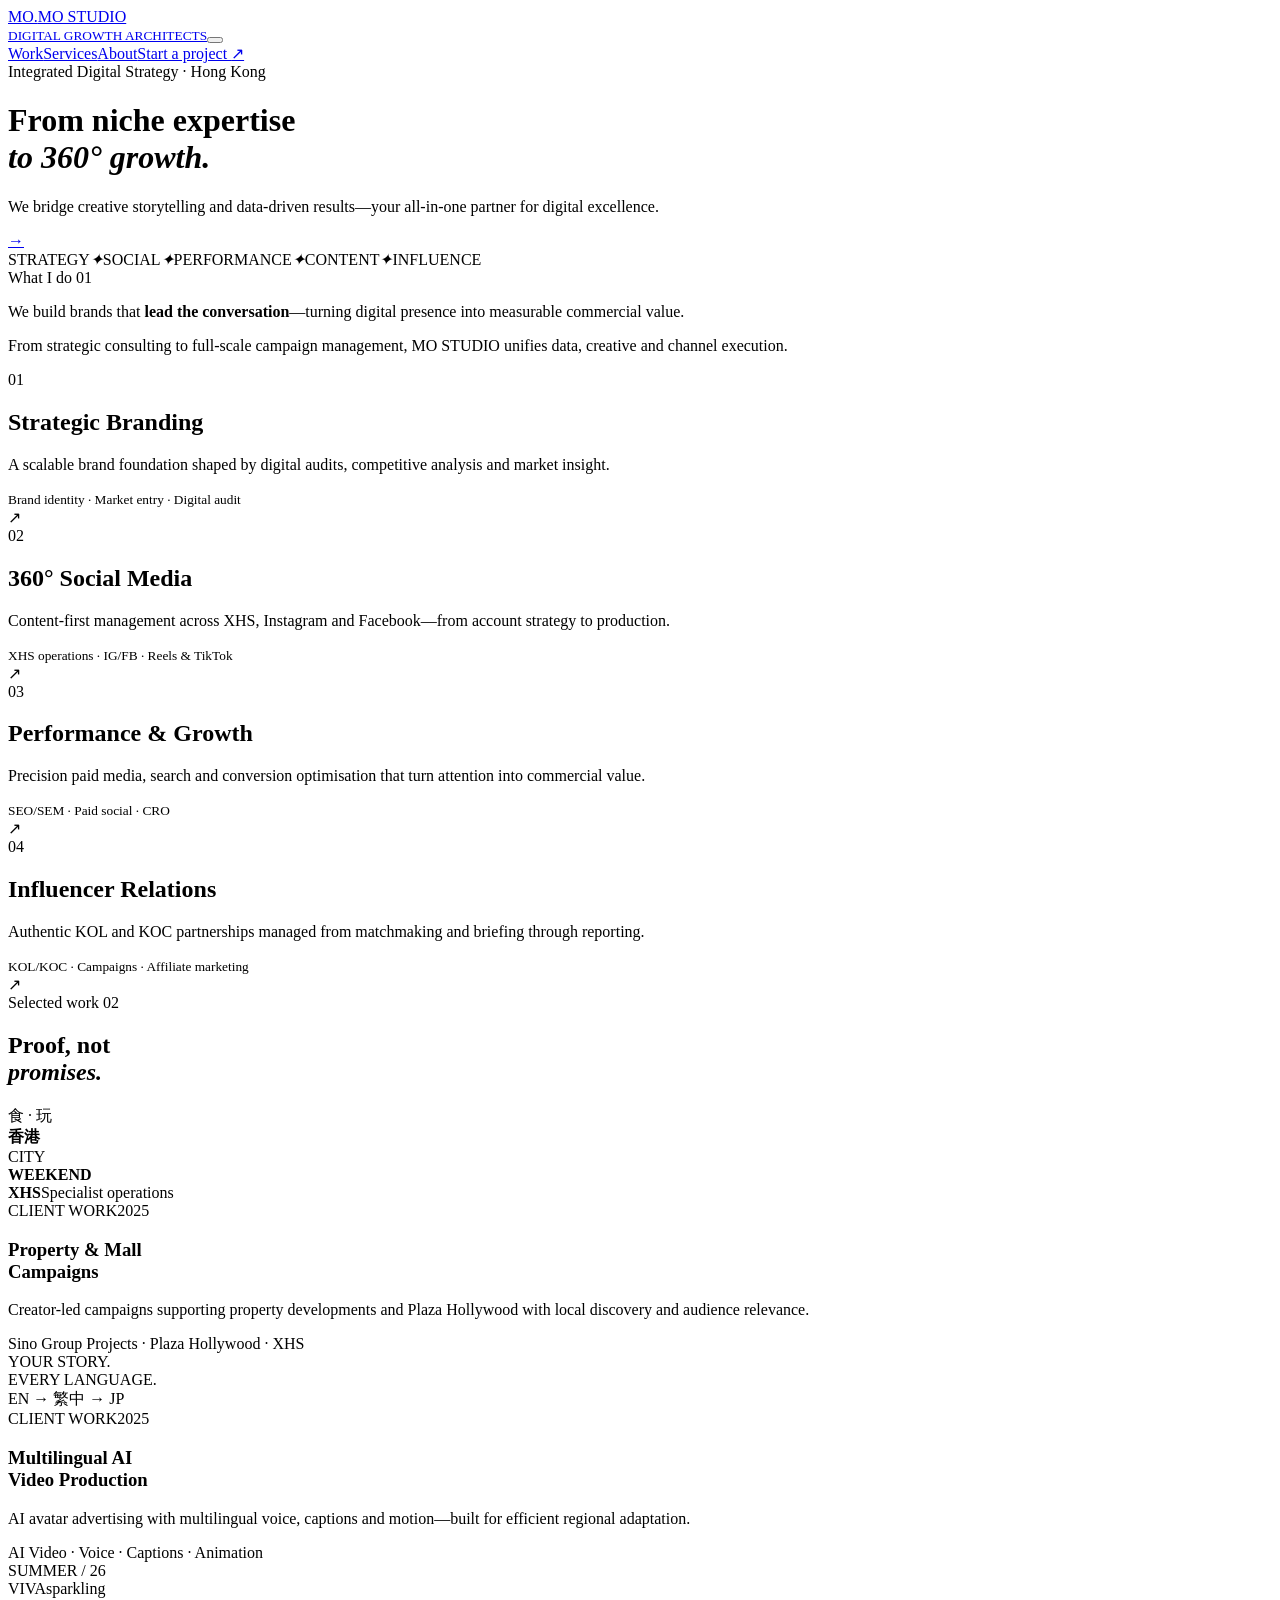
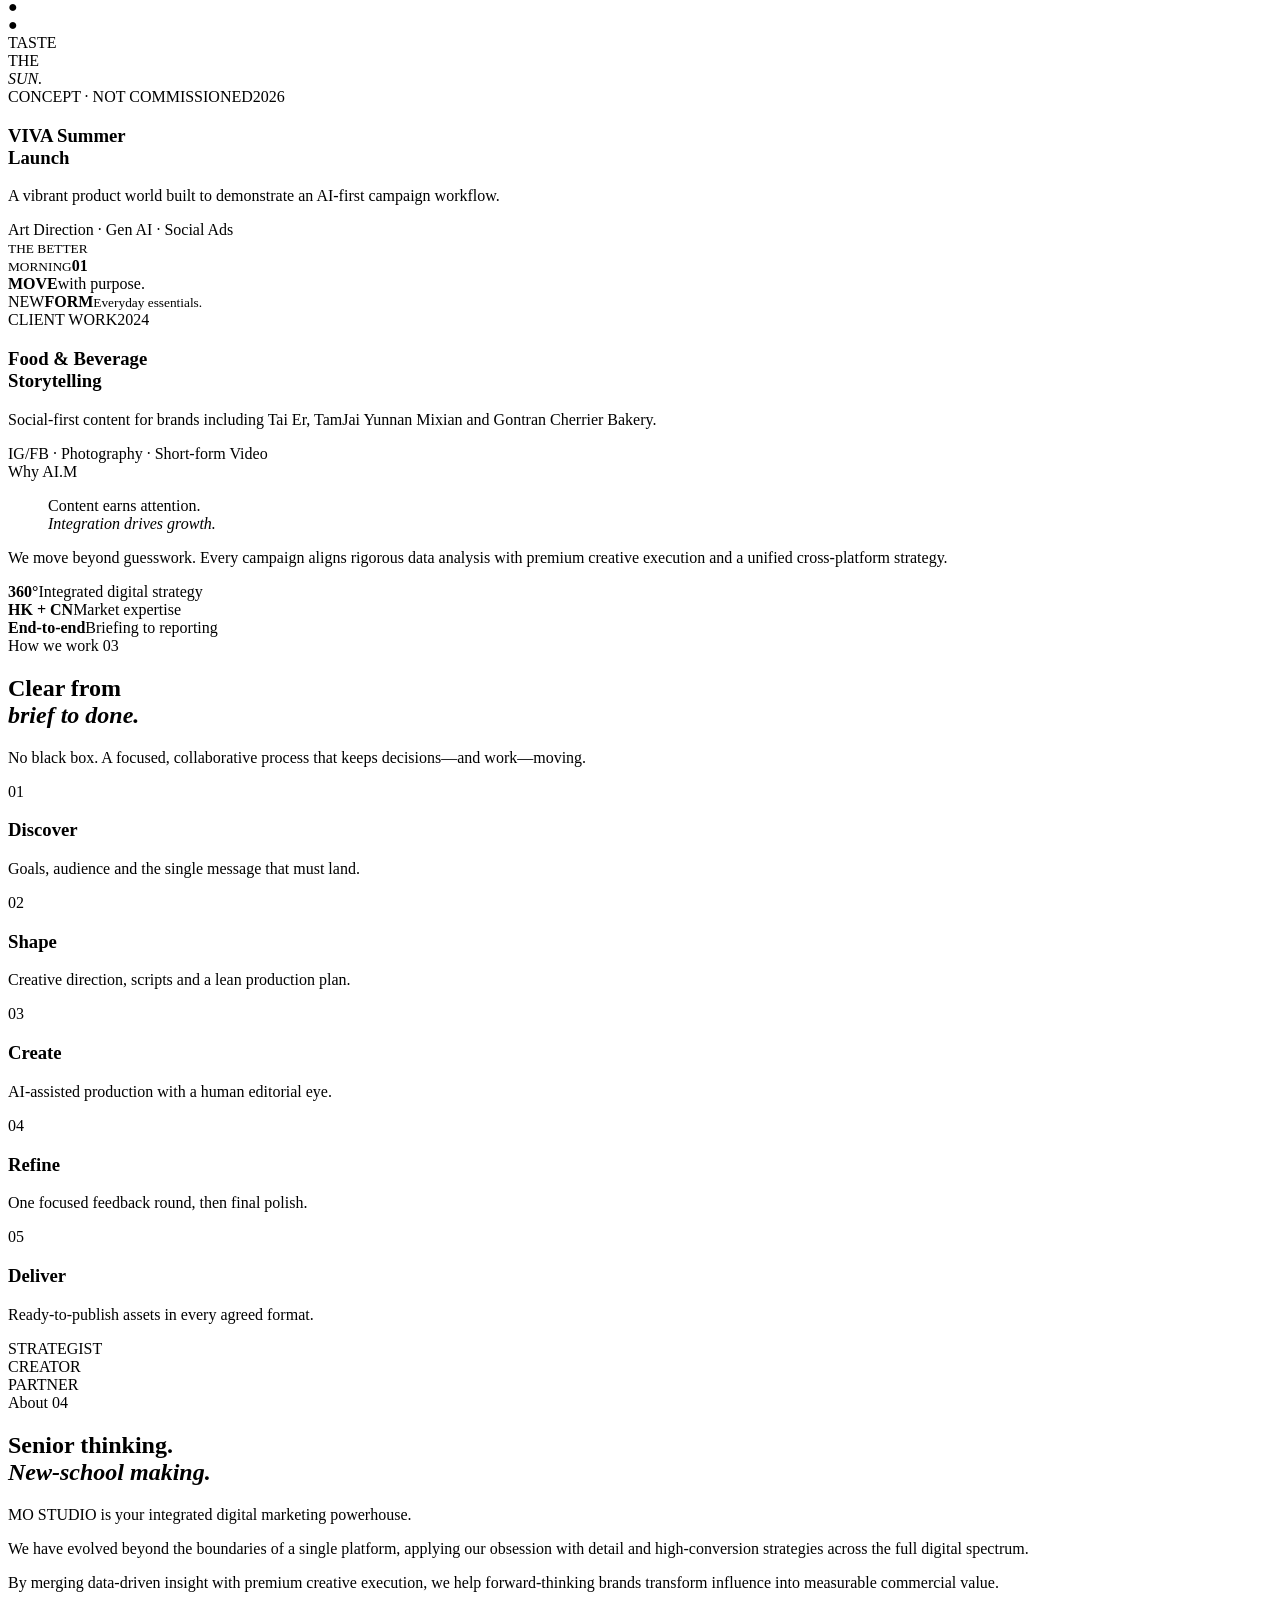
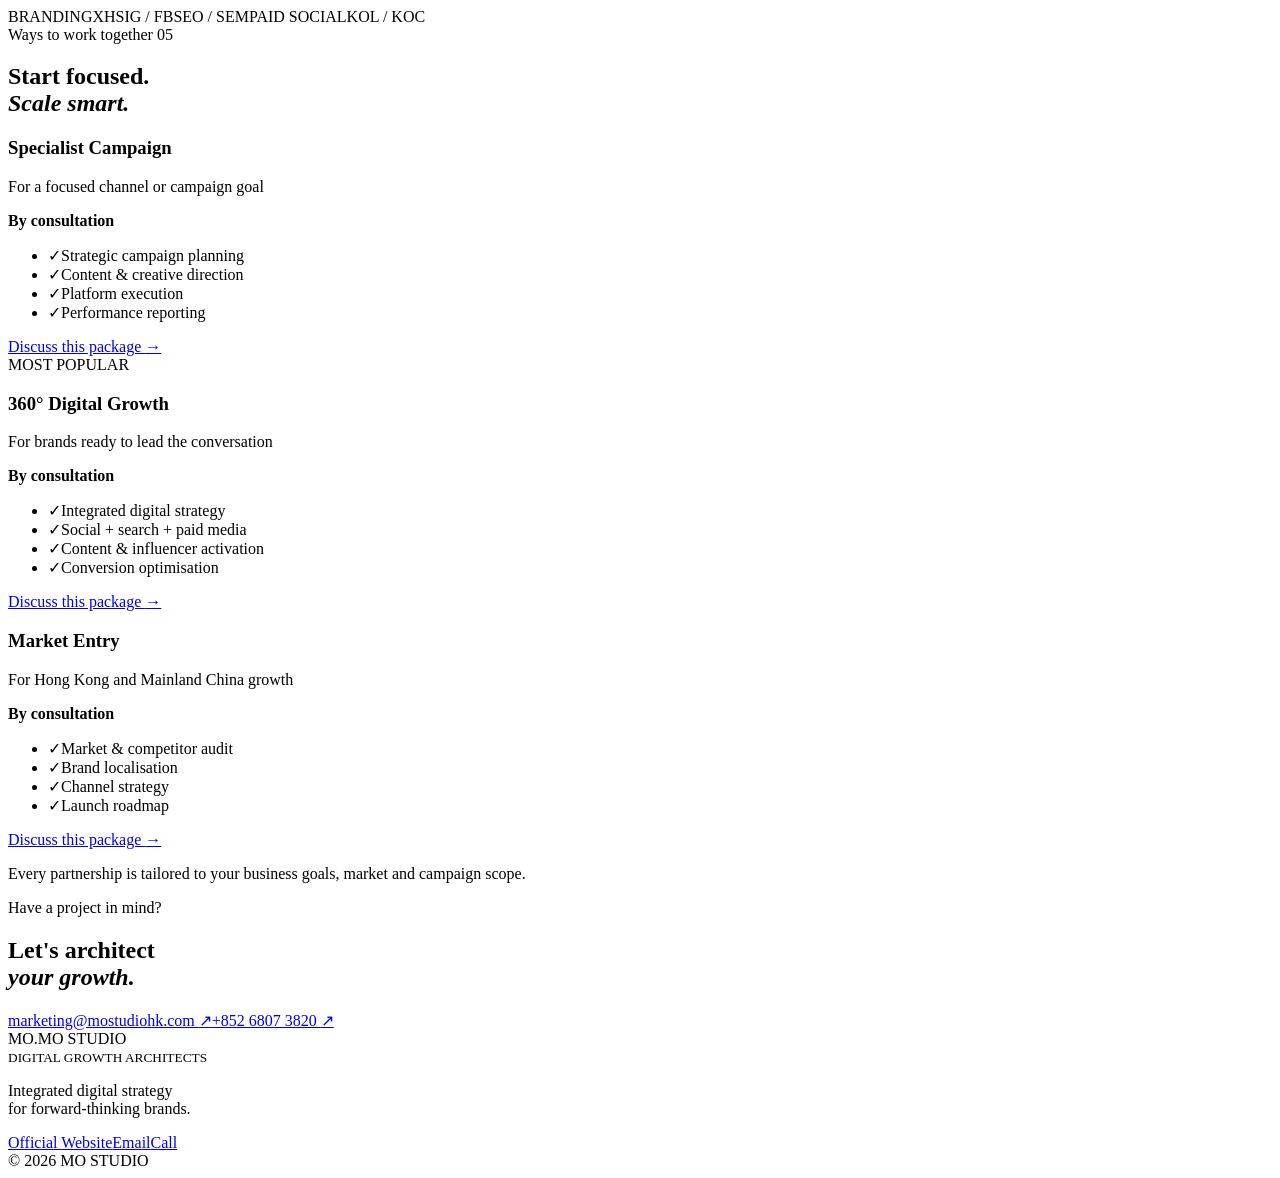
==== index.html @ d1b78f03 "Populate portfolio with MO STUDIO information" ====
<!DOCTYPE html><html lang="en"><head><meta charSet="utf-8"/><meta name="viewport" content="width=device-width, initial-scale=1"/><link rel="preload" href="/digital-lab-ai-m/_next/static/media/797e433ab948586e-s.p.08e28id.o-okb.woff2" as="font" crossorigin="" type="font/woff2"/><link rel="preload" href="/digital-lab-ai-m/_next/static/media/caa3a2e1cccd8315-s.p.09~u27dqhyhd6.woff2" as="font" crossorigin="" type="font/woff2"/><link rel="stylesheet" href="/digital-lab-ai-m/_next/static/chunks/0f6t4rlp4kkgf.css" data-precedence="next"/><link rel="preload" as="script" fetchPriority="low" href="/digital-lab-ai-m/_next/static/chunks/0-t57aycj0uqz.js"/><script src="/digital-lab-ai-m/_next/static/chunks/08d~mqc6lpvzk.js" async=""></script><script src="/digital-lab-ai-m/_next/static/chunks/10mplx1qo1yfm.js" async=""></script><script src="/digital-lab-ai-m/_next/static/chunks/turbopack-09ibz2z85yuee.js" async=""></script><script src="/digital-lab-ai-m/_next/static/chunks/0os4r2b_q-rny.js" async=""></script><script src="/digital-lab-ai-m/_next/static/chunks/0o4lmt7ixa2.h.js" async=""></script><meta name="next-size-adjust" content=""/><title>MO STUDIO — Integrated Digital Strategy</title><meta name="description" content="Strategic branding, social media, performance marketing, content production and influencer relations in Hong Kong."/><meta property="og:title" content="MO STUDIO — Digital Growth Architects"/><meta property="og:description" content="From niche expertise to 360° digital growth."/><meta property="og:image" content="https://most-gh.github.io/digital-lab-ai-m/og.png"/><meta property="og:image:width" content="1733"/><meta property="og:image:height" content="909"/><meta property="og:image:alt" content="MO STUDIO — Digital Growth Architects."/><meta property="og:type" content="website"/><meta name="twitter:card" content="summary_large_image"/><meta name="twitter:title" content="MO STUDIO — Digital Growth Architects"/><meta name="twitter:description" content="From niche expertise to 360° digital growth."/><meta name="twitter:image" content="https://most-gh.github.io/digital-lab-ai-m/og.png"/><link rel="shortcut icon" href="/digital-lab-ai-m/favicon.svg"/><link rel="icon" href="/digital-lab-ai-m/favicon.svg"/><script src="/digital-lab-ai-m/_next/static/chunks/03~yq9q893hmn.js" noModule=""></script></head><body class="geist_a71539c9-module__T19VSG__variable geist_mono_8d43a2aa-module__8Li5zG__variable"><div hidden=""><!--$--><!--/$--></div><main><nav class="nav" aria-label="Main navigation"><a class="brand" href="#top" aria-label="Digital Lab by AI.M, home"><span class="brand-mark">MO.</span><span>MO STUDIO<br/><small>DIGITAL GROWTH ARCHITECTS</small></span></a><button class="menu-btn" aria-expanded="false" aria-label="Toggle menu"><span></span><span></span></button><div class="nav-links"><a href="#work">Work</a><a href="#services">Services</a><a href="#about">About</a><a class="nav-cta" href="#contact">Start a project <span aria-hidden="true">↗</span></a></div></nav><header class="hero" id="top"><div class="hero-orb orb-one"></div><div class="hero-orb orb-two"></div><div class="eyebrow light"><span></span> Integrated Digital Strategy · Hong Kong</div><h1>From niche expertise<br/><em>to 360° growth.</em></h1><div class="hero-bottom"><p>We bridge creative storytelling and data-driven results—your all-in-one partner for digital excellence.</p><a class="circle-link" href="#work" aria-label="Explore selected work"><span aria-hidden="true">→</span></a></div><div class="hero-strip" aria-label="Capabilities"><span>STRATEGY</span><i>✦</i><span>SOCIAL</span><i>✦</i><span>PERFORMANCE</span><i>✦</i><span>CONTENT</span><i>✦</i><span>INFLUENCE</span></div></header><section class="intro section-pad"><div class="section-kicker">What I do <span>01</span></div><div class="intro-copy"><p class="lead">We build brands that <strong>lead the conversation</strong>—turning digital presence into measurable commercial value.</p><p class="aside">From strategic consulting to full-scale campaign management, MO STUDIO unifies data, creative and channel execution.</p></div></section><section class="services section-pad" id="services"><article class="service-row"><span class="service-num">01</span><h2>Strategic Branding</h2><div><p>A scalable brand foundation shaped by digital audits, competitive analysis and market insight.</p><small>Brand identity · Market entry · Digital audit</small></div><span class="row-arrow"><span aria-hidden="true">↗</span></span></article><article class="service-row"><span class="service-num">02</span><h2>360° Social Media</h2><div><p>Content-first management across XHS, Instagram and Facebook—from account strategy to production.</p><small>XHS operations · IG/FB · Reels &amp; TikTok</small></div><span class="row-arrow"><span aria-hidden="true">↗</span></span></article><article class="service-row"><span class="service-num">03</span><h2>Performance &amp; Growth</h2><div><p>Precision paid media, search and conversion optimisation that turn attention into commercial value.</p><small>SEO/SEM · Paid social · CRO</small></div><span class="row-arrow"><span aria-hidden="true">↗</span></span></article><article class="service-row"><span class="service-num">04</span><h2>Influencer Relations</h2><div><p>Authentic KOL and KOC partnerships managed from matchmaking and briefing through reporting.</p><small>KOL/KOC · Campaigns · Affiliate marketing</small></div><span class="row-arrow"><span aria-hidden="true">↗</span></span></article></section><section class="work section-pad" id="work"><div class="section-heading"><div class="section-kicker">Selected work <span>02</span></div><h2>Proof, not<br/><em>promises.</em></h2></div><article class="project project-wide"><div class="project-visual xhs-visual"><div class="phone phone-one"><div class="phone-top"></div><div class="phone-img">食 · 玩<br/><b>香港</b></div><div class="phone-lines"></div></div><div class="phone phone-two"><div class="phone-top"></div><div class="phone-img pink">CITY<br/><b>WEEKEND</b></div><div class="phone-lines"></div></div><div class="metric-card"><b>XHS</b><span>Specialist operations</span></div></div><div class="project-info"><div><span class="pill client">CLIENT WORK</span><span class="year">2025</span></div><h3>Property &amp; Mall<br/>Campaigns</h3><p>Creator-led campaigns supporting property developments and Plaza Hollywood with local discovery and audience relevance.</p><div class="project-tags">Sino Group Projects · Plaza Hollywood · XHS</div></div></article><div class="project-grid"><article class="project"><div class="project-visual avatar-visual"><div class="sound-bars"><i></i><i></i><i></i><i></i><i></i><i></i><i></i><i></i></div><div class="avatar-frame"><div class="avatar-head"></div><div class="avatar-body"></div><span>YOUR STORY.<br/>EVERY LANGUAGE.</span></div><div class="lang-card">EN <span>→</span> 繁中 <span>→</span> JP</div></div><div class="project-info"><div><span class="pill client">CLIENT WORK</span><span class="year">2025</span></div><h3>Multilingual AI<br/>Video Production</h3><p>AI avatar advertising with multilingual voice, captions and motion—built for efficient regional adaptation.</p><div class="project-tags">AI Video · Voice · Captions · Animation</div></div></article><article class="project"><div class="project-visual concept-visual"><div class="concept-label">SUMMER / 26</div><div class="product-can">VIVA<span>sparkling</span></div><div class="fruit fruit-a">●</div><div class="fruit fruit-b">●</div><div class="concept-copy">TASTE<br/>THE<br/><em>SUN.</em></div></div><div class="project-info"><div><span class="pill concept">CONCEPT · NOT COMMISSIONED</span><span class="year">2026</span></div><h3>VIVA Summer<br/>Launch</h3><p>A vibrant product world built to demonstrate an AI-first campaign workflow.</p><div class="project-tags">Art Direction · Gen AI · Social Ads</div></div></article></div><article class="project project-wide reverse"><div class="project-visual social-visual"><div class="social-card sc-one"><small>THE BETTER<br/>MORNING</small><b>01</b></div><div class="social-card sc-two"><b>MOVE</b><span>with purpose.</span></div><div class="social-card sc-three"><span>NEW</span><b>FORM</b><small>Everyday essentials.</small></div></div><div class="project-info"><div><span class="pill client">CLIENT WORK</span><span class="year">2024</span></div><h3>Food &amp; Beverage<br/>Storytelling</h3><p>Social-first content for brands including Tai Er, TamJai Yunnan Mixian and Gontran Cherrier Bakery.</p><div class="project-tags">IG/FB · Photography · Short-form Video</div></div></article></section><section class="manifesto"><div class="manifesto-noise"></div><div class="eyebrow light"><span></span> Why AI.M</div><blockquote>Content earns attention.<br/><em>Integration drives growth.</em></blockquote><p>We move beyond guesswork. Every campaign aligns rigorous data analysis with premium creative execution and a unified cross-platform strategy.</p><div class="stats"><div><b>360°</b><span>Integrated digital strategy</span></div><div><b>HK + CN</b><span>Market expertise</span></div><div><b>End-to-end</b><span>Briefing to reporting</span></div></div></section><section class="process section-pad" id="process"><div class="section-heading process-heading"><div class="section-kicker">How we work <span>03</span></div><h2>Clear from<br/><em>brief to done.</em></h2><p>No black box. A focused, collaborative process that keeps decisions—and work—moving.</p></div><div class="process-list"><div class="process-step"><span>01</span><h3>Discover</h3><p>Goals, audience and the single message that must land.</p></div><div class="process-step"><span>02</span><h3>Shape</h3><p>Creative direction, scripts and a lean production plan.</p></div><div class="process-step"><span>03</span><h3>Create</h3><p>AI-assisted production with a human editorial eye.</p></div><div class="process-step"><span>04</span><h3>Refine</h3><p>One focused feedback round, then final polish.</p></div><div class="process-step"><span>05</span><h3>Deliver</h3><p>Ready-to-publish assets in every agreed format.</p></div></div></section><section class="about section-pad" id="about"><div class="about-portrait" role="img" aria-label="Abstract editorial portrait placeholder"><div class="portrait-face"></div><span>STRATEGIST<br/>CREATOR<br/>PARTNER</span></div><div class="about-copy"><div class="section-kicker">About <span>04</span></div><h2>Senior thinking.<br/><em>New-school making.</em></h2><p class="lead-small">MO STUDIO is your integrated digital marketing powerhouse.</p><p>We have evolved beyond the boundaries of a single platform, applying our obsession with detail and high-conversion strategies across the full digital spectrum.</p><p>By merging data-driven insight with premium creative execution, we help forward-thinking brands transform influence into measurable commercial value.</p><div class="tool-line"><span>BRANDING</span><span>XHS</span><span>IG / FB</span><span>SEO / SEM</span><span>PAID SOCIAL</span><span>KOL / KOC</span></div></div></section><section class="packages section-pad" id="packages"><div class="section-heading packages-heading"><div class="section-kicker">Ways to work together <span>05</span></div><h2>Start focused.<br/><em>Scale smart.</em></h2></div><div class="package-grid"><article class="package"><h3>Specialist Campaign</h3><p>For a focused channel or campaign goal</p><b>By consultation</b><ul><li><span>✓</span>Strategic campaign planning</li><li><span>✓</span>Content &amp; creative direction</li><li><span>✓</span>Platform execution</li><li><span>✓</span>Performance reporting</li></ul><a href="#contact">Discuss this package <span aria-hidden="true">→</span></a></article><article class="package featured"><span class="popular">MOST POPULAR</span><h3>360° Digital Growth</h3><p>For brands ready to lead the conversation</p><b>By consultation</b><ul><li><span>✓</span>Integrated digital strategy</li><li><span>✓</span>Social + search + paid media</li><li><span>✓</span>Content &amp; influencer activation</li><li><span>✓</span>Conversion optimisation</li></ul><a href="#contact">Discuss this package <span aria-hidden="true">→</span></a></article><article class="package"><h3>Market Entry</h3><p>For Hong Kong and Mainland China growth</p><b>By consultation</b><ul><li><span>✓</span>Market &amp; competitor audit</li><li><span>✓</span>Brand localisation</li><li><span>✓</span>Channel strategy</li><li><span>✓</span>Launch roadmap</li></ul><a href="#contact">Discuss this package <span aria-hidden="true">→</span></a></article></div><p class="package-note">Every partnership is tailored to your business goals, market and campaign scope.</p></section><footer id="contact"><div class="footer-top section-pad"><div class="eyebrow light"><span></span> Have a project in mind?</div><h2>Let&#x27;s architect<br/><em>your growth.</em></h2><a class="footer-mail" href="mailto:marketing@mostudiohk.com">marketing@mostudiohk.com <span aria-hidden="true">↗</span></a><a class="footer-mail" href="tel:+85268073820">+852 6807 3820 <span aria-hidden="true">↗</span></a></div><div class="footer-bottom"><div class="brand"><span class="brand-mark">MO.</span><span>MO STUDIO<br/><small>DIGITAL GROWTH ARCHITECTS</small></span></div><p>Integrated digital strategy<br/>for forward-thinking brands.</p><div class="footer-links"><a href="https://www.mostudiohk.com/" target="_blank" rel="noreferrer">Official Website</a><a href="mailto:marketing@mostudiohk.com">Email</a><a href="tel:+85268073820">Call</a></div><span>© 2026 MO STUDIO</span></div></footer></main><!--$--><!--/$--><script src="/digital-lab-ai-m/_next/static/chunks/0-t57aycj0uqz.js" id="_R_" async=""></script><script>(self.__next_f=self.__next_f||[]).push([0])</script><script>self.__next_f.push([1,"1:\"$Sreact.fragment\"\n2:I[28270,[\"/digital-lab-ai-m/_next/static/chunks/0os4r2b_q-rny.js\"],\"default\"]\n3:I[7640,[\"/digital-lab-ai-m/_next/static/chunks/0os4r2b_q-rny.js\"],\"default\"]\n4:I[22789,[\"/digital-lab-ai-m/_next/static/chunks/0os4r2b_q-rny.js\"],\"ClientPageRoot\"]\n5:I[31713,[\"/digital-lab-ai-m/_next/static/chunks/0os4r2b_q-rny.js\",\"/digital-lab-ai-m/_next/static/chunks/0o4lmt7ixa2.h.js\"],\"default\"]\n8:I[84080,[\"/digital-lab-ai-m/_next/static/chunks/0os4r2b_q-rny.js\"],\"OutletBoundary\"]\n9:\"$Sreact.suspense\"\nb:I[84080,[\"/digital-lab-ai-m/_next/static/chunks/0os4r2b_q-rny.js\"],\"ViewportBoundary\"]\nd:I[84080,[\"/digital-lab-ai-m/_next/static/chunks/0os4r2b_q-rny.js\"],\"MetadataBoundary\"]\nf:I[48574,[\"/digital-lab-ai-m/_next/static/chunks/0os4r2b_q-rny.js\"],\"default\",1]\n:HL[\"/digital-lab-ai-m/_next/static/chunks/0f6t4rlp4kkgf.css\",\"style\"]\n:HL[\"/digital-lab-ai-m/_next/static/media/797e433ab948586e-s.p.08e28id.o-okb.woff2\",\"font\",{\"crossOrigin\":\"\",\"type\":\"font/woff2\"}]\n:HL[\"/digital-lab-ai-m/_next/static/media/caa3a2e1cccd8315-s.p.09~u27dqhyhd6.woff2\",\"font\",{\"crossOrigin\":\"\",\"type\":\"font/woff2\"}]\n"])</script><script>self.__next_f.push([1,"0:{\"P\":null,\"c\":[\"\",\"\"],\"q\":\"\",\"i\":false,\"f\":[[[\"\",{\"children\":[\"__PAGE__\",{}]},\"$undefined\",\"$undefined\",16],[[\"$\",\"$1\",\"c\",{\"children\":[[[\"$\",\"link\",\"0\",{\"rel\":\"stylesheet\",\"href\":\"/digital-lab-ai-m/_next/static/chunks/0f6t4rlp4kkgf.css\",\"precedence\":\"next\",\"crossOrigin\":\"$undefined\",\"nonce\":\"$undefined\"}],[\"$\",\"script\",\"script-0\",{\"src\":\"/digital-lab-ai-m/_next/static/chunks/0os4r2b_q-rny.js\",\"async\":true,\"nonce\":\"$undefined\"}]],[\"$\",\"html\",null,{\"lang\":\"en\",\"children\":[\"$\",\"body\",null,{\"className\":\"geist_a71539c9-module__T19VSG__variable geist_mono_8d43a2aa-module__8Li5zG__variable\",\"children\":[\"$\",\"$L2\",null,{\"parallelRouterKey\":\"children\",\"error\":\"$undefined\",\"errorStyles\":\"$undefined\",\"errorScripts\":\"$undefined\",\"template\":[\"$\",\"$L3\",null,{}],\"templateStyles\":\"$undefined\",\"templateScripts\":\"$undefined\",\"notFound\":[[[\"$\",\"title\",null,{\"children\":\"404: This page could not be found.\"}],[\"$\",\"div\",null,{\"style\":{\"fontFamily\":\"system-ui,\\\"Segoe UI\\\",Roboto,Helvetica,Arial,sans-serif,\\\"Apple Color Emoji\\\",\\\"Segoe UI Emoji\\\"\",\"height\":\"100vh\",\"textAlign\":\"center\",\"display\":\"flex\",\"flexDirection\":\"column\",\"alignItems\":\"center\",\"justifyContent\":\"center\"},\"children\":[\"$\",\"div\",null,{\"children\":[[\"$\",\"style\",null,{\"dangerouslySetInnerHTML\":{\"__html\":\"body{color:#000;background:#fff;margin:0}.next-error-h1{border-right:1px solid rgba(0,0,0,.3)}@media (prefers-color-scheme:dark){body{color:#fff;background:#000}.next-error-h1{border-right:1px solid rgba(255,255,255,.3)}}\"}}],[\"$\",\"h1\",null,{\"className\":\"next-error-h1\",\"style\":{\"display\":\"inline-block\",\"margin\":\"0 20px 0 0\",\"padding\":\"0 23px 0 0\",\"fontSize\":24,\"fontWeight\":500,\"verticalAlign\":\"top\",\"lineHeight\":\"49px\"},\"children\":404}],[\"$\",\"div\",null,{\"style\":{\"display\":\"inline-block\"},\"children\":[\"$\",\"h2\",null,{\"style\":{\"fontSize\":14,\"fontWeight\":400,\"lineHeight\":\"49px\",\"margin\":0},\"children\":\"This page could not be found.\"}]}]]}]}]],[]],\"forbidden\":\"$undefined\",\"unauthorized\":\"$undefined\"}]}]}]]}],{\"children\":[[\"$\",\"$1\",\"c\",{\"children\":[[\"$\",\"$L4\",null,{\"Component\":\"$5\",\"serverProvidedParams\":{\"searchParams\":{},\"params\":{},\"promises\":[\"$@6\",\"$@7\"]}}],[[\"$\",\"script\",\"script-0\",{\"src\":\"/digital-lab-ai-m/_next/static/chunks/0o4lmt7ixa2.h.js\",\"async\":true,\"nonce\":\"$undefined\"}]],[\"$\",\"$L8\",null,{\"children\":[\"$\",\"$9\",null,{\"name\":\"Next.MetadataOutlet\",\"children\":\"$@a\"}]}]]}],{},null,false,null]},null,false,null],[\"$\",\"$1\",\"h\",{\"children\":[null,[\"$\",\"$Lb\",null,{\"children\":\"$Lc\"}],[\"$\",\"div\",null,{\"hidden\":true,\"children\":[\"$\",\"$Ld\",null,{\"children\":[\"$\",\"$9\",null,{\"name\":\"Next.Metadata\",\"children\":\"$Le\"}]}]}],[\"$\",\"meta\",null,{\"name\":\"next-size-adjust\",\"content\":\"\"}]]}],false]],\"m\":\"$undefined\",\"G\":[\"$f\",[[\"$\",\"link\",\"0\",{\"rel\":\"stylesheet\",\"href\":\"/digital-lab-ai-m/_next/static/chunks/0f6t4rlp4kkgf.css\",\"precedence\":\"next\",\"crossOrigin\":\"$undefined\",\"nonce\":\"$undefined\"}]]],\"S\":true,\"h\":null,\"s\":\"$undefined\",\"l\":\"$undefined\",\"p\":\"$undefined\",\"d\":\"$undefined\",\"b\":\"LeiFHKByaYtzbQTg3mGhh\"}\n"])</script><script>self.__next_f.push([1,"6:{}\n7:\"$0:f:0:1:1:children:0:props:children:0:props:serverProvidedParams:params\"\n"])</script><script>self.__next_f.push([1,"c:[[\"$\",\"meta\",\"0\",{\"charSet\":\"utf-8\"}],[\"$\",\"meta\",\"1\",{\"name\":\"viewport\",\"content\":\"width=device-width, initial-scale=1\"}]]\n"])</script><script>self.__next_f.push([1,"10:I[77576,[\"/digital-lab-ai-m/_next/static/chunks/0os4r2b_q-rny.js\"],\"IconMark\"]\na:null\n"])</script><script>self.__next_f.push([1,"e:[[\"$\",\"title\",\"0\",{\"children\":\"MO STUDIO — Integrated Digital Strategy\"}],[\"$\",\"meta\",\"1\",{\"name\":\"description\",\"content\":\"Strategic branding, social media, performance marketing, content production and influencer relations in Hong Kong.\"}],[\"$\",\"meta\",\"2\",{\"property\":\"og:title\",\"content\":\"MO STUDIO — Digital Growth Architects\"}],[\"$\",\"meta\",\"3\",{\"property\":\"og:description\",\"content\":\"From niche expertise to 360° digital growth.\"}],[\"$\",\"meta\",\"4\",{\"property\":\"og:image\",\"content\":\"https://most-gh.github.io/digital-lab-ai-m/og.png\"}],[\"$\",\"meta\",\"5\",{\"property\":\"og:image:width\",\"content\":\"1733\"}],[\"$\",\"meta\",\"6\",{\"property\":\"og:image:height\",\"content\":\"909\"}],[\"$\",\"meta\",\"7\",{\"property\":\"og:image:alt\",\"content\":\"MO STUDIO — Digital Growth Architects.\"}],[\"$\",\"meta\",\"8\",{\"property\":\"og:type\",\"content\":\"website\"}],[\"$\",\"meta\",\"9\",{\"name\":\"twitter:card\",\"content\":\"summary_large_image\"}],[\"$\",\"meta\",\"10\",{\"name\":\"twitter:title\",\"content\":\"MO STUDIO — Digital Growth Architects\"}],[\"$\",\"meta\",\"11\",{\"name\":\"twitter:description\",\"content\":\"From niche expertise to 360° digital growth.\"}],[\"$\",\"meta\",\"12\",{\"name\":\"twitter:image\",\"content\":\"https://most-gh.github.io/digital-lab-ai-m/og.png\"}],[\"$\",\"link\",\"13\",{\"rel\":\"shortcut icon\",\"href\":\"/digital-lab-ai-m/favicon.svg\"}],[\"$\",\"link\",\"14\",{\"rel\":\"icon\",\"href\":\"/digital-lab-ai-m/favicon.svg\"}],[\"$\",\"$L10\",\"15\",{}]]\n"])</script></body></html>
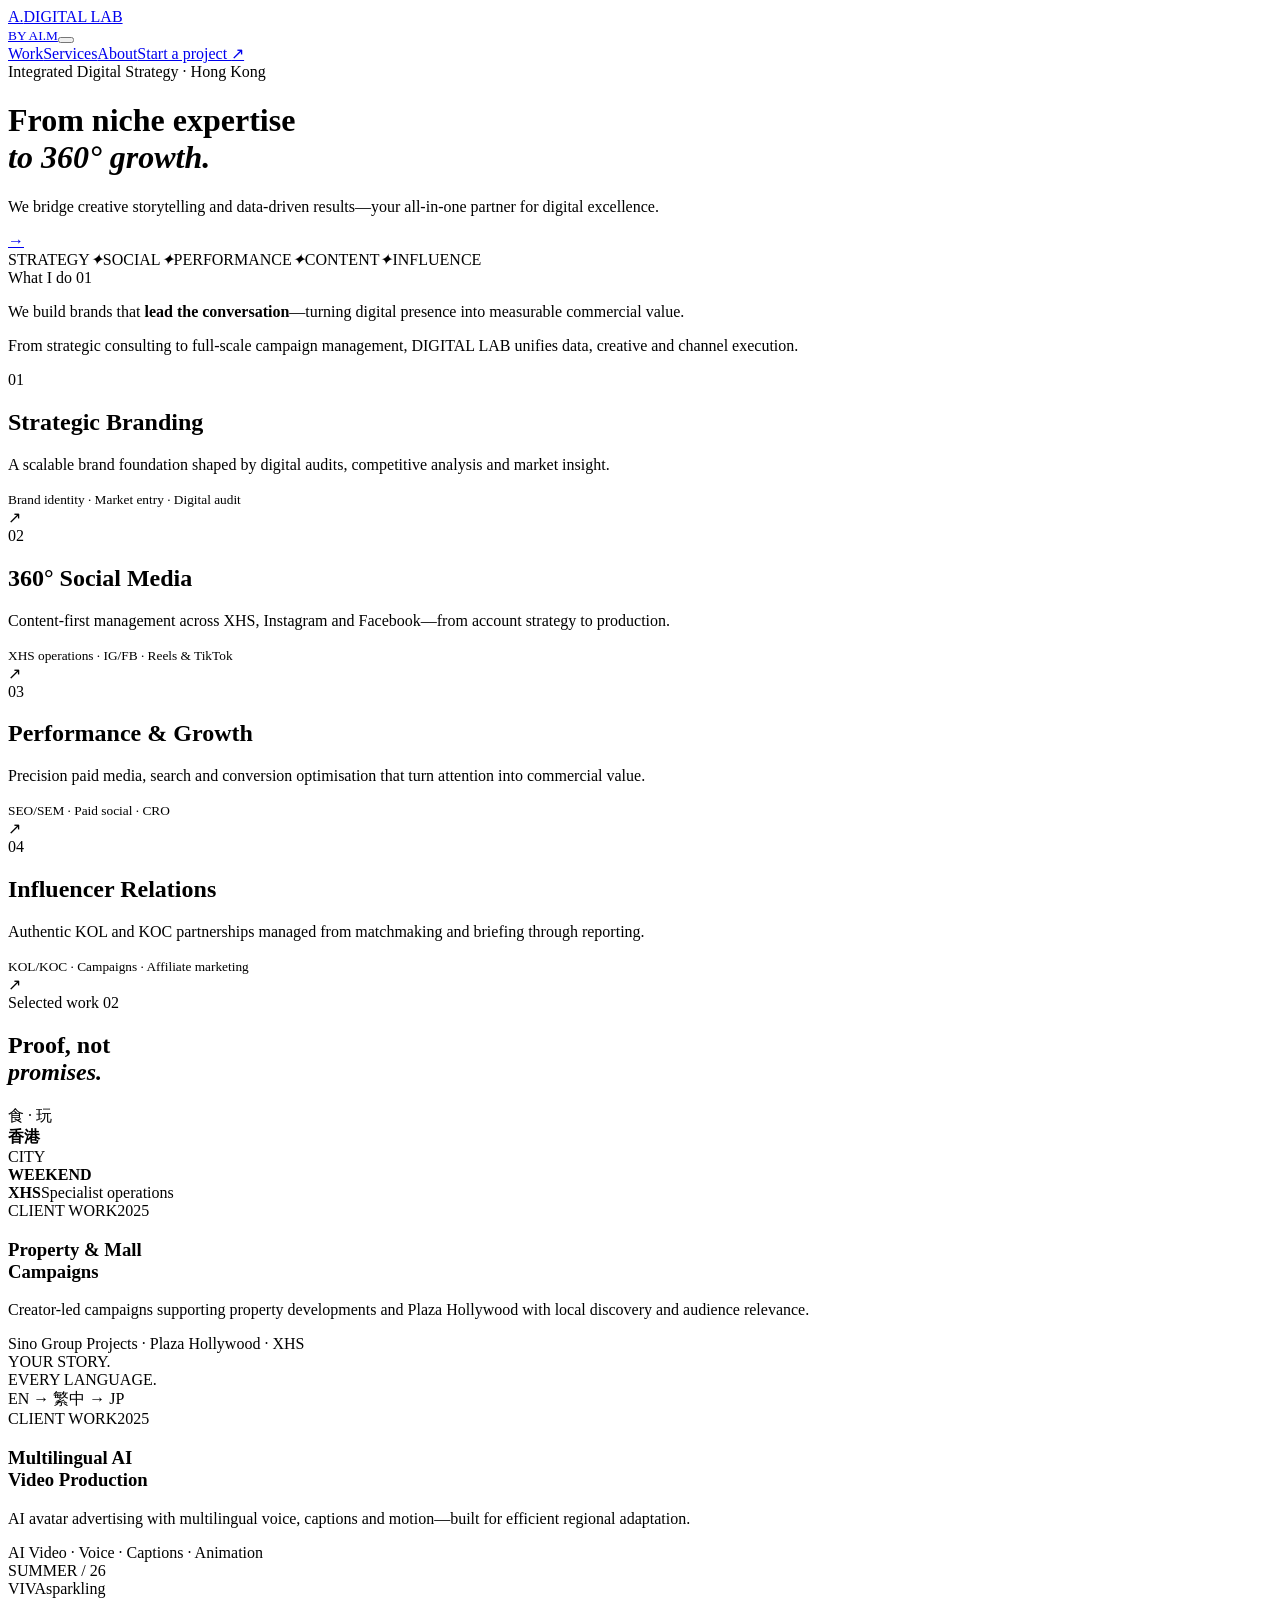
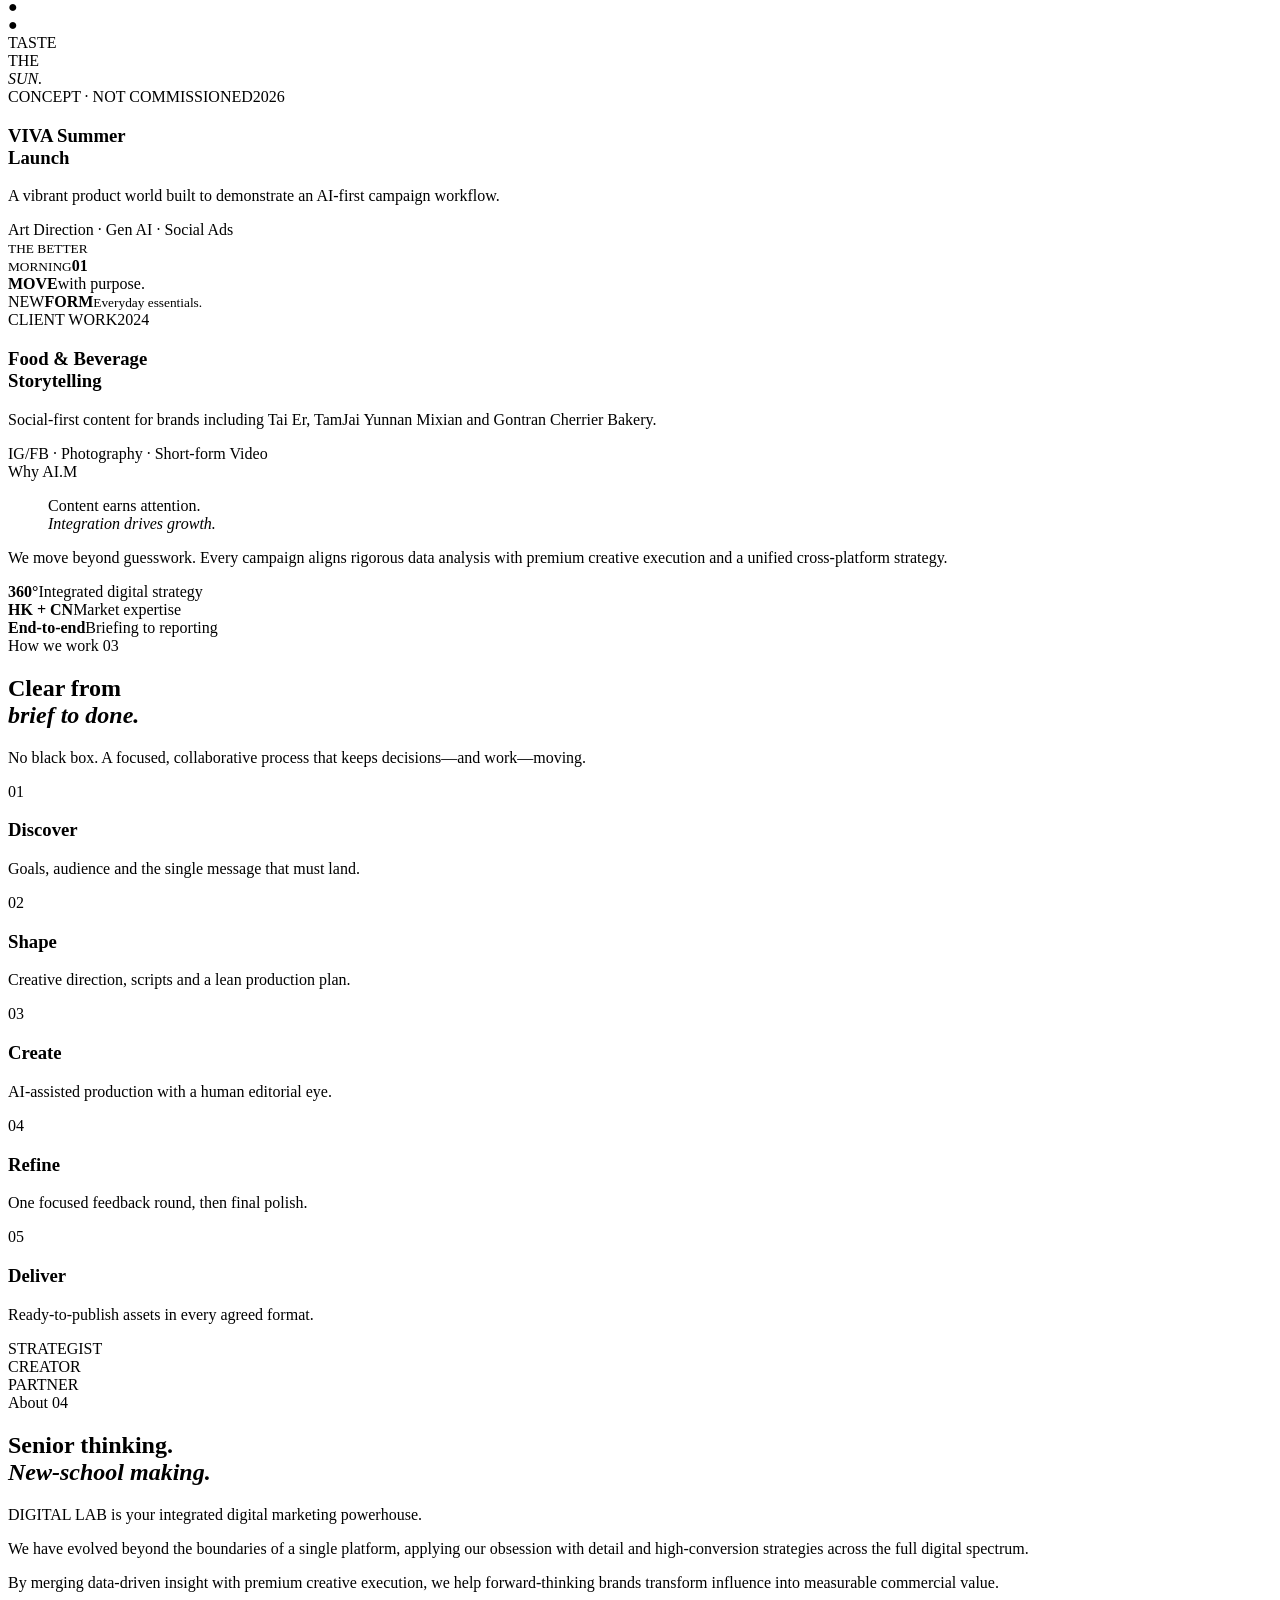
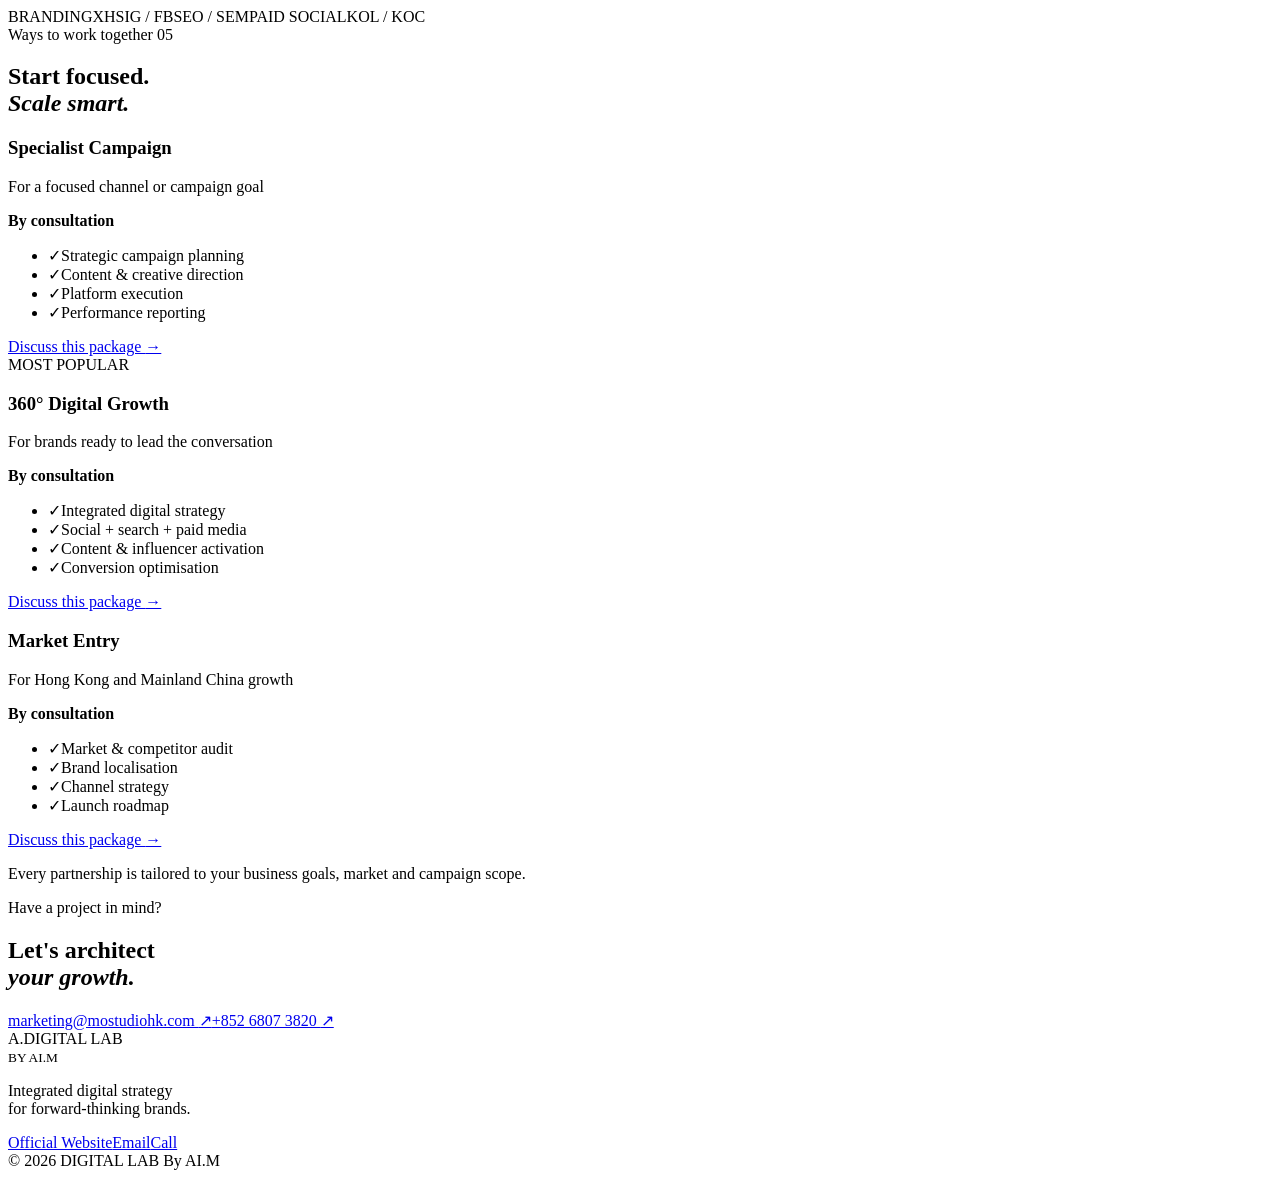
==== commit e65e0247: "Restore DIGITAL LAB brand identity" ====
--- a/index.html
+++ b/index.html
@@ -1 +1 @@
-<!DOCTYPE html><html lang="en"><head><meta charSet="utf-8"/><meta name="viewport" content="width=device-width, initial-scale=1"/><link rel="preload" href="/digital-lab-ai-m/_next/static/media/797e433ab948586e-s.p.08e28id.o-okb.woff2" as="font" crossorigin="" type="font/woff2"/><link rel="preload" href="/digital-lab-ai-m/_next/static/media/caa3a2e1cccd8315-s.p.09~u27dqhyhd6.woff2" as="font" crossorigin="" type="font/woff2"/><link rel="stylesheet" href="/digital-lab-ai-m/_next/static/chunks/0f6t4rlp4kkgf.css" data-precedence="next"/><link rel="preload" as="script" fetchPriority="low" href="/digital-lab-ai-m/_next/static/chunks/0-t57aycj0uqz.js"/><script src="/digital-lab-ai-m/_next/static/chunks/08d~mqc6lpvzk.js" async=""></script><script src="/digital-lab-ai-m/_next/static/chunks/10mplx1qo1yfm.js" async=""></script><script src="/digital-lab-ai-m/_next/static/chunks/turbopack-09ibz2z85yuee.js" async=""></script><script src="/digital-lab-ai-m/_next/static/chunks/0os4r2b_q-rny.js" async=""></script><script src="/digital-lab-ai-m/_next/static/chunks/0o4lmt7ixa2.h.js" async=""></script><meta name="next-size-adjust" content=""/><title>MO STUDIO — Integrated Digital Strategy</title><meta name="description" content="Strategic branding, social media, performance marketing, content production and influencer relations in Hong Kong."/><meta property="og:title" content="MO STUDIO — Digital Growth Architects"/><meta property="og:description" content="From niche expertise to 360° digital growth."/><meta property="og:image" content="https://most-gh.github.io/digital-lab-ai-m/og.png"/><meta property="og:image:width" content="1733"/><meta property="og:image:height" content="909"/><meta property="og:image:alt" content="MO STUDIO — Digital Growth Architects."/><meta property="og:type" content="website"/><meta name="twitter:card" content="summary_large_image"/><meta name="twitter:title" content="MO STUDIO — Digital Growth Architects"/><meta name="twitter:description" content="From niche expertise to 360° digital growth."/><meta name="twitter:image" content="https://most-gh.github.io/digital-lab-ai-m/og.png"/><link rel="shortcut icon" href="/digital-lab-ai-m/favicon.svg"/><link rel="icon" href="/digital-lab-ai-m/favicon.svg"/><script src="/digital-lab-ai-m/_next/static/chunks/03~yq9q893hmn.js" noModule=""></script></head><body class="geist_a71539c9-module__T19VSG__variable geist_mono_8d43a2aa-module__8Li5zG__variable"><div hidden=""><!--$--><!--/$--></div><main><nav class="nav" aria-label="Main navigation"><a class="brand" href="#top" aria-label="Digital Lab by AI.M, home"><span class="brand-mark">MO.</span><span>MO STUDIO<br/><small>DIGITAL GROWTH ARCHITECTS</small></span></a><button class="menu-btn" aria-expanded="false" aria-label="Toggle menu"><span></span><span></span></button><div class="nav-links"><a href="#work">Work</a><a href="#services">Services</a><a href="#about">About</a><a class="nav-cta" href="#contact">Start a project <span aria-hidden="true">↗</span></a></div></nav><header class="hero" id="top"><div class="hero-orb orb-one"></div><div class="hero-orb orb-two"></div><div class="eyebrow light"><span></span> Integrated Digital Strategy · Hong Kong</div><h1>From niche expertise<br/><em>to 360° growth.</em></h1><div class="hero-bottom"><p>We bridge creative storytelling and data-driven results—your all-in-one partner for digital excellence.</p><a class="circle-link" href="#work" aria-label="Explore selected work"><span aria-hidden="true">→</span></a></div><div class="hero-strip" aria-label="Capabilities"><span>STRATEGY</span><i>✦</i><span>SOCIAL</span><i>✦</i><span>PERFORMANCE</span><i>✦</i><span>CONTENT</span><i>✦</i><span>INFLUENCE</span></div></header><section class="intro section-pad"><div class="section-kicker">What I do <span>01</span></div><div class="intro-copy"><p class="lead">We build brands that <strong>lead the conversation</strong>—turning digital presence into measurable commercial value.</p><p class="aside">From strategic consulting to full-scale campaign management, MO STUDIO unifies data, creative and channel execution.</p></div></section><section class="services section-pad" id="services"><article class="service-row"><span class="service-num">01</span><h2>Strategic Branding</h2><div><p>A scalable brand foundation shaped by digital audits, competitive analysis and market insight.</p><small>Brand identity · Market entry · Digital audit</small></div><span class="row-arrow"><span aria-hidden="true">↗</span></span></article><article class="service-row"><span class="service-num">02</span><h2>360° Social Media</h2><div><p>Content-first management across XHS, Instagram and Facebook—from account strategy to production.</p><small>XHS operations · IG/FB · Reels &amp; TikTok</small></div><span class="row-arrow"><span aria-hidden="true">↗</span></span></article><article class="service-row"><span class="service-num">03</span><h2>Performance &amp; Growth</h2><div><p>Precision paid media, search and conversion optimisation that turn attention into commercial value.</p><small>SEO/SEM · Paid social · CRO</small></div><span class="row-arrow"><span aria-hidden="true">↗</span></span></article><article class="service-row"><span class="service-num">04</span><h2>Influencer Relations</h2><div><p>Authentic KOL and KOC partnerships managed from matchmaking and briefing through reporting.</p><small>KOL/KOC · Campaigns · Affiliate marketing</small></div><span class="row-arrow"><span aria-hidden="true">↗</span></span></article></section><section class="work section-pad" id="work"><div class="section-heading"><div class="section-kicker">Selected work <span>02</span></div><h2>Proof, not<br/><em>promises.</em></h2></div><article class="project project-wide"><div class="project-visual xhs-visual"><div class="phone phone-one"><div class="phone-top"></div><div class="phone-img">食 · 玩<br/><b>香港</b></div><div class="phone-lines"></div></div><div class="phone phone-two"><div class="phone-top"></div><div class="phone-img pink">CITY<br/><b>WEEKEND</b></div><div class="phone-lines"></div></div><div class="metric-card"><b>XHS</b><span>Specialist operations</span></div></div><div class="project-info"><div><span class="pill client">CLIENT WORK</span><span class="year">2025</span></div><h3>Property &amp; Mall<br/>Campaigns</h3><p>Creator-led campaigns supporting property developments and Plaza Hollywood with local discovery and audience relevance.</p><div class="project-tags">Sino Group Projects · Plaza Hollywood · XHS</div></div></article><div class="project-grid"><article class="project"><div class="project-visual avatar-visual"><div class="sound-bars"><i></i><i></i><i></i><i></i><i></i><i></i><i></i><i></i></div><div class="avatar-frame"><div class="avatar-head"></div><div class="avatar-body"></div><span>YOUR STORY.<br/>EVERY LANGUAGE.</span></div><div class="lang-card">EN <span>→</span> 繁中 <span>→</span> JP</div></div><div class="project-info"><div><span class="pill client">CLIENT WORK</span><span class="year">2025</span></div><h3>Multilingual AI<br/>Video Production</h3><p>AI avatar advertising with multilingual voice, captions and motion—built for efficient regional adaptation.</p><div class="project-tags">AI Video · Voice · Captions · Animation</div></div></article><article class="project"><div class="project-visual concept-visual"><div class="concept-label">SUMMER / 26</div><div class="product-can">VIVA<span>sparkling</span></div><div class="fruit fruit-a">●</div><div class="fruit fruit-b">●</div><div class="concept-copy">TASTE<br/>THE<br/><em>SUN.</em></div></div><div class="project-info"><div><span class="pill concept">CONCEPT · NOT COMMISSIONED</span><span class="year">2026</span></div><h3>VIVA Summer<br/>Launch</h3><p>A vibrant product world built to demonstrate an AI-first campaign workflow.</p><div class="project-tags">Art Direction · Gen AI · Social Ads</div></div></article></div><article class="project project-wide reverse"><div class="project-visual social-visual"><div class="social-card sc-one"><small>THE BETTER<br/>MORNING</small><b>01</b></div><div class="social-card sc-two"><b>MOVE</b><span>with purpose.</span></div><div class="social-card sc-three"><span>NEW</span><b>FORM</b><small>Everyday essentials.</small></div></div><div class="project-info"><div><span class="pill client">CLIENT WORK</span><span class="year">2024</span></div><h3>Food &amp; Beverage<br/>Storytelling</h3><p>Social-first content for brands including Tai Er, TamJai Yunnan Mixian and Gontran Cherrier Bakery.</p><div class="project-tags">IG/FB · Photography · Short-form Video</div></div></article></section><section class="manifesto"><div class="manifesto-noise"></div><div class="eyebrow light"><span></span> Why AI.M</div><blockquote>Content earns attention.<br/><em>Integration drives growth.</em></blockquote><p>We move beyond guesswork. Every campaign aligns rigorous data analysis with premium creative execution and a unified cross-platform strategy.</p><div class="stats"><div><b>360°</b><span>Integrated digital strategy</span></div><div><b>HK + CN</b><span>Market expertise</span></div><div><b>End-to-end</b><span>Briefing to reporting</span></div></div></section><section class="process section-pad" id="process"><div class="section-heading process-heading"><div class="section-kicker">How we work <span>03</span></div><h2>Clear from<br/><em>brief to done.</em></h2><p>No black box. A focused, collaborative process that keeps decisions—and work—moving.</p></div><div class="process-list"><div class="process-step"><span>01</span><h3>Discover</h3><p>Goals, audience and the single message that must land.</p></div><div class="process-step"><span>02</span><h3>Shape</h3><p>Creative direction, scripts and a lean production plan.</p></div><div class="process-step"><span>03</span><h3>Create</h3><p>AI-assisted production with a human editorial eye.</p></div><div class="process-step"><span>04</span><h3>Refine</h3><p>One focused feedback round, then final polish.</p></div><div class="process-step"><span>05</span><h3>Deliver</h3><p>Ready-to-publish assets in every agreed format.</p></div></div></section><section class="about section-pad" id="about"><div class="about-portrait" role="img" aria-label="Abstract editorial portrait placeholder"><div class="portrait-face"></div><span>STRATEGIST<br/>CREATOR<br/>PARTNER</span></div><div class="about-copy"><div class="section-kicker">About <span>04</span></div><h2>Senior thinking.<br/><em>New-school making.</em></h2><p class="lead-small">MO STUDIO is your integrated digital marketing powerhouse.</p><p>We have evolved beyond the boundaries of a single platform, applying our obsession with detail and high-conversion strategies across the full digital spectrum.</p><p>By merging data-driven insight with premium creative execution, we help forward-thinking brands transform influence into measurable commercial value.</p><div class="tool-line"><span>BRANDING</span><span>XHS</span><span>IG / FB</span><span>SEO / SEM</span><span>PAID SOCIAL</span><span>KOL / KOC</span></div></div></section><section class="packages section-pad" id="packages"><div class="section-heading packages-heading"><div class="section-kicker">Ways to work together <span>05</span></div><h2>Start focused.<br/><em>Scale smart.</em></h2></div><div class="package-grid"><article class="package"><h3>Specialist Campaign</h3><p>For a focused channel or campaign goal</p><b>By consultation</b><ul><li><span>✓</span>Strategic campaign planning</li><li><span>✓</span>Content &amp; creative direction</li><li><span>✓</span>Platform execution</li><li><span>✓</span>Performance reporting</li></ul><a href="#contact">Discuss this package <span aria-hidden="true">→</span></a></article><article class="package featured"><span class="popular">MOST POPULAR</span><h3>360° Digital Growth</h3><p>For brands ready to lead the conversation</p><b>By consultation</b><ul><li><span>✓</span>Integrated digital strategy</li><li><span>✓</span>Social + search + paid media</li><li><span>✓</span>Content &amp; influencer activation</li><li><span>✓</span>Conversion optimisation</li></ul><a href="#contact">Discuss this package <span aria-hidden="true">→</span></a></article><article class="package"><h3>Market Entry</h3><p>For Hong Kong and Mainland China growth</p><b>By consultation</b><ul><li><span>✓</span>Market &amp; competitor audit</li><li><span>✓</span>Brand localisation</li><li><span>✓</span>Channel strategy</li><li><span>✓</span>Launch roadmap</li></ul><a href="#contact">Discuss this package <span aria-hidden="true">→</span></a></article></div><p class="package-note">Every partnership is tailored to your business goals, market and campaign scope.</p></section><footer id="contact"><div class="footer-top section-pad"><div class="eyebrow light"><span></span> Have a project in mind?</div><h2>Let&#x27;s architect<br/><em>your growth.</em></h2><a class="footer-mail" href="mailto:marketing@mostudiohk.com">marketing@mostudiohk.com <span aria-hidden="true">↗</span></a><a class="footer-mail" href="tel:+85268073820">+852 6807 3820 <span aria-hidden="true">↗</span></a></div><div class="footer-bottom"><div class="brand"><span class="brand-mark">MO.</span><span>MO STUDIO<br/><small>DIGITAL GROWTH ARCHITECTS</small></span></div><p>Integrated digital strategy<br/>for forward-thinking brands.</p><div class="footer-links"><a href="https://www.mostudiohk.com/" target="_blank" rel="noreferrer">Official Website</a><a href="mailto:marketing@mostudiohk.com">Email</a><a href="tel:+85268073820">Call</a></div><span>© 2026 MO STUDIO</span></div></footer></main><!--$--><!--/$--><script src="/digital-lab-ai-m/_next/static/chunks/0-t57aycj0uqz.js" id="_R_" async=""></script><script>(self.__next_f=self.__next_f||[]).push([0])</script><script>self.__next_f.push([1,"1:\"$Sreact.fragment\"\n2:I[28270,[\"/digital-lab-ai-m/_next/static/chunks/0os4r2b_q-rny.js\"],\"default\"]\n3:I[7640,[\"/digital-lab-ai-m/_next/static/chunks/0os4r2b_q-rny.js\"],\"default\"]\n4:I[22789,[\"/digital-lab-ai-m/_next/static/chunks/0os4r2b_q-rny.js\"],\"ClientPageRoot\"]\n5:I[31713,[\"/digital-lab-ai-m/_next/static/chunks/0os4r2b_q-rny.js\",\"/digital-lab-ai-m/_next/static/chunks/0o4lmt7ixa2.h.js\"],\"default\"]\n8:I[84080,[\"/digital-lab-ai-m/_next/static/chunks/0os4r2b_q-rny.js\"],\"OutletBoundary\"]\n9:\"$Sreact.suspense\"\nb:I[84080,[\"/digital-lab-ai-m/_next/static/chunks/0os4r2b_q-rny.js\"],\"ViewportBoundary\"]\nd:I[84080,[\"/digital-lab-ai-m/_next/static/chunks/0os4r2b_q-rny.js\"],\"MetadataBoundary\"]\nf:I[48574,[\"/digital-lab-ai-m/_next/static/chunks/0os4r2b_q-rny.js\"],\"default\",1]\n:HL[\"/digital-lab-ai-m/_next/static/chunks/0f6t4rlp4kkgf.css\",\"style\"]\n:HL[\"/digital-lab-ai-m/_next/static/media/797e433ab948586e-s.p.08e28id.o-okb.woff2\",\"font\",{\"crossOrigin\":\"\",\"type\":\"font/woff2\"}]\n:HL[\"/digital-lab-ai-m/_next/static/media/caa3a2e1cccd8315-s.p.09~u27dqhyhd6.woff2\",\"font\",{\"crossOrigin\":\"\",\"type\":\"font/woff2\"}]\n"])</script><script>self.__next_f.push([1,"0:{\"P\":null,\"c\":[\"\",\"\"],\"q\":\"\",\"i\":false,\"f\":[[[\"\",{\"children\":[\"__PAGE__\",{}]},\"$undefined\",\"$undefined\",16],[[\"$\",\"$1\",\"c\",{\"children\":[[[\"$\",\"link\",\"0\",{\"rel\":\"stylesheet\",\"href\":\"/digital-lab-ai-m/_next/static/chunks/0f6t4rlp4kkgf.css\",\"precedence\":\"next\",\"crossOrigin\":\"$undefined\",\"nonce\":\"$undefined\"}],[\"$\",\"script\",\"script-0\",{\"src\":\"/digital-lab-ai-m/_next/static/chunks/0os4r2b_q-rny.js\",\"async\":true,\"nonce\":\"$undefined\"}]],[\"$\",\"html\",null,{\"lang\":\"en\",\"children\":[\"$\",\"body\",null,{\"className\":\"geist_a71539c9-module__T19VSG__variable geist_mono_8d43a2aa-module__8Li5zG__variable\",\"children\":[\"$\",\"$L2\",null,{\"parallelRouterKey\":\"children\",\"error\":\"$undefined\",\"errorStyles\":\"$undefined\",\"errorScripts\":\"$undefined\",\"template\":[\"$\",\"$L3\",null,{}],\"templateStyles\":\"$undefined\",\"templateScripts\":\"$undefined\",\"notFound\":[[[\"$\",\"title\",null,{\"children\":\"404: This page could not be found.\"}],[\"$\",\"div\",null,{\"style\":{\"fontFamily\":\"system-ui,\\\"Segoe UI\\\",Roboto,Helvetica,Arial,sans-serif,\\\"Apple Color Emoji\\\",\\\"Segoe UI Emoji\\\"\",\"height\":\"100vh\",\"textAlign\":\"center\",\"display\":\"flex\",\"flexDirection\":\"column\",\"alignItems\":\"center\",\"justifyContent\":\"center\"},\"children\":[\"$\",\"div\",null,{\"children\":[[\"$\",\"style\",null,{\"dangerouslySetInnerHTML\":{\"__html\":\"body{color:#000;background:#fff;margin:0}.next-error-h1{border-right:1px solid rgba(0,0,0,.3)}@media (prefers-color-scheme:dark){body{color:#fff;background:#000}.next-error-h1{border-right:1px solid rgba(255,255,255,.3)}}\"}}],[\"$\",\"h1\",null,{\"className\":\"next-error-h1\",\"style\":{\"display\":\"inline-block\",\"margin\":\"0 20px 0 0\",\"padding\":\"0 23px 0 0\",\"fontSize\":24,\"fontWeight\":500,\"verticalAlign\":\"top\",\"lineHeight\":\"49px\"},\"children\":404}],[\"$\",\"div\",null,{\"style\":{\"display\":\"inline-block\"},\"children\":[\"$\",\"h2\",null,{\"style\":{\"fontSize\":14,\"fontWeight\":400,\"lineHeight\":\"49px\",\"margin\":0},\"children\":\"This page could not be found.\"}]}]]}]}]],[]],\"forbidden\":\"$undefined\",\"unauthorized\":\"$undefined\"}]}]}]]}],{\"children\":[[\"$\",\"$1\",\"c\",{\"children\":[[\"$\",\"$L4\",null,{\"Component\":\"$5\",\"serverProvidedParams\":{\"searchParams\":{},\"params\":{},\"promises\":[\"$@6\",\"$@7\"]}}],[[\"$\",\"script\",\"script-0\",{\"src\":\"/digital-lab-ai-m/_next/static/chunks/0o4lmt7ixa2.h.js\",\"async\":true,\"nonce\":\"$undefined\"}]],[\"$\",\"$L8\",null,{\"children\":[\"$\",\"$9\",null,{\"name\":\"Next.MetadataOutlet\",\"children\":\"$@a\"}]}]]}],{},null,false,null]},null,false,null],[\"$\",\"$1\",\"h\",{\"children\":[null,[\"$\",\"$Lb\",null,{\"children\":\"$Lc\"}],[\"$\",\"div\",null,{\"hidden\":true,\"children\":[\"$\",\"$Ld\",null,{\"children\":[\"$\",\"$9\",null,{\"name\":\"Next.Metadata\",\"children\":\"$Le\"}]}]}],[\"$\",\"meta\",null,{\"name\":\"next-size-adjust\",\"content\":\"\"}]]}],false]],\"m\":\"$undefined\",\"G\":[\"$f\",[[\"$\",\"link\",\"0\",{\"rel\":\"stylesheet\",\"href\":\"/digital-lab-ai-m/_next/static/chunks/0f6t4rlp4kkgf.css\",\"precedence\":\"next\",\"crossOrigin\":\"$undefined\",\"nonce\":\"$undefined\"}]]],\"S\":true,\"h\":null,\"s\":\"$undefined\",\"l\":\"$undefined\",\"p\":\"$undefined\",\"d\":\"$undefined\",\"b\":\"LeiFHKByaYtzbQTg3mGhh\"}\n"])</script><script>self.__next_f.push([1,"6:{}\n7:\"$0:f:0:1:1:children:0:props:children:0:props:serverProvidedParams:params\"\n"])</script><script>self.__next_f.push([1,"c:[[\"$\",\"meta\",\"0\",{\"charSet\":\"utf-8\"}],[\"$\",\"meta\",\"1\",{\"name\":\"viewport\",\"content\":\"width=device-width, initial-scale=1\"}]]\n"])</script><script>self.__next_f.push([1,"10:I[77576,[\"/digital-lab-ai-m/_next/static/chunks/0os4r2b_q-rny.js\"],\"IconMark\"]\na:null\n"])</script><script>self.__next_f.push([1,"e:[[\"$\",\"title\",\"0\",{\"children\":\"MO STUDIO — Integrated Digital Strategy\"}],[\"$\",\"meta\",\"1\",{\"name\":\"description\",\"content\":\"Strategic branding, social media, performance marketing, content production and influencer relations in Hong Kong.\"}],[\"$\",\"meta\",\"2\",{\"property\":\"og:title\",\"content\":\"MO STUDIO — Digital Growth Architects\"}],[\"$\",\"meta\",\"3\",{\"property\":\"og:description\",\"content\":\"From niche expertise to 360° digital growth.\"}],[\"$\",\"meta\",\"4\",{\"property\":\"og:image\",\"content\":\"https://most-gh.github.io/digital-lab-ai-m/og.png\"}],[\"$\",\"meta\",\"5\",{\"property\":\"og:image:width\",\"content\":\"1733\"}],[\"$\",\"meta\",\"6\",{\"property\":\"og:image:height\",\"content\":\"909\"}],[\"$\",\"meta\",\"7\",{\"property\":\"og:image:alt\",\"content\":\"MO STUDIO — Digital Growth Architects.\"}],[\"$\",\"meta\",\"8\",{\"property\":\"og:type\",\"content\":\"website\"}],[\"$\",\"meta\",\"9\",{\"name\":\"twitter:card\",\"content\":\"summary_large_image\"}],[\"$\",\"meta\",\"10\",{\"name\":\"twitter:title\",\"content\":\"MO STUDIO — Digital Growth Architects\"}],[\"$\",\"meta\",\"11\",{\"name\":\"twitter:description\",\"content\":\"From niche expertise to 360° digital growth.\"}],[\"$\",\"meta\",\"12\",{\"name\":\"twitter:image\",\"content\":\"https://most-gh.github.io/digital-lab-ai-m/og.png\"}],[\"$\",\"link\",\"13\",{\"rel\":\"shortcut icon\",\"href\":\"/digital-lab-ai-m/favicon.svg\"}],[\"$\",\"link\",\"14\",{\"rel\":\"icon\",\"href\":\"/digital-lab-ai-m/favicon.svg\"}],[\"$\",\"$L10\",\"15\",{}]]\n"])</script></body></html>+<!DOCTYPE html><html lang="en"><head><meta charSet="utf-8"/><meta name="viewport" content="width=device-width, initial-scale=1"/><link rel="preload" href="/digital-lab-ai-m/_next/static/media/797e433ab948586e-s.p.08e28id.o-okb.woff2" as="font" crossorigin="" type="font/woff2"/><link rel="preload" href="/digital-lab-ai-m/_next/static/media/caa3a2e1cccd8315-s.p.09~u27dqhyhd6.woff2" as="font" crossorigin="" type="font/woff2"/><link rel="stylesheet" href="/digital-lab-ai-m/_next/static/chunks/0f6t4rlp4kkgf.css" data-precedence="next"/><link rel="preload" as="script" fetchPriority="low" href="/digital-lab-ai-m/_next/static/chunks/0-t57aycj0uqz.js"/><script src="/digital-lab-ai-m/_next/static/chunks/08d~mqc6lpvzk.js" async=""></script><script src="/digital-lab-ai-m/_next/static/chunks/10mplx1qo1yfm.js" async=""></script><script src="/digital-lab-ai-m/_next/static/chunks/turbopack-09ibz2z85yuee.js" async=""></script><script src="/digital-lab-ai-m/_next/static/chunks/0os4r2b_q-rny.js" async=""></script><script src="/digital-lab-ai-m/_next/static/chunks/0zll.hgevcvp_.js" async=""></script><meta name="next-size-adjust" content=""/><title>DIGITAL LAB By AI.M — Integrated Digital Strategy</title><meta name="description" content="Strategic branding, social media, performance marketing, content production and influencer relations in Hong Kong."/><meta property="og:title" content="DIGITAL LAB By AI.M — Digital Growth Architects"/><meta property="og:description" content="From niche expertise to 360° digital growth."/><meta property="og:image" content="https://most-gh.github.io/digital-lab-ai-m/og.png"/><meta property="og:image:width" content="1733"/><meta property="og:image:height" content="909"/><meta property="og:image:alt" content="DIGITAL LAB By AI.M — Digital Growth Architects."/><meta property="og:type" content="website"/><meta name="twitter:card" content="summary_large_image"/><meta name="twitter:title" content="DIGITAL LAB By AI.M — Digital Growth Architects"/><meta name="twitter:description" content="From niche expertise to 360° digital growth."/><meta name="twitter:image" content="https://most-gh.github.io/digital-lab-ai-m/og.png"/><link rel="shortcut icon" href="/digital-lab-ai-m/favicon.svg"/><link rel="icon" href="/digital-lab-ai-m/favicon.svg"/><script src="/digital-lab-ai-m/_next/static/chunks/03~yq9q893hmn.js" noModule=""></script></head><body class="geist_a71539c9-module__T19VSG__variable geist_mono_8d43a2aa-module__8Li5zG__variable"><div hidden=""><!--$--><!--/$--></div><main><nav class="nav" aria-label="Main navigation"><a class="brand" href="#top" aria-label="Digital Lab by AI.M, home"><span class="brand-mark">A.</span><span>DIGITAL LAB<br/><small>BY AI.M</small></span></a><button class="menu-btn" aria-expanded="false" aria-label="Toggle menu"><span></span><span></span></button><div class="nav-links"><a href="#work">Work</a><a href="#services">Services</a><a href="#about">About</a><a class="nav-cta" href="#contact">Start a project <span aria-hidden="true">↗</span></a></div></nav><header class="hero" id="top"><div class="hero-orb orb-one"></div><div class="hero-orb orb-two"></div><div class="eyebrow light"><span></span> Integrated Digital Strategy · Hong Kong</div><h1>From niche expertise<br/><em>to 360° growth.</em></h1><div class="hero-bottom"><p>We bridge creative storytelling and data-driven results—your all-in-one partner for digital excellence.</p><a class="circle-link" href="#work" aria-label="Explore selected work"><span aria-hidden="true">→</span></a></div><div class="hero-strip" aria-label="Capabilities"><span>STRATEGY</span><i>✦</i><span>SOCIAL</span><i>✦</i><span>PERFORMANCE</span><i>✦</i><span>CONTENT</span><i>✦</i><span>INFLUENCE</span></div></header><section class="intro section-pad"><div class="section-kicker">What I do <span>01</span></div><div class="intro-copy"><p class="lead">We build brands that <strong>lead the conversation</strong>—turning digital presence into measurable commercial value.</p><p class="aside">From strategic consulting to full-scale campaign management, DIGITAL LAB unifies data, creative and channel execution.</p></div></section><section class="services section-pad" id="services"><article class="service-row"><span class="service-num">01</span><h2>Strategic Branding</h2><div><p>A scalable brand foundation shaped by digital audits, competitive analysis and market insight.</p><small>Brand identity · Market entry · Digital audit</small></div><span class="row-arrow"><span aria-hidden="true">↗</span></span></article><article class="service-row"><span class="service-num">02</span><h2>360° Social Media</h2><div><p>Content-first management across XHS, Instagram and Facebook—from account strategy to production.</p><small>XHS operations · IG/FB · Reels &amp; TikTok</small></div><span class="row-arrow"><span aria-hidden="true">↗</span></span></article><article class="service-row"><span class="service-num">03</span><h2>Performance &amp; Growth</h2><div><p>Precision paid media, search and conversion optimisation that turn attention into commercial value.</p><small>SEO/SEM · Paid social · CRO</small></div><span class="row-arrow"><span aria-hidden="true">↗</span></span></article><article class="service-row"><span class="service-num">04</span><h2>Influencer Relations</h2><div><p>Authentic KOL and KOC partnerships managed from matchmaking and briefing through reporting.</p><small>KOL/KOC · Campaigns · Affiliate marketing</small></div><span class="row-arrow"><span aria-hidden="true">↗</span></span></article></section><section class="work section-pad" id="work"><div class="section-heading"><div class="section-kicker">Selected work <span>02</span></div><h2>Proof, not<br/><em>promises.</em></h2></div><article class="project project-wide"><div class="project-visual xhs-visual"><div class="phone phone-one"><div class="phone-top"></div><div class="phone-img">食 · 玩<br/><b>香港</b></div><div class="phone-lines"></div></div><div class="phone phone-two"><div class="phone-top"></div><div class="phone-img pink">CITY<br/><b>WEEKEND</b></div><div class="phone-lines"></div></div><div class="metric-card"><b>XHS</b><span>Specialist operations</span></div></div><div class="project-info"><div><span class="pill client">CLIENT WORK</span><span class="year">2025</span></div><h3>Property &amp; Mall<br/>Campaigns</h3><p>Creator-led campaigns supporting property developments and Plaza Hollywood with local discovery and audience relevance.</p><div class="project-tags">Sino Group Projects · Plaza Hollywood · XHS</div></div></article><div class="project-grid"><article class="project"><div class="project-visual avatar-visual"><div class="sound-bars"><i></i><i></i><i></i><i></i><i></i><i></i><i></i><i></i></div><div class="avatar-frame"><div class="avatar-head"></div><div class="avatar-body"></div><span>YOUR STORY.<br/>EVERY LANGUAGE.</span></div><div class="lang-card">EN <span>→</span> 繁中 <span>→</span> JP</div></div><div class="project-info"><div><span class="pill client">CLIENT WORK</span><span class="year">2025</span></div><h3>Multilingual AI<br/>Video Production</h3><p>AI avatar advertising with multilingual voice, captions and motion—built for efficient regional adaptation.</p><div class="project-tags">AI Video · Voice · Captions · Animation</div></div></article><article class="project"><div class="project-visual concept-visual"><div class="concept-label">SUMMER / 26</div><div class="product-can">VIVA<span>sparkling</span></div><div class="fruit fruit-a">●</div><div class="fruit fruit-b">●</div><div class="concept-copy">TASTE<br/>THE<br/><em>SUN.</em></div></div><div class="project-info"><div><span class="pill concept">CONCEPT · NOT COMMISSIONED</span><span class="year">2026</span></div><h3>VIVA Summer<br/>Launch</h3><p>A vibrant product world built to demonstrate an AI-first campaign workflow.</p><div class="project-tags">Art Direction · Gen AI · Social Ads</div></div></article></div><article class="project project-wide reverse"><div class="project-visual social-visual"><div class="social-card sc-one"><small>THE BETTER<br/>MORNING</small><b>01</b></div><div class="social-card sc-two"><b>MOVE</b><span>with purpose.</span></div><div class="social-card sc-three"><span>NEW</span><b>FORM</b><small>Everyday essentials.</small></div></div><div class="project-info"><div><span class="pill client">CLIENT WORK</span><span class="year">2024</span></div><h3>Food &amp; Beverage<br/>Storytelling</h3><p>Social-first content for brands including Tai Er, TamJai Yunnan Mixian and Gontran Cherrier Bakery.</p><div class="project-tags">IG/FB · Photography · Short-form Video</div></div></article></section><section class="manifesto"><div class="manifesto-noise"></div><div class="eyebrow light"><span></span> Why AI.M</div><blockquote>Content earns attention.<br/><em>Integration drives growth.</em></blockquote><p>We move beyond guesswork. Every campaign aligns rigorous data analysis with premium creative execution and a unified cross-platform strategy.</p><div class="stats"><div><b>360°</b><span>Integrated digital strategy</span></div><div><b>HK + CN</b><span>Market expertise</span></div><div><b>End-to-end</b><span>Briefing to reporting</span></div></div></section><section class="process section-pad" id="process"><div class="section-heading process-heading"><div class="section-kicker">How we work <span>03</span></div><h2>Clear from<br/><em>brief to done.</em></h2><p>No black box. A focused, collaborative process that keeps decisions—and work—moving.</p></div><div class="process-list"><div class="process-step"><span>01</span><h3>Discover</h3><p>Goals, audience and the single message that must land.</p></div><div class="process-step"><span>02</span><h3>Shape</h3><p>Creative direction, scripts and a lean production plan.</p></div><div class="process-step"><span>03</span><h3>Create</h3><p>AI-assisted production with a human editorial eye.</p></div><div class="process-step"><span>04</span><h3>Refine</h3><p>One focused feedback round, then final polish.</p></div><div class="process-step"><span>05</span><h3>Deliver</h3><p>Ready-to-publish assets in every agreed format.</p></div></div></section><section class="about section-pad" id="about"><div class="about-portrait" role="img" aria-label="Abstract editorial portrait placeholder"><div class="portrait-face"></div><span>STRATEGIST<br/>CREATOR<br/>PARTNER</span></div><div class="about-copy"><div class="section-kicker">About <span>04</span></div><h2>Senior thinking.<br/><em>New-school making.</em></h2><p class="lead-small">DIGITAL LAB is your integrated digital marketing powerhouse.</p><p>We have evolved beyond the boundaries of a single platform, applying our obsession with detail and high-conversion strategies across the full digital spectrum.</p><p>By merging data-driven insight with premium creative execution, we help forward-thinking brands transform influence into measurable commercial value.</p><div class="tool-line"><span>BRANDING</span><span>XHS</span><span>IG / FB</span><span>SEO / SEM</span><span>PAID SOCIAL</span><span>KOL / KOC</span></div></div></section><section class="packages section-pad" id="packages"><div class="section-heading packages-heading"><div class="section-kicker">Ways to work together <span>05</span></div><h2>Start focused.<br/><em>Scale smart.</em></h2></div><div class="package-grid"><article class="package"><h3>Specialist Campaign</h3><p>For a focused channel or campaign goal</p><b>By consultation</b><ul><li><span>✓</span>Strategic campaign planning</li><li><span>✓</span>Content &amp; creative direction</li><li><span>✓</span>Platform execution</li><li><span>✓</span>Performance reporting</li></ul><a href="#contact">Discuss this package <span aria-hidden="true">→</span></a></article><article class="package featured"><span class="popular">MOST POPULAR</span><h3>360° Digital Growth</h3><p>For brands ready to lead the conversation</p><b>By consultation</b><ul><li><span>✓</span>Integrated digital strategy</li><li><span>✓</span>Social + search + paid media</li><li><span>✓</span>Content &amp; influencer activation</li><li><span>✓</span>Conversion optimisation</li></ul><a href="#contact">Discuss this package <span aria-hidden="true">→</span></a></article><article class="package"><h3>Market Entry</h3><p>For Hong Kong and Mainland China growth</p><b>By consultation</b><ul><li><span>✓</span>Market &amp; competitor audit</li><li><span>✓</span>Brand localisation</li><li><span>✓</span>Channel strategy</li><li><span>✓</span>Launch roadmap</li></ul><a href="#contact">Discuss this package <span aria-hidden="true">→</span></a></article></div><p class="package-note">Every partnership is tailored to your business goals, market and campaign scope.</p></section><footer id="contact"><div class="footer-top section-pad"><div class="eyebrow light"><span></span> Have a project in mind?</div><h2>Let&#x27;s architect<br/><em>your growth.</em></h2><a class="footer-mail" href="mailto:marketing@mostudiohk.com">marketing@mostudiohk.com <span aria-hidden="true">↗</span></a><a class="footer-mail" href="tel:+85268073820">+852 6807 3820 <span aria-hidden="true">↗</span></a></div><div class="footer-bottom"><div class="brand"><span class="brand-mark">A.</span><span>DIGITAL LAB<br/><small>BY AI.M</small></span></div><p>Integrated digital strategy<br/>for forward-thinking brands.</p><div class="footer-links"><a href="https://www.mostudiohk.com/" target="_blank" rel="noreferrer">Official Website</a><a href="mailto:marketing@mostudiohk.com">Email</a><a href="tel:+85268073820">Call</a></div><span>© 2026 DIGITAL LAB By AI.M</span></div></footer></main><!--$--><!--/$--><script src="/digital-lab-ai-m/_next/static/chunks/0-t57aycj0uqz.js" id="_R_" async=""></script><script>(self.__next_f=self.__next_f||[]).push([0])</script><script>self.__next_f.push([1,"1:\"$Sreact.fragment\"\n2:I[28270,[\"/digital-lab-ai-m/_next/static/chunks/0os4r2b_q-rny.js\"],\"default\"]\n3:I[7640,[\"/digital-lab-ai-m/_next/static/chunks/0os4r2b_q-rny.js\"],\"default\"]\n4:I[22789,[\"/digital-lab-ai-m/_next/static/chunks/0os4r2b_q-rny.js\"],\"ClientPageRoot\"]\n5:I[31713,[\"/digital-lab-ai-m/_next/static/chunks/0os4r2b_q-rny.js\",\"/digital-lab-ai-m/_next/static/chunks/0zll.hgevcvp_.js\"],\"default\"]\n8:I[84080,[\"/digital-lab-ai-m/_next/static/chunks/0os4r2b_q-rny.js\"],\"OutletBoundary\"]\n9:\"$Sreact.suspense\"\nb:I[84080,[\"/digital-lab-ai-m/_next/static/chunks/0os4r2b_q-rny.js\"],\"ViewportBoundary\"]\nd:I[84080,[\"/digital-lab-ai-m/_next/static/chunks/0os4r2b_q-rny.js\"],\"MetadataBoundary\"]\nf:I[48574,[\"/digital-lab-ai-m/_next/static/chunks/0os4r2b_q-rny.js\"],\"default\",1]\n:HL[\"/digital-lab-ai-m/_next/static/chunks/0f6t4rlp4kkgf.css\",\"style\"]\n:HL[\"/digital-lab-ai-m/_next/static/media/797e433ab948586e-s.p.08e28id.o-okb.woff2\",\"font\",{\"crossOrigin\":\"\",\"type\":\"font/woff2\"}]\n:HL[\"/digital-lab-ai-m/_next/static/media/caa3a2e1cccd8315-s.p.09~u27dqhyhd6.woff2\",\"font\",{\"crossOrigin\":\"\",\"type\":\"font/woff2\"}]\n"])</script><script>self.__next_f.push([1,"0:{\"P\":null,\"c\":[\"\",\"\"],\"q\":\"\",\"i\":false,\"f\":[[[\"\",{\"children\":[\"__PAGE__\",{}]},\"$undefined\",\"$undefined\",16],[[\"$\",\"$1\",\"c\",{\"children\":[[[\"$\",\"link\",\"0\",{\"rel\":\"stylesheet\",\"href\":\"/digital-lab-ai-m/_next/static/chunks/0f6t4rlp4kkgf.css\",\"precedence\":\"next\",\"crossOrigin\":\"$undefined\",\"nonce\":\"$undefined\"}],[\"$\",\"script\",\"script-0\",{\"src\":\"/digital-lab-ai-m/_next/static/chunks/0os4r2b_q-rny.js\",\"async\":true,\"nonce\":\"$undefined\"}]],[\"$\",\"html\",null,{\"lang\":\"en\",\"children\":[\"$\",\"body\",null,{\"className\":\"geist_a71539c9-module__T19VSG__variable geist_mono_8d43a2aa-module__8Li5zG__variable\",\"children\":[\"$\",\"$L2\",null,{\"parallelRouterKey\":\"children\",\"error\":\"$undefined\",\"errorStyles\":\"$undefined\",\"errorScripts\":\"$undefined\",\"template\":[\"$\",\"$L3\",null,{}],\"templateStyles\":\"$undefined\",\"templateScripts\":\"$undefined\",\"notFound\":[[[\"$\",\"title\",null,{\"children\":\"404: This page could not be found.\"}],[\"$\",\"div\",null,{\"style\":{\"fontFamily\":\"system-ui,\\\"Segoe UI\\\",Roboto,Helvetica,Arial,sans-serif,\\\"Apple Color Emoji\\\",\\\"Segoe UI Emoji\\\"\",\"height\":\"100vh\",\"textAlign\":\"center\",\"display\":\"flex\",\"flexDirection\":\"column\",\"alignItems\":\"center\",\"justifyContent\":\"center\"},\"children\":[\"$\",\"div\",null,{\"children\":[[\"$\",\"style\",null,{\"dangerouslySetInnerHTML\":{\"__html\":\"body{color:#000;background:#fff;margin:0}.next-error-h1{border-right:1px solid rgba(0,0,0,.3)}@media (prefers-color-scheme:dark){body{color:#fff;background:#000}.next-error-h1{border-right:1px solid rgba(255,255,255,.3)}}\"}}],[\"$\",\"h1\",null,{\"className\":\"next-error-h1\",\"style\":{\"display\":\"inline-block\",\"margin\":\"0 20px 0 0\",\"padding\":\"0 23px 0 0\",\"fontSize\":24,\"fontWeight\":500,\"verticalAlign\":\"top\",\"lineHeight\":\"49px\"},\"children\":404}],[\"$\",\"div\",null,{\"style\":{\"display\":\"inline-block\"},\"children\":[\"$\",\"h2\",null,{\"style\":{\"fontSize\":14,\"fontWeight\":400,\"lineHeight\":\"49px\",\"margin\":0},\"children\":\"This page could not be found.\"}]}]]}]}]],[]],\"forbidden\":\"$undefined\",\"unauthorized\":\"$undefined\"}]}]}]]}],{\"children\":[[\"$\",\"$1\",\"c\",{\"children\":[[\"$\",\"$L4\",null,{\"Component\":\"$5\",\"serverProvidedParams\":{\"searchParams\":{},\"params\":{},\"promises\":[\"$@6\",\"$@7\"]}}],[[\"$\",\"script\",\"script-0\",{\"src\":\"/digital-lab-ai-m/_next/static/chunks/0zll.hgevcvp_.js\",\"async\":true,\"nonce\":\"$undefined\"}]],[\"$\",\"$L8\",null,{\"children\":[\"$\",\"$9\",null,{\"name\":\"Next.MetadataOutlet\",\"children\":\"$@a\"}]}]]}],{},null,false,null]},null,false,null],[\"$\",\"$1\",\"h\",{\"children\":[null,[\"$\",\"$Lb\",null,{\"children\":\"$Lc\"}],[\"$\",\"div\",null,{\"hidden\":true,\"children\":[\"$\",\"$Ld\",null,{\"children\":[\"$\",\"$9\",null,{\"name\":\"Next.Metadata\",\"children\":\"$Le\"}]}]}],[\"$\",\"meta\",null,{\"name\":\"next-size-adjust\",\"content\":\"\"}]]}],false]],\"m\":\"$undefined\",\"G\":[\"$f\",[[\"$\",\"link\",\"0\",{\"rel\":\"stylesheet\",\"href\":\"/digital-lab-ai-m/_next/static/chunks/0f6t4rlp4kkgf.css\",\"precedence\":\"next\",\"crossOrigin\":\"$undefined\",\"nonce\":\"$undefined\"}]]],\"S\":true,\"h\":null,\"s\":\"$undefined\",\"l\":\"$undefined\",\"p\":\"$undefined\",\"d\":\"$undefined\",\"b\":\"eZJRuo7rQ5hVlCqKnXpi0\"}\n"])</script><script>self.__next_f.push([1,"6:{}\n7:\"$0:f:0:1:1:children:0:props:children:0:props:serverProvidedParams:params\"\n"])</script><script>self.__next_f.push([1,"c:[[\"$\",\"meta\",\"0\",{\"charSet\":\"utf-8\"}],[\"$\",\"meta\",\"1\",{\"name\":\"viewport\",\"content\":\"width=device-width, initial-scale=1\"}]]\n"])</script><script>self.__next_f.push([1,"10:I[77576,[\"/digital-lab-ai-m/_next/static/chunks/0os4r2b_q-rny.js\"],\"IconMark\"]\na:null\n"])</script><script>self.__next_f.push([1,"e:[[\"$\",\"title\",\"0\",{\"children\":\"DIGITAL LAB By AI.M — Integrated Digital Strategy\"}],[\"$\",\"meta\",\"1\",{\"name\":\"description\",\"content\":\"Strategic branding, social media, performance marketing, content production and influencer relations in Hong Kong.\"}],[\"$\",\"meta\",\"2\",{\"property\":\"og:title\",\"content\":\"DIGITAL LAB By AI.M — Digital Growth Architects\"}],[\"$\",\"meta\",\"3\",{\"property\":\"og:description\",\"content\":\"From niche expertise to 360° digital growth.\"}],[\"$\",\"meta\",\"4\",{\"property\":\"og:image\",\"content\":\"https://most-gh.github.io/digital-lab-ai-m/og.png\"}],[\"$\",\"meta\",\"5\",{\"property\":\"og:image:width\",\"content\":\"1733\"}],[\"$\",\"meta\",\"6\",{\"property\":\"og:image:height\",\"content\":\"909\"}],[\"$\",\"meta\",\"7\",{\"property\":\"og:image:alt\",\"content\":\"DIGITAL LAB By AI.M — Digital Growth Architects.\"}],[\"$\",\"meta\",\"8\",{\"property\":\"og:type\",\"content\":\"website\"}],[\"$\",\"meta\",\"9\",{\"name\":\"twitter:card\",\"content\":\"summary_large_image\"}],[\"$\",\"meta\",\"10\",{\"name\":\"twitter:title\",\"content\":\"DIGITAL LAB By AI.M — Digital Growth Architects\"}],[\"$\",\"meta\",\"11\",{\"name\":\"twitter:description\",\"content\":\"From niche expertise to 360° digital growth.\"}],[\"$\",\"meta\",\"12\",{\"name\":\"twitter:image\",\"content\":\"https://most-gh.github.io/digital-lab-ai-m/og.png\"}],[\"$\",\"link\",\"13\",{\"rel\":\"shortcut icon\",\"href\":\"/digital-lab-ai-m/favicon.svg\"}],[\"$\",\"link\",\"14\",{\"rel\":\"icon\",\"href\":\"/digital-lab-ai-m/favicon.svg\"}],[\"$\",\"$L10\",\"15\",{}]]\n"])</script></body></html>
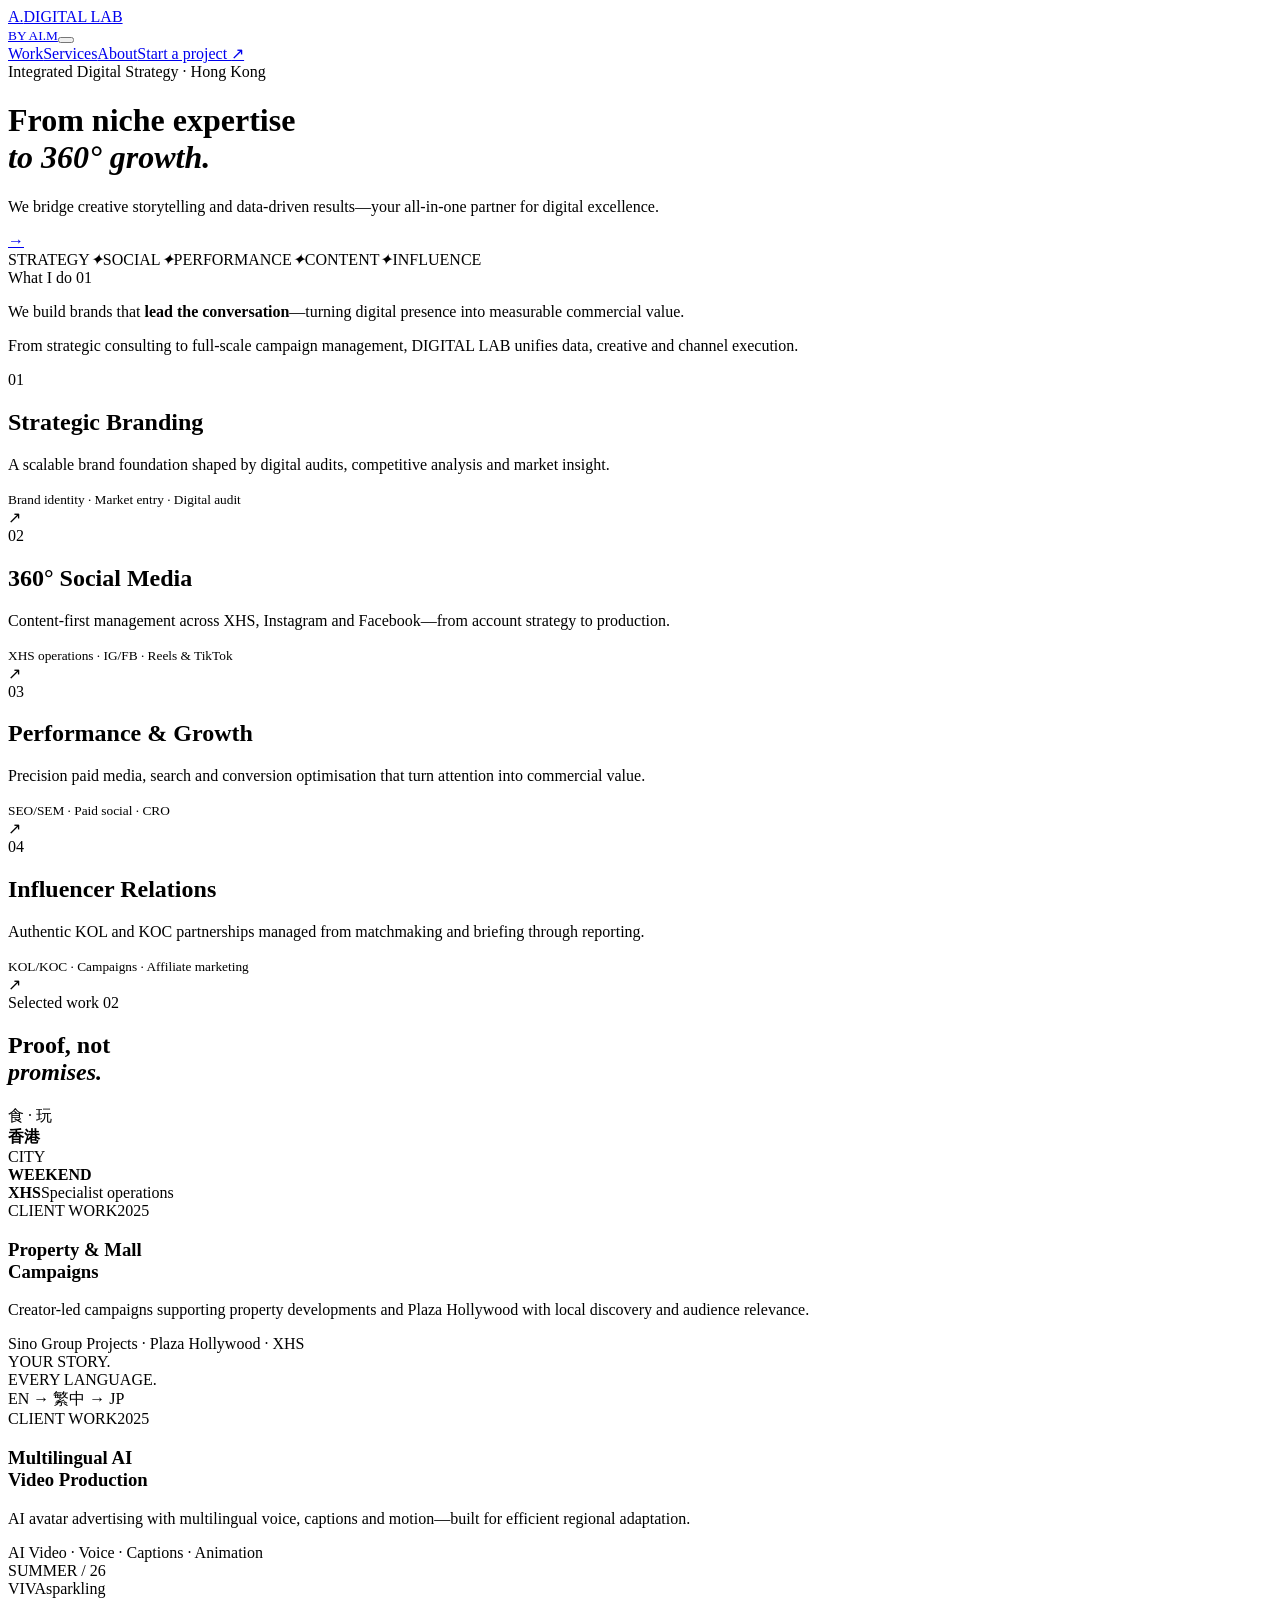
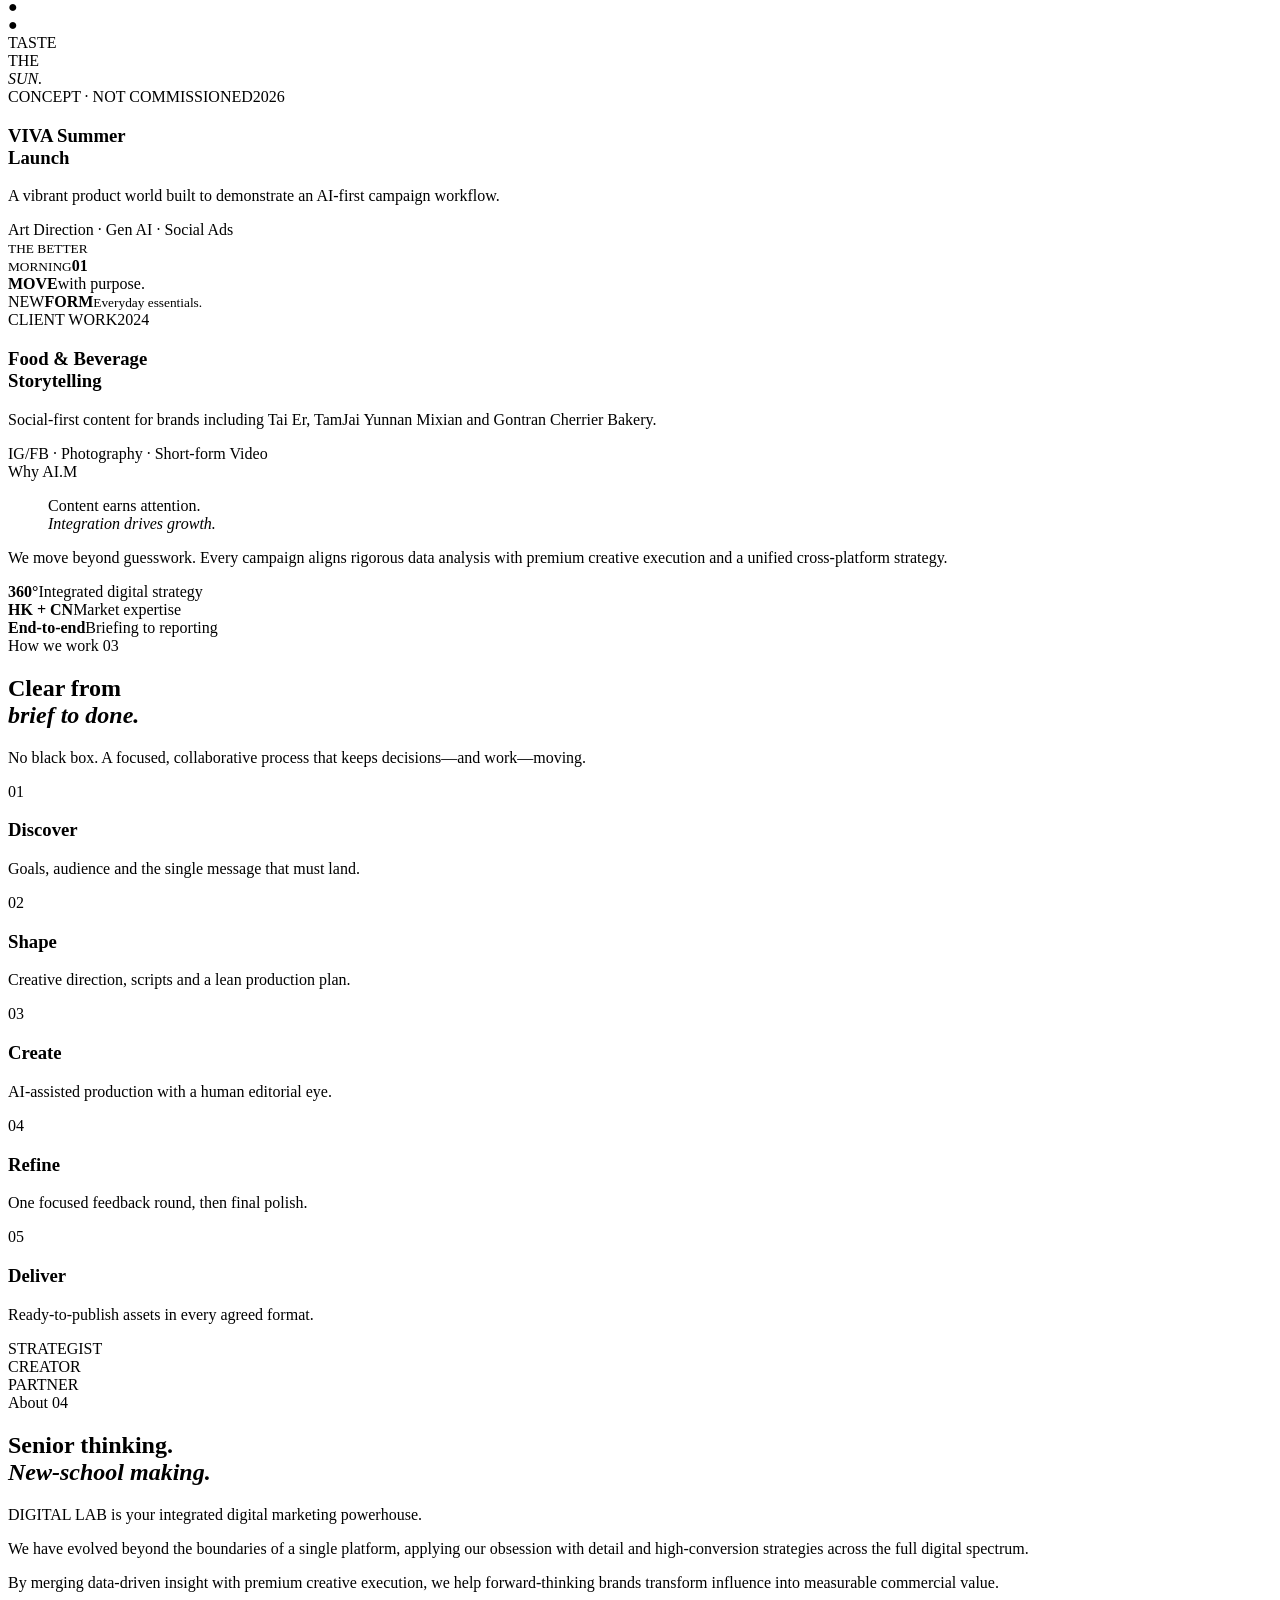
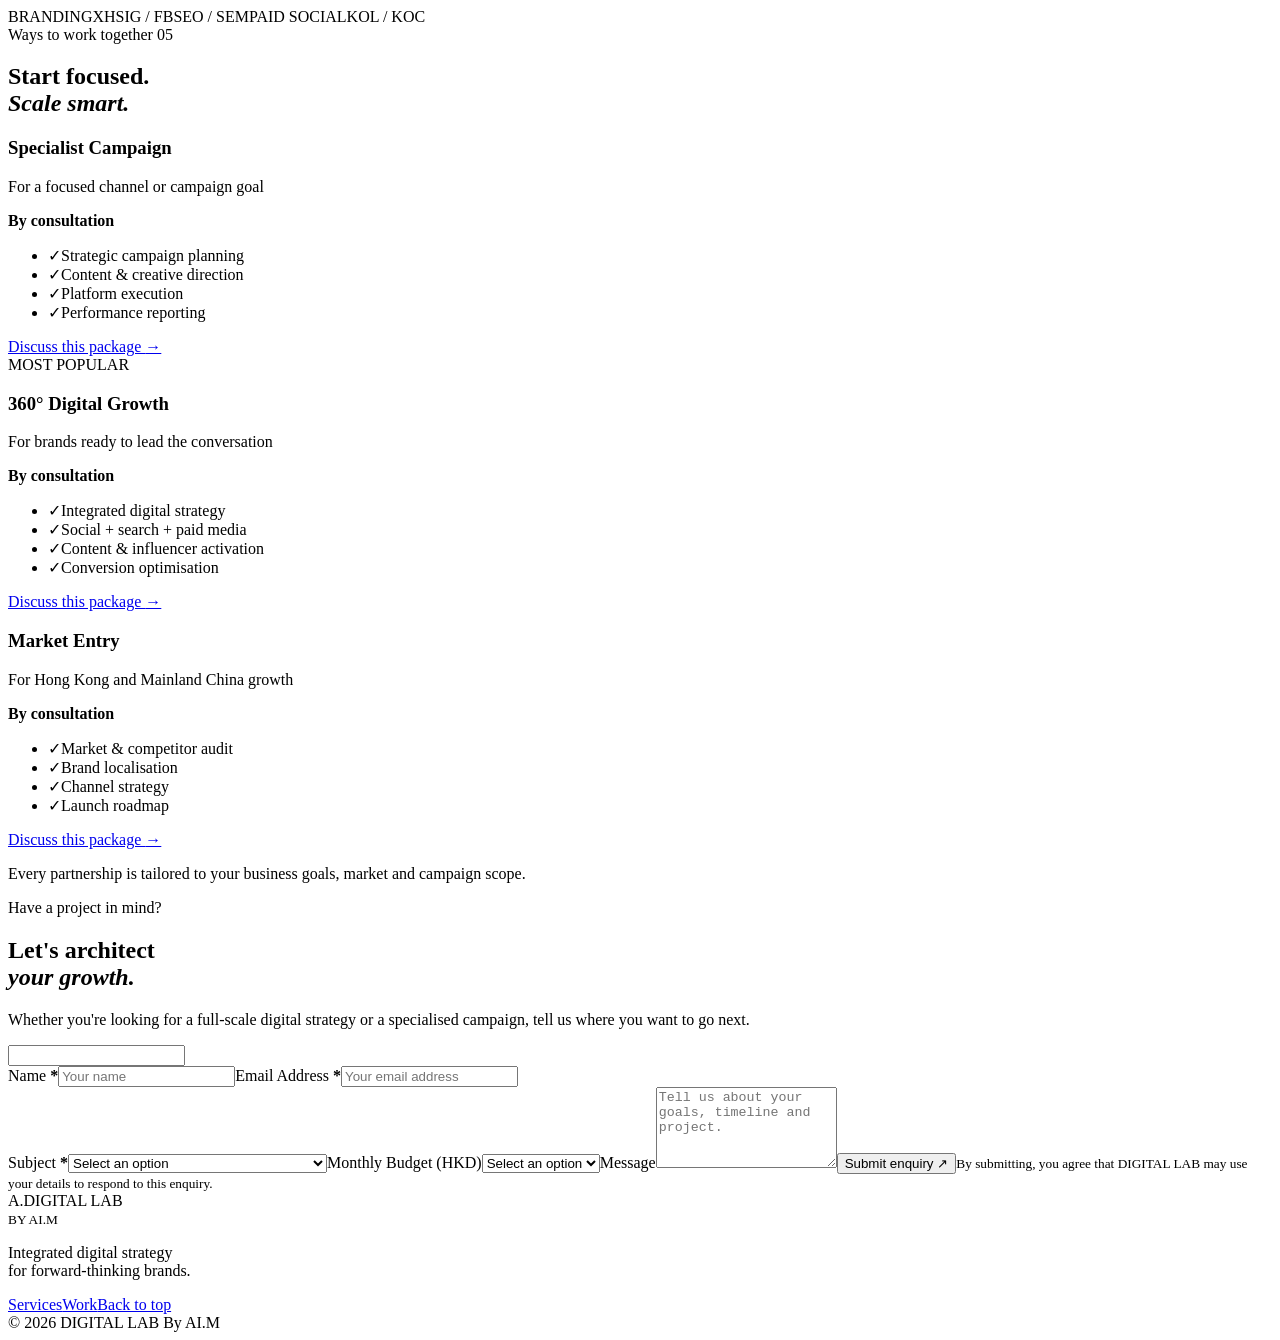
==== commit 45260ae9: "Add project enquiry form" ====
--- a/index.html
+++ b/index.html
@@ -1 +1 @@
-<!DOCTYPE html><html lang="en"><head><meta charSet="utf-8"/><meta name="viewport" content="width=device-width, initial-scale=1"/><link rel="preload" href="/digital-lab-ai-m/_next/static/media/797e433ab948586e-s.p.08e28id.o-okb.woff2" as="font" crossorigin="" type="font/woff2"/><link rel="preload" href="/digital-lab-ai-m/_next/static/media/caa3a2e1cccd8315-s.p.09~u27dqhyhd6.woff2" as="font" crossorigin="" type="font/woff2"/><link rel="stylesheet" href="/digital-lab-ai-m/_next/static/chunks/0f6t4rlp4kkgf.css" data-precedence="next"/><link rel="preload" as="script" fetchPriority="low" href="/digital-lab-ai-m/_next/static/chunks/0-t57aycj0uqz.js"/><script src="/digital-lab-ai-m/_next/static/chunks/08d~mqc6lpvzk.js" async=""></script><script src="/digital-lab-ai-m/_next/static/chunks/10mplx1qo1yfm.js" async=""></script><script src="/digital-lab-ai-m/_next/static/chunks/turbopack-09ibz2z85yuee.js" async=""></script><script src="/digital-lab-ai-m/_next/static/chunks/0os4r2b_q-rny.js" async=""></script><script src="/digital-lab-ai-m/_next/static/chunks/0zll.hgevcvp_.js" async=""></script><meta name="next-size-adjust" content=""/><title>DIGITAL LAB By AI.M — Integrated Digital Strategy</title><meta name="description" content="Strategic branding, social media, performance marketing, content production and influencer relations in Hong Kong."/><meta property="og:title" content="DIGITAL LAB By AI.M — Digital Growth Architects"/><meta property="og:description" content="From niche expertise to 360° digital growth."/><meta property="og:image" content="https://most-gh.github.io/digital-lab-ai-m/og.png"/><meta property="og:image:width" content="1733"/><meta property="og:image:height" content="909"/><meta property="og:image:alt" content="DIGITAL LAB By AI.M — Digital Growth Architects."/><meta property="og:type" content="website"/><meta name="twitter:card" content="summary_large_image"/><meta name="twitter:title" content="DIGITAL LAB By AI.M — Digital Growth Architects"/><meta name="twitter:description" content="From niche expertise to 360° digital growth."/><meta name="twitter:image" content="https://most-gh.github.io/digital-lab-ai-m/og.png"/><link rel="shortcut icon" href="/digital-lab-ai-m/favicon.svg"/><link rel="icon" href="/digital-lab-ai-m/favicon.svg"/><script src="/digital-lab-ai-m/_next/static/chunks/03~yq9q893hmn.js" noModule=""></script></head><body class="geist_a71539c9-module__T19VSG__variable geist_mono_8d43a2aa-module__8Li5zG__variable"><div hidden=""><!--$--><!--/$--></div><main><nav class="nav" aria-label="Main navigation"><a class="brand" href="#top" aria-label="Digital Lab by AI.M, home"><span class="brand-mark">A.</span><span>DIGITAL LAB<br/><small>BY AI.M</small></span></a><button class="menu-btn" aria-expanded="false" aria-label="Toggle menu"><span></span><span></span></button><div class="nav-links"><a href="#work">Work</a><a href="#services">Services</a><a href="#about">About</a><a class="nav-cta" href="#contact">Start a project <span aria-hidden="true">↗</span></a></div></nav><header class="hero" id="top"><div class="hero-orb orb-one"></div><div class="hero-orb orb-two"></div><div class="eyebrow light"><span></span> Integrated Digital Strategy · Hong Kong</div><h1>From niche expertise<br/><em>to 360° growth.</em></h1><div class="hero-bottom"><p>We bridge creative storytelling and data-driven results—your all-in-one partner for digital excellence.</p><a class="circle-link" href="#work" aria-label="Explore selected work"><span aria-hidden="true">→</span></a></div><div class="hero-strip" aria-label="Capabilities"><span>STRATEGY</span><i>✦</i><span>SOCIAL</span><i>✦</i><span>PERFORMANCE</span><i>✦</i><span>CONTENT</span><i>✦</i><span>INFLUENCE</span></div></header><section class="intro section-pad"><div class="section-kicker">What I do <span>01</span></div><div class="intro-copy"><p class="lead">We build brands that <strong>lead the conversation</strong>—turning digital presence into measurable commercial value.</p><p class="aside">From strategic consulting to full-scale campaign management, DIGITAL LAB unifies data, creative and channel execution.</p></div></section><section class="services section-pad" id="services"><article class="service-row"><span class="service-num">01</span><h2>Strategic Branding</h2><div><p>A scalable brand foundation shaped by digital audits, competitive analysis and market insight.</p><small>Brand identity · Market entry · Digital audit</small></div><span class="row-arrow"><span aria-hidden="true">↗</span></span></article><article class="service-row"><span class="service-num">02</span><h2>360° Social Media</h2><div><p>Content-first management across XHS, Instagram and Facebook—from account strategy to production.</p><small>XHS operations · IG/FB · Reels &amp; TikTok</small></div><span class="row-arrow"><span aria-hidden="true">↗</span></span></article><article class="service-row"><span class="service-num">03</span><h2>Performance &amp; Growth</h2><div><p>Precision paid media, search and conversion optimisation that turn attention into commercial value.</p><small>SEO/SEM · Paid social · CRO</small></div><span class="row-arrow"><span aria-hidden="true">↗</span></span></article><article class="service-row"><span class="service-num">04</span><h2>Influencer Relations</h2><div><p>Authentic KOL and KOC partnerships managed from matchmaking and briefing through reporting.</p><small>KOL/KOC · Campaigns · Affiliate marketing</small></div><span class="row-arrow"><span aria-hidden="true">↗</span></span></article></section><section class="work section-pad" id="work"><div class="section-heading"><div class="section-kicker">Selected work <span>02</span></div><h2>Proof, not<br/><em>promises.</em></h2></div><article class="project project-wide"><div class="project-visual xhs-visual"><div class="phone phone-one"><div class="phone-top"></div><div class="phone-img">食 · 玩<br/><b>香港</b></div><div class="phone-lines"></div></div><div class="phone phone-two"><div class="phone-top"></div><div class="phone-img pink">CITY<br/><b>WEEKEND</b></div><div class="phone-lines"></div></div><div class="metric-card"><b>XHS</b><span>Specialist operations</span></div></div><div class="project-info"><div><span class="pill client">CLIENT WORK</span><span class="year">2025</span></div><h3>Property &amp; Mall<br/>Campaigns</h3><p>Creator-led campaigns supporting property developments and Plaza Hollywood with local discovery and audience relevance.</p><div class="project-tags">Sino Group Projects · Plaza Hollywood · XHS</div></div></article><div class="project-grid"><article class="project"><div class="project-visual avatar-visual"><div class="sound-bars"><i></i><i></i><i></i><i></i><i></i><i></i><i></i><i></i></div><div class="avatar-frame"><div class="avatar-head"></div><div class="avatar-body"></div><span>YOUR STORY.<br/>EVERY LANGUAGE.</span></div><div class="lang-card">EN <span>→</span> 繁中 <span>→</span> JP</div></div><div class="project-info"><div><span class="pill client">CLIENT WORK</span><span class="year">2025</span></div><h3>Multilingual AI<br/>Video Production</h3><p>AI avatar advertising with multilingual voice, captions and motion—built for efficient regional adaptation.</p><div class="project-tags">AI Video · Voice · Captions · Animation</div></div></article><article class="project"><div class="project-visual concept-visual"><div class="concept-label">SUMMER / 26</div><div class="product-can">VIVA<span>sparkling</span></div><div class="fruit fruit-a">●</div><div class="fruit fruit-b">●</div><div class="concept-copy">TASTE<br/>THE<br/><em>SUN.</em></div></div><div class="project-info"><div><span class="pill concept">CONCEPT · NOT COMMISSIONED</span><span class="year">2026</span></div><h3>VIVA Summer<br/>Launch</h3><p>A vibrant product world built to demonstrate an AI-first campaign workflow.</p><div class="project-tags">Art Direction · Gen AI · Social Ads</div></div></article></div><article class="project project-wide reverse"><div class="project-visual social-visual"><div class="social-card sc-one"><small>THE BETTER<br/>MORNING</small><b>01</b></div><div class="social-card sc-two"><b>MOVE</b><span>with purpose.</span></div><div class="social-card sc-three"><span>NEW</span><b>FORM</b><small>Everyday essentials.</small></div></div><div class="project-info"><div><span class="pill client">CLIENT WORK</span><span class="year">2024</span></div><h3>Food &amp; Beverage<br/>Storytelling</h3><p>Social-first content for brands including Tai Er, TamJai Yunnan Mixian and Gontran Cherrier Bakery.</p><div class="project-tags">IG/FB · Photography · Short-form Video</div></div></article></section><section class="manifesto"><div class="manifesto-noise"></div><div class="eyebrow light"><span></span> Why AI.M</div><blockquote>Content earns attention.<br/><em>Integration drives growth.</em></blockquote><p>We move beyond guesswork. Every campaign aligns rigorous data analysis with premium creative execution and a unified cross-platform strategy.</p><div class="stats"><div><b>360°</b><span>Integrated digital strategy</span></div><div><b>HK + CN</b><span>Market expertise</span></div><div><b>End-to-end</b><span>Briefing to reporting</span></div></div></section><section class="process section-pad" id="process"><div class="section-heading process-heading"><div class="section-kicker">How we work <span>03</span></div><h2>Clear from<br/><em>brief to done.</em></h2><p>No black box. A focused, collaborative process that keeps decisions—and work—moving.</p></div><div class="process-list"><div class="process-step"><span>01</span><h3>Discover</h3><p>Goals, audience and the single message that must land.</p></div><div class="process-step"><span>02</span><h3>Shape</h3><p>Creative direction, scripts and a lean production plan.</p></div><div class="process-step"><span>03</span><h3>Create</h3><p>AI-assisted production with a human editorial eye.</p></div><div class="process-step"><span>04</span><h3>Refine</h3><p>One focused feedback round, then final polish.</p></div><div class="process-step"><span>05</span><h3>Deliver</h3><p>Ready-to-publish assets in every agreed format.</p></div></div></section><section class="about section-pad" id="about"><div class="about-portrait" role="img" aria-label="Abstract editorial portrait placeholder"><div class="portrait-face"></div><span>STRATEGIST<br/>CREATOR<br/>PARTNER</span></div><div class="about-copy"><div class="section-kicker">About <span>04</span></div><h2>Senior thinking.<br/><em>New-school making.</em></h2><p class="lead-small">DIGITAL LAB is your integrated digital marketing powerhouse.</p><p>We have evolved beyond the boundaries of a single platform, applying our obsession with detail and high-conversion strategies across the full digital spectrum.</p><p>By merging data-driven insight with premium creative execution, we help forward-thinking brands transform influence into measurable commercial value.</p><div class="tool-line"><span>BRANDING</span><span>XHS</span><span>IG / FB</span><span>SEO / SEM</span><span>PAID SOCIAL</span><span>KOL / KOC</span></div></div></section><section class="packages section-pad" id="packages"><div class="section-heading packages-heading"><div class="section-kicker">Ways to work together <span>05</span></div><h2>Start focused.<br/><em>Scale smart.</em></h2></div><div class="package-grid"><article class="package"><h3>Specialist Campaign</h3><p>For a focused channel or campaign goal</p><b>By consultation</b><ul><li><span>✓</span>Strategic campaign planning</li><li><span>✓</span>Content &amp; creative direction</li><li><span>✓</span>Platform execution</li><li><span>✓</span>Performance reporting</li></ul><a href="#contact">Discuss this package <span aria-hidden="true">→</span></a></article><article class="package featured"><span class="popular">MOST POPULAR</span><h3>360° Digital Growth</h3><p>For brands ready to lead the conversation</p><b>By consultation</b><ul><li><span>✓</span>Integrated digital strategy</li><li><span>✓</span>Social + search + paid media</li><li><span>✓</span>Content &amp; influencer activation</li><li><span>✓</span>Conversion optimisation</li></ul><a href="#contact">Discuss this package <span aria-hidden="true">→</span></a></article><article class="package"><h3>Market Entry</h3><p>For Hong Kong and Mainland China growth</p><b>By consultation</b><ul><li><span>✓</span>Market &amp; competitor audit</li><li><span>✓</span>Brand localisation</li><li><span>✓</span>Channel strategy</li><li><span>✓</span>Launch roadmap</li></ul><a href="#contact">Discuss this package <span aria-hidden="true">→</span></a></article></div><p class="package-note">Every partnership is tailored to your business goals, market and campaign scope.</p></section><footer id="contact"><div class="footer-top section-pad"><div class="eyebrow light"><span></span> Have a project in mind?</div><h2>Let&#x27;s architect<br/><em>your growth.</em></h2><a class="footer-mail" href="mailto:marketing@mostudiohk.com">marketing@mostudiohk.com <span aria-hidden="true">↗</span></a><a class="footer-mail" href="tel:+85268073820">+852 6807 3820 <span aria-hidden="true">↗</span></a></div><div class="footer-bottom"><div class="brand"><span class="brand-mark">A.</span><span>DIGITAL LAB<br/><small>BY AI.M</small></span></div><p>Integrated digital strategy<br/>for forward-thinking brands.</p><div class="footer-links"><a href="https://www.mostudiohk.com/" target="_blank" rel="noreferrer">Official Website</a><a href="mailto:marketing@mostudiohk.com">Email</a><a href="tel:+85268073820">Call</a></div><span>© 2026 DIGITAL LAB By AI.M</span></div></footer></main><!--$--><!--/$--><script src="/digital-lab-ai-m/_next/static/chunks/0-t57aycj0uqz.js" id="_R_" async=""></script><script>(self.__next_f=self.__next_f||[]).push([0])</script><script>self.__next_f.push([1,"1:\"$Sreact.fragment\"\n2:I[28270,[\"/digital-lab-ai-m/_next/static/chunks/0os4r2b_q-rny.js\"],\"default\"]\n3:I[7640,[\"/digital-lab-ai-m/_next/static/chunks/0os4r2b_q-rny.js\"],\"default\"]\n4:I[22789,[\"/digital-lab-ai-m/_next/static/chunks/0os4r2b_q-rny.js\"],\"ClientPageRoot\"]\n5:I[31713,[\"/digital-lab-ai-m/_next/static/chunks/0os4r2b_q-rny.js\",\"/digital-lab-ai-m/_next/static/chunks/0zll.hgevcvp_.js\"],\"default\"]\n8:I[84080,[\"/digital-lab-ai-m/_next/static/chunks/0os4r2b_q-rny.js\"],\"OutletBoundary\"]\n9:\"$Sreact.suspense\"\nb:I[84080,[\"/digital-lab-ai-m/_next/static/chunks/0os4r2b_q-rny.js\"],\"ViewportBoundary\"]\nd:I[84080,[\"/digital-lab-ai-m/_next/static/chunks/0os4r2b_q-rny.js\"],\"MetadataBoundary\"]\nf:I[48574,[\"/digital-lab-ai-m/_next/static/chunks/0os4r2b_q-rny.js\"],\"default\",1]\n:HL[\"/digital-lab-ai-m/_next/static/chunks/0f6t4rlp4kkgf.css\",\"style\"]\n:HL[\"/digital-lab-ai-m/_next/static/media/797e433ab948586e-s.p.08e28id.o-okb.woff2\",\"font\",{\"crossOrigin\":\"\",\"type\":\"font/woff2\"}]\n:HL[\"/digital-lab-ai-m/_next/static/media/caa3a2e1cccd8315-s.p.09~u27dqhyhd6.woff2\",\"font\",{\"crossOrigin\":\"\",\"type\":\"font/woff2\"}]\n"])</script><script>self.__next_f.push([1,"0:{\"P\":null,\"c\":[\"\",\"\"],\"q\":\"\",\"i\":false,\"f\":[[[\"\",{\"children\":[\"__PAGE__\",{}]},\"$undefined\",\"$undefined\",16],[[\"$\",\"$1\",\"c\",{\"children\":[[[\"$\",\"link\",\"0\",{\"rel\":\"stylesheet\",\"href\":\"/digital-lab-ai-m/_next/static/chunks/0f6t4rlp4kkgf.css\",\"precedence\":\"next\",\"crossOrigin\":\"$undefined\",\"nonce\":\"$undefined\"}],[\"$\",\"script\",\"script-0\",{\"src\":\"/digital-lab-ai-m/_next/static/chunks/0os4r2b_q-rny.js\",\"async\":true,\"nonce\":\"$undefined\"}]],[\"$\",\"html\",null,{\"lang\":\"en\",\"children\":[\"$\",\"body\",null,{\"className\":\"geist_a71539c9-module__T19VSG__variable geist_mono_8d43a2aa-module__8Li5zG__variable\",\"children\":[\"$\",\"$L2\",null,{\"parallelRouterKey\":\"children\",\"error\":\"$undefined\",\"errorStyles\":\"$undefined\",\"errorScripts\":\"$undefined\",\"template\":[\"$\",\"$L3\",null,{}],\"templateStyles\":\"$undefined\",\"templateScripts\":\"$undefined\",\"notFound\":[[[\"$\",\"title\",null,{\"children\":\"404: This page could not be found.\"}],[\"$\",\"div\",null,{\"style\":{\"fontFamily\":\"system-ui,\\\"Segoe UI\\\",Roboto,Helvetica,Arial,sans-serif,\\\"Apple Color Emoji\\\",\\\"Segoe UI Emoji\\\"\",\"height\":\"100vh\",\"textAlign\":\"center\",\"display\":\"flex\",\"flexDirection\":\"column\",\"alignItems\":\"center\",\"justifyContent\":\"center\"},\"children\":[\"$\",\"div\",null,{\"children\":[[\"$\",\"style\",null,{\"dangerouslySetInnerHTML\":{\"__html\":\"body{color:#000;background:#fff;margin:0}.next-error-h1{border-right:1px solid rgba(0,0,0,.3)}@media (prefers-color-scheme:dark){body{color:#fff;background:#000}.next-error-h1{border-right:1px solid rgba(255,255,255,.3)}}\"}}],[\"$\",\"h1\",null,{\"className\":\"next-error-h1\",\"style\":{\"display\":\"inline-block\",\"margin\":\"0 20px 0 0\",\"padding\":\"0 23px 0 0\",\"fontSize\":24,\"fontWeight\":500,\"verticalAlign\":\"top\",\"lineHeight\":\"49px\"},\"children\":404}],[\"$\",\"div\",null,{\"style\":{\"display\":\"inline-block\"},\"children\":[\"$\",\"h2\",null,{\"style\":{\"fontSize\":14,\"fontWeight\":400,\"lineHeight\":\"49px\",\"margin\":0},\"children\":\"This page could not be found.\"}]}]]}]}]],[]],\"forbidden\":\"$undefined\",\"unauthorized\":\"$undefined\"}]}]}]]}],{\"children\":[[\"$\",\"$1\",\"c\",{\"children\":[[\"$\",\"$L4\",null,{\"Component\":\"$5\",\"serverProvidedParams\":{\"searchParams\":{},\"params\":{},\"promises\":[\"$@6\",\"$@7\"]}}],[[\"$\",\"script\",\"script-0\",{\"src\":\"/digital-lab-ai-m/_next/static/chunks/0zll.hgevcvp_.js\",\"async\":true,\"nonce\":\"$undefined\"}]],[\"$\",\"$L8\",null,{\"children\":[\"$\",\"$9\",null,{\"name\":\"Next.MetadataOutlet\",\"children\":\"$@a\"}]}]]}],{},null,false,null]},null,false,null],[\"$\",\"$1\",\"h\",{\"children\":[null,[\"$\",\"$Lb\",null,{\"children\":\"$Lc\"}],[\"$\",\"div\",null,{\"hidden\":true,\"children\":[\"$\",\"$Ld\",null,{\"children\":[\"$\",\"$9\",null,{\"name\":\"Next.Metadata\",\"children\":\"$Le\"}]}]}],[\"$\",\"meta\",null,{\"name\":\"next-size-adjust\",\"content\":\"\"}]]}],false]],\"m\":\"$undefined\",\"G\":[\"$f\",[[\"$\",\"link\",\"0\",{\"rel\":\"stylesheet\",\"href\":\"/digital-lab-ai-m/_next/static/chunks/0f6t4rlp4kkgf.css\",\"precedence\":\"next\",\"crossOrigin\":\"$undefined\",\"nonce\":\"$undefined\"}]]],\"S\":true,\"h\":null,\"s\":\"$undefined\",\"l\":\"$undefined\",\"p\":\"$undefined\",\"d\":\"$undefined\",\"b\":\"eZJRuo7rQ5hVlCqKnXpi0\"}\n"])</script><script>self.__next_f.push([1,"6:{}\n7:\"$0:f:0:1:1:children:0:props:children:0:props:serverProvidedParams:params\"\n"])</script><script>self.__next_f.push([1,"c:[[\"$\",\"meta\",\"0\",{\"charSet\":\"utf-8\"}],[\"$\",\"meta\",\"1\",{\"name\":\"viewport\",\"content\":\"width=device-width, initial-scale=1\"}]]\n"])</script><script>self.__next_f.push([1,"10:I[77576,[\"/digital-lab-ai-m/_next/static/chunks/0os4r2b_q-rny.js\"],\"IconMark\"]\na:null\n"])</script><script>self.__next_f.push([1,"e:[[\"$\",\"title\",\"0\",{\"children\":\"DIGITAL LAB By AI.M — Integrated Digital Strategy\"}],[\"$\",\"meta\",\"1\",{\"name\":\"description\",\"content\":\"Strategic branding, social media, performance marketing, content production and influencer relations in Hong Kong.\"}],[\"$\",\"meta\",\"2\",{\"property\":\"og:title\",\"content\":\"DIGITAL LAB By AI.M — Digital Growth Architects\"}],[\"$\",\"meta\",\"3\",{\"property\":\"og:description\",\"content\":\"From niche expertise to 360° digital growth.\"}],[\"$\",\"meta\",\"4\",{\"property\":\"og:image\",\"content\":\"https://most-gh.github.io/digital-lab-ai-m/og.png\"}],[\"$\",\"meta\",\"5\",{\"property\":\"og:image:width\",\"content\":\"1733\"}],[\"$\",\"meta\",\"6\",{\"property\":\"og:image:height\",\"content\":\"909\"}],[\"$\",\"meta\",\"7\",{\"property\":\"og:image:alt\",\"content\":\"DIGITAL LAB By AI.M — Digital Growth Architects.\"}],[\"$\",\"meta\",\"8\",{\"property\":\"og:type\",\"content\":\"website\"}],[\"$\",\"meta\",\"9\",{\"name\":\"twitter:card\",\"content\":\"summary_large_image\"}],[\"$\",\"meta\",\"10\",{\"name\":\"twitter:title\",\"content\":\"DIGITAL LAB By AI.M — Digital Growth Architects\"}],[\"$\",\"meta\",\"11\",{\"name\":\"twitter:description\",\"content\":\"From niche expertise to 360° digital growth.\"}],[\"$\",\"meta\",\"12\",{\"name\":\"twitter:image\",\"content\":\"https://most-gh.github.io/digital-lab-ai-m/og.png\"}],[\"$\",\"link\",\"13\",{\"rel\":\"shortcut icon\",\"href\":\"/digital-lab-ai-m/favicon.svg\"}],[\"$\",\"link\",\"14\",{\"rel\":\"icon\",\"href\":\"/digital-lab-ai-m/favicon.svg\"}],[\"$\",\"$L10\",\"15\",{}]]\n"])</script></body></html>+<!DOCTYPE html><html lang="en"><head><meta charSet="utf-8"/><meta name="viewport" content="width=device-width, initial-scale=1"/><link rel="preload" href="/digital-lab-ai-m/_next/static/media/797e433ab948586e-s.p.08e28id.o-okb.woff2" as="font" crossorigin="" type="font/woff2"/><link rel="preload" href="/digital-lab-ai-m/_next/static/media/caa3a2e1cccd8315-s.p.09~u27dqhyhd6.woff2" as="font" crossorigin="" type="font/woff2"/><link rel="stylesheet" href="/digital-lab-ai-m/_next/static/chunks/0unge_.dm7cvi.css" data-precedence="next"/><link rel="preload" as="script" fetchPriority="low" href="/digital-lab-ai-m/_next/static/chunks/0-t57aycj0uqz.js"/><script src="/digital-lab-ai-m/_next/static/chunks/08d~mqc6lpvzk.js" async=""></script><script src="/digital-lab-ai-m/_next/static/chunks/10mplx1qo1yfm.js" async=""></script><script src="/digital-lab-ai-m/_next/static/chunks/turbopack-09ibz2z85yuee.js" async=""></script><script src="/digital-lab-ai-m/_next/static/chunks/0os4r2b_q-rny.js" async=""></script><script src="/digital-lab-ai-m/_next/static/chunks/0yfmoioy~n0dz.js" async=""></script><meta name="next-size-adjust" content=""/><title>DIGITAL LAB By AI.M — Integrated Digital Strategy</title><meta name="description" content="Strategic branding, social media, performance marketing, content production and influencer relations in Hong Kong."/><meta property="og:title" content="DIGITAL LAB By AI.M — Digital Growth Architects"/><meta property="og:description" content="From niche expertise to 360° digital growth."/><meta property="og:image" content="https://most-gh.github.io/digital-lab-ai-m/og.png"/><meta property="og:image:width" content="1733"/><meta property="og:image:height" content="909"/><meta property="og:image:alt" content="DIGITAL LAB By AI.M — Digital Growth Architects."/><meta property="og:type" content="website"/><meta name="twitter:card" content="summary_large_image"/><meta name="twitter:title" content="DIGITAL LAB By AI.M — Digital Growth Architects"/><meta name="twitter:description" content="From niche expertise to 360° digital growth."/><meta name="twitter:image" content="https://most-gh.github.io/digital-lab-ai-m/og.png"/><link rel="shortcut icon" href="/digital-lab-ai-m/favicon.svg"/><link rel="icon" href="/digital-lab-ai-m/favicon.svg"/><script src="/digital-lab-ai-m/_next/static/chunks/03~yq9q893hmn.js" noModule=""></script></head><body class="geist_a71539c9-module__T19VSG__variable geist_mono_8d43a2aa-module__8Li5zG__variable"><div hidden=""><!--$--><!--/$--></div><main><nav class="nav" aria-label="Main navigation"><a class="brand" href="#top" aria-label="Digital Lab by AI.M, home"><span class="brand-mark">A.</span><span>DIGITAL LAB<br/><small>BY AI.M</small></span></a><button class="menu-btn" aria-expanded="false" aria-label="Toggle menu"><span></span><span></span></button><div class="nav-links"><a href="#work">Work</a><a href="#services">Services</a><a href="#about">About</a><a class="nav-cta" href="#contact">Start a project <span aria-hidden="true">↗</span></a></div></nav><header class="hero" id="top"><div class="hero-orb orb-one"></div><div class="hero-orb orb-two"></div><div class="eyebrow light"><span></span> Integrated Digital Strategy · Hong Kong</div><h1>From niche expertise<br/><em>to 360° growth.</em></h1><div class="hero-bottom"><p>We bridge creative storytelling and data-driven results—your all-in-one partner for digital excellence.</p><a class="circle-link" href="#work" aria-label="Explore selected work"><span aria-hidden="true">→</span></a></div><div class="hero-strip" aria-label="Capabilities"><span>STRATEGY</span><i>✦</i><span>SOCIAL</span><i>✦</i><span>PERFORMANCE</span><i>✦</i><span>CONTENT</span><i>✦</i><span>INFLUENCE</span></div></header><section class="intro section-pad"><div class="section-kicker">What I do <span>01</span></div><div class="intro-copy"><p class="lead">We build brands that <strong>lead the conversation</strong>—turning digital presence into measurable commercial value.</p><p class="aside">From strategic consulting to full-scale campaign management, DIGITAL LAB unifies data, creative and channel execution.</p></div></section><section class="services section-pad" id="services"><article class="service-row"><span class="service-num">01</span><h2>Strategic Branding</h2><div><p>A scalable brand foundation shaped by digital audits, competitive analysis and market insight.</p><small>Brand identity · Market entry · Digital audit</small></div><span class="row-arrow"><span aria-hidden="true">↗</span></span></article><article class="service-row"><span class="service-num">02</span><h2>360° Social Media</h2><div><p>Content-first management across XHS, Instagram and Facebook—from account strategy to production.</p><small>XHS operations · IG/FB · Reels &amp; TikTok</small></div><span class="row-arrow"><span aria-hidden="true">↗</span></span></article><article class="service-row"><span class="service-num">03</span><h2>Performance &amp; Growth</h2><div><p>Precision paid media, search and conversion optimisation that turn attention into commercial value.</p><small>SEO/SEM · Paid social · CRO</small></div><span class="row-arrow"><span aria-hidden="true">↗</span></span></article><article class="service-row"><span class="service-num">04</span><h2>Influencer Relations</h2><div><p>Authentic KOL and KOC partnerships managed from matchmaking and briefing through reporting.</p><small>KOL/KOC · Campaigns · Affiliate marketing</small></div><span class="row-arrow"><span aria-hidden="true">↗</span></span></article></section><section class="work section-pad" id="work"><div class="section-heading"><div class="section-kicker">Selected work <span>02</span></div><h2>Proof, not<br/><em>promises.</em></h2></div><article class="project project-wide"><div class="project-visual xhs-visual"><div class="phone phone-one"><div class="phone-top"></div><div class="phone-img">食 · 玩<br/><b>香港</b></div><div class="phone-lines"></div></div><div class="phone phone-two"><div class="phone-top"></div><div class="phone-img pink">CITY<br/><b>WEEKEND</b></div><div class="phone-lines"></div></div><div class="metric-card"><b>XHS</b><span>Specialist operations</span></div></div><div class="project-info"><div><span class="pill client">CLIENT WORK</span><span class="year">2025</span></div><h3>Property &amp; Mall<br/>Campaigns</h3><p>Creator-led campaigns supporting property developments and Plaza Hollywood with local discovery and audience relevance.</p><div class="project-tags">Sino Group Projects · Plaza Hollywood · XHS</div></div></article><div class="project-grid"><article class="project"><div class="project-visual avatar-visual"><div class="sound-bars"><i></i><i></i><i></i><i></i><i></i><i></i><i></i><i></i></div><div class="avatar-frame"><div class="avatar-head"></div><div class="avatar-body"></div><span>YOUR STORY.<br/>EVERY LANGUAGE.</span></div><div class="lang-card">EN <span>→</span> 繁中 <span>→</span> JP</div></div><div class="project-info"><div><span class="pill client">CLIENT WORK</span><span class="year">2025</span></div><h3>Multilingual AI<br/>Video Production</h3><p>AI avatar advertising with multilingual voice, captions and motion—built for efficient regional adaptation.</p><div class="project-tags">AI Video · Voice · Captions · Animation</div></div></article><article class="project"><div class="project-visual concept-visual"><div class="concept-label">SUMMER / 26</div><div class="product-can">VIVA<span>sparkling</span></div><div class="fruit fruit-a">●</div><div class="fruit fruit-b">●</div><div class="concept-copy">TASTE<br/>THE<br/><em>SUN.</em></div></div><div class="project-info"><div><span class="pill concept">CONCEPT · NOT COMMISSIONED</span><span class="year">2026</span></div><h3>VIVA Summer<br/>Launch</h3><p>A vibrant product world built to demonstrate an AI-first campaign workflow.</p><div class="project-tags">Art Direction · Gen AI · Social Ads</div></div></article></div><article class="project project-wide reverse"><div class="project-visual social-visual"><div class="social-card sc-one"><small>THE BETTER<br/>MORNING</small><b>01</b></div><div class="social-card sc-two"><b>MOVE</b><span>with purpose.</span></div><div class="social-card sc-three"><span>NEW</span><b>FORM</b><small>Everyday essentials.</small></div></div><div class="project-info"><div><span class="pill client">CLIENT WORK</span><span class="year">2024</span></div><h3>Food &amp; Beverage<br/>Storytelling</h3><p>Social-first content for brands including Tai Er, TamJai Yunnan Mixian and Gontran Cherrier Bakery.</p><div class="project-tags">IG/FB · Photography · Short-form Video</div></div></article></section><section class="manifesto"><div class="manifesto-noise"></div><div class="eyebrow light"><span></span> Why AI.M</div><blockquote>Content earns attention.<br/><em>Integration drives growth.</em></blockquote><p>We move beyond guesswork. Every campaign aligns rigorous data analysis with premium creative execution and a unified cross-platform strategy.</p><div class="stats"><div><b>360°</b><span>Integrated digital strategy</span></div><div><b>HK + CN</b><span>Market expertise</span></div><div><b>End-to-end</b><span>Briefing to reporting</span></div></div></section><section class="process section-pad" id="process"><div class="section-heading process-heading"><div class="section-kicker">How we work <span>03</span></div><h2>Clear from<br/><em>brief to done.</em></h2><p>No black box. A focused, collaborative process that keeps decisions—and work—moving.</p></div><div class="process-list"><div class="process-step"><span>01</span><h3>Discover</h3><p>Goals, audience and the single message that must land.</p></div><div class="process-step"><span>02</span><h3>Shape</h3><p>Creative direction, scripts and a lean production plan.</p></div><div class="process-step"><span>03</span><h3>Create</h3><p>AI-assisted production with a human editorial eye.</p></div><div class="process-step"><span>04</span><h3>Refine</h3><p>One focused feedback round, then final polish.</p></div><div class="process-step"><span>05</span><h3>Deliver</h3><p>Ready-to-publish assets in every agreed format.</p></div></div></section><section class="about section-pad" id="about"><div class="about-portrait" role="img" aria-label="Abstract editorial portrait placeholder"><div class="portrait-face"></div><span>STRATEGIST<br/>CREATOR<br/>PARTNER</span></div><div class="about-copy"><div class="section-kicker">About <span>04</span></div><h2>Senior thinking.<br/><em>New-school making.</em></h2><p class="lead-small">DIGITAL LAB is your integrated digital marketing powerhouse.</p><p>We have evolved beyond the boundaries of a single platform, applying our obsession with detail and high-conversion strategies across the full digital spectrum.</p><p>By merging data-driven insight with premium creative execution, we help forward-thinking brands transform influence into measurable commercial value.</p><div class="tool-line"><span>BRANDING</span><span>XHS</span><span>IG / FB</span><span>SEO / SEM</span><span>PAID SOCIAL</span><span>KOL / KOC</span></div></div></section><section class="packages section-pad" id="packages"><div class="section-heading packages-heading"><div class="section-kicker">Ways to work together <span>05</span></div><h2>Start focused.<br/><em>Scale smart.</em></h2></div><div class="package-grid"><article class="package"><h3>Specialist Campaign</h3><p>For a focused channel or campaign goal</p><b>By consultation</b><ul><li><span>✓</span>Strategic campaign planning</li><li><span>✓</span>Content &amp; creative direction</li><li><span>✓</span>Platform execution</li><li><span>✓</span>Performance reporting</li></ul><a href="#contact">Discuss this package <span aria-hidden="true">→</span></a></article><article class="package featured"><span class="popular">MOST POPULAR</span><h3>360° Digital Growth</h3><p>For brands ready to lead the conversation</p><b>By consultation</b><ul><li><span>✓</span>Integrated digital strategy</li><li><span>✓</span>Social + search + paid media</li><li><span>✓</span>Content &amp; influencer activation</li><li><span>✓</span>Conversion optimisation</li></ul><a href="#contact">Discuss this package <span aria-hidden="true">→</span></a></article><article class="package"><h3>Market Entry</h3><p>For Hong Kong and Mainland China growth</p><b>By consultation</b><ul><li><span>✓</span>Market &amp; competitor audit</li><li><span>✓</span>Brand localisation</li><li><span>✓</span>Channel strategy</li><li><span>✓</span>Launch roadmap</li></ul><a href="#contact">Discuss this package <span aria-hidden="true">→</span></a></article></div><p class="package-note">Every partnership is tailored to your business goals, market and campaign scope.</p></section><footer id="contact"><div class="footer-top section-pad"><div class="eyebrow light"><span></span> Have a project in mind?</div><div class="contact-layout"><div class="contact-intro"><h2>Let&#x27;s architect<br/><em>your growth.</em></h2><p>Whether you&#x27;re looking for a full-scale digital strategy or a specialised campaign, tell us where you want to go next.</p></div><form class="contact-form" action="https://formsubmit.co/amowork001@gmail.com" method="POST"><input type="hidden" name="_subject" value="New DIGITAL LAB project enquiry"/><input type="hidden" name="_template" value="table"/><input type="hidden" name="_captcha" value="false"/><input type="hidden" name="_next" value="https://most-gh.github.io/digital-lab-ai-m/?submitted=true#contact"/><input type="hidden" name="_url" value="https://most-gh.github.io/digital-lab-ai-m/#contact"/><input class="form-honey" type="text" tabindex="-1" autoComplete="off" aria-hidden="true" name="_honey"/><div class="field-row"><label><span>Name <b>*</b></span><input type="text" placeholder="Your name" autoComplete="name" required="" name="Name"/></label><label><span>Email Address <b>*</b></span><input type="email" placeholder="Your email address" autoComplete="email" required="" name="email"/></label></div><label><span>Subject <b>*</b></span><select name="Subject" required=""><option value="" disabled="" selected="">Select an option</option><option>360° Digital Marketing Strategy</option><option>Xiaohongshu (XHS) Specialized Growth</option><option>Performance Marketing (SEO/SEM)</option><option>Content Production &amp; Creative</option><option>Influencer Relations</option></select></label><label><span>Monthly Budget (HKD)</span><select name="Monthly Budget"><option value="" disabled="" selected="">Select an option</option><option>Under $10k</option><option>$10k – $30k</option><option>$30k – $50k</option><option>$50k+</option></select></label><label><span>Message</span><textarea name="Message" placeholder="Tell us about your goals, timeline and project." rows="5"></textarea></label><button type="submit">Submit enquiry <span aria-hidden="true">↗</span></button><small>By submitting, you agree that DIGITAL LAB may use your details to respond to this enquiry.</small></form></div></div><div class="footer-bottom"><div class="brand"><span class="brand-mark">A.</span><span>DIGITAL LAB<br/><small>BY AI.M</small></span></div><p>Integrated digital strategy<br/>for forward-thinking brands.</p><div class="footer-links"><a href="#services">Services</a><a href="#work">Work</a><a href="#top">Back to top</a></div><span>© 2026 DIGITAL LAB By AI.M</span></div></footer></main><!--$--><!--/$--><script src="/digital-lab-ai-m/_next/static/chunks/0-t57aycj0uqz.js" id="_R_" async=""></script><script>(self.__next_f=self.__next_f||[]).push([0])</script><script>self.__next_f.push([1,"1:\"$Sreact.fragment\"\n2:I[28270,[\"/digital-lab-ai-m/_next/static/chunks/0os4r2b_q-rny.js\"],\"default\"]\n3:I[7640,[\"/digital-lab-ai-m/_next/static/chunks/0os4r2b_q-rny.js\"],\"default\"]\n4:I[22789,[\"/digital-lab-ai-m/_next/static/chunks/0os4r2b_q-rny.js\"],\"ClientPageRoot\"]\n5:I[31713,[\"/digital-lab-ai-m/_next/static/chunks/0os4r2b_q-rny.js\",\"/digital-lab-ai-m/_next/static/chunks/0yfmoioy~n0dz.js\"],\"default\"]\n8:I[84080,[\"/digital-lab-ai-m/_next/static/chunks/0os4r2b_q-rny.js\"],\"OutletBoundary\"]\n9:\"$Sreact.suspense\"\nb:I[84080,[\"/digital-lab-ai-m/_next/static/chunks/0os4r2b_q-rny.js\"],\"ViewportBoundary\"]\nd:I[84080,[\"/digital-lab-ai-m/_next/static/chunks/0os4r2b_q-rny.js\"],\"MetadataBoundary\"]\nf:I[48574,[\"/digital-lab-ai-m/_next/static/chunks/0os4r2b_q-rny.js\"],\"default\",1]\n:HL[\"/digital-lab-ai-m/_next/static/chunks/0unge_.dm7cvi.css\",\"style\"]\n:HL[\"/digital-lab-ai-m/_next/static/media/797e433ab948586e-s.p.08e28id.o-okb.woff2\",\"font\",{\"crossOrigin\":\"\",\"type\":\"font/woff2\"}]\n:HL[\"/digital-lab-ai-m/_next/static/media/caa3a2e1cccd8315-s.p.09~u27dqhyhd6.woff2\",\"font\",{\"crossOrigin\":\"\",\"type\":\"font/woff2\"}]\n"])</script><script>self.__next_f.push([1,"0:{\"P\":null,\"c\":[\"\",\"\"],\"q\":\"\",\"i\":false,\"f\":[[[\"\",{\"children\":[\"__PAGE__\",{}]},\"$undefined\",\"$undefined\",16],[[\"$\",\"$1\",\"c\",{\"children\":[[[\"$\",\"link\",\"0\",{\"rel\":\"stylesheet\",\"href\":\"/digital-lab-ai-m/_next/static/chunks/0unge_.dm7cvi.css\",\"precedence\":\"next\",\"crossOrigin\":\"$undefined\",\"nonce\":\"$undefined\"}],[\"$\",\"script\",\"script-0\",{\"src\":\"/digital-lab-ai-m/_next/static/chunks/0os4r2b_q-rny.js\",\"async\":true,\"nonce\":\"$undefined\"}]],[\"$\",\"html\",null,{\"lang\":\"en\",\"children\":[\"$\",\"body\",null,{\"className\":\"geist_a71539c9-module__T19VSG__variable geist_mono_8d43a2aa-module__8Li5zG__variable\",\"children\":[\"$\",\"$L2\",null,{\"parallelRouterKey\":\"children\",\"error\":\"$undefined\",\"errorStyles\":\"$undefined\",\"errorScripts\":\"$undefined\",\"template\":[\"$\",\"$L3\",null,{}],\"templateStyles\":\"$undefined\",\"templateScripts\":\"$undefined\",\"notFound\":[[[\"$\",\"title\",null,{\"children\":\"404: This page could not be found.\"}],[\"$\",\"div\",null,{\"style\":{\"fontFamily\":\"system-ui,\\\"Segoe UI\\\",Roboto,Helvetica,Arial,sans-serif,\\\"Apple Color Emoji\\\",\\\"Segoe UI Emoji\\\"\",\"height\":\"100vh\",\"textAlign\":\"center\",\"display\":\"flex\",\"flexDirection\":\"column\",\"alignItems\":\"center\",\"justifyContent\":\"center\"},\"children\":[\"$\",\"div\",null,{\"children\":[[\"$\",\"style\",null,{\"dangerouslySetInnerHTML\":{\"__html\":\"body{color:#000;background:#fff;margin:0}.next-error-h1{border-right:1px solid rgba(0,0,0,.3)}@media (prefers-color-scheme:dark){body{color:#fff;background:#000}.next-error-h1{border-right:1px solid rgba(255,255,255,.3)}}\"}}],[\"$\",\"h1\",null,{\"className\":\"next-error-h1\",\"style\":{\"display\":\"inline-block\",\"margin\":\"0 20px 0 0\",\"padding\":\"0 23px 0 0\",\"fontSize\":24,\"fontWeight\":500,\"verticalAlign\":\"top\",\"lineHeight\":\"49px\"},\"children\":404}],[\"$\",\"div\",null,{\"style\":{\"display\":\"inline-block\"},\"children\":[\"$\",\"h2\",null,{\"style\":{\"fontSize\":14,\"fontWeight\":400,\"lineHeight\":\"49px\",\"margin\":0},\"children\":\"This page could not be found.\"}]}]]}]}]],[]],\"forbidden\":\"$undefined\",\"unauthorized\":\"$undefined\"}]}]}]]}],{\"children\":[[\"$\",\"$1\",\"c\",{\"children\":[[\"$\",\"$L4\",null,{\"Component\":\"$5\",\"serverProvidedParams\":{\"searchParams\":{},\"params\":{},\"promises\":[\"$@6\",\"$@7\"]}}],[[\"$\",\"script\",\"script-0\",{\"src\":\"/digital-lab-ai-m/_next/static/chunks/0yfmoioy~n0dz.js\",\"async\":true,\"nonce\":\"$undefined\"}]],[\"$\",\"$L8\",null,{\"children\":[\"$\",\"$9\",null,{\"name\":\"Next.MetadataOutlet\",\"children\":\"$@a\"}]}]]}],{},null,false,null]},null,false,null],[\"$\",\"$1\",\"h\",{\"children\":[null,[\"$\",\"$Lb\",null,{\"children\":\"$Lc\"}],[\"$\",\"div\",null,{\"hidden\":true,\"children\":[\"$\",\"$Ld\",null,{\"children\":[\"$\",\"$9\",null,{\"name\":\"Next.Metadata\",\"children\":\"$Le\"}]}]}],[\"$\",\"meta\",null,{\"name\":\"next-size-adjust\",\"content\":\"\"}]]}],false]],\"m\":\"$undefined\",\"G\":[\"$f\",[[\"$\",\"link\",\"0\",{\"rel\":\"stylesheet\",\"href\":\"/digital-lab-ai-m/_next/static/chunks/0unge_.dm7cvi.css\",\"precedence\":\"next\",\"crossOrigin\":\"$undefined\",\"nonce\":\"$undefined\"}]]],\"S\":true,\"h\":null,\"s\":\"$undefined\",\"l\":\"$undefined\",\"p\":\"$undefined\",\"d\":\"$undefined\",\"b\":\"ZIlLg-E4_z47uLzWTiY0x\"}\n"])</script><script>self.__next_f.push([1,"6:{}\n7:\"$0:f:0:1:1:children:0:props:children:0:props:serverProvidedParams:params\"\n"])</script><script>self.__next_f.push([1,"c:[[\"$\",\"meta\",\"0\",{\"charSet\":\"utf-8\"}],[\"$\",\"meta\",\"1\",{\"name\":\"viewport\",\"content\":\"width=device-width, initial-scale=1\"}]]\n"])</script><script>self.__next_f.push([1,"10:I[77576,[\"/digital-lab-ai-m/_next/static/chunks/0os4r2b_q-rny.js\"],\"IconMark\"]\na:null\n"])</script><script>self.__next_f.push([1,"e:[[\"$\",\"title\",\"0\",{\"children\":\"DIGITAL LAB By AI.M — Integrated Digital Strategy\"}],[\"$\",\"meta\",\"1\",{\"name\":\"description\",\"content\":\"Strategic branding, social media, performance marketing, content production and influencer relations in Hong Kong.\"}],[\"$\",\"meta\",\"2\",{\"property\":\"og:title\",\"content\":\"DIGITAL LAB By AI.M — Digital Growth Architects\"}],[\"$\",\"meta\",\"3\",{\"property\":\"og:description\",\"content\":\"From niche expertise to 360° digital growth.\"}],[\"$\",\"meta\",\"4\",{\"property\":\"og:image\",\"content\":\"https://most-gh.github.io/digital-lab-ai-m/og.png\"}],[\"$\",\"meta\",\"5\",{\"property\":\"og:image:width\",\"content\":\"1733\"}],[\"$\",\"meta\",\"6\",{\"property\":\"og:image:height\",\"content\":\"909\"}],[\"$\",\"meta\",\"7\",{\"property\":\"og:image:alt\",\"content\":\"DIGITAL LAB By AI.M — Digital Growth Architects.\"}],[\"$\",\"meta\",\"8\",{\"property\":\"og:type\",\"content\":\"website\"}],[\"$\",\"meta\",\"9\",{\"name\":\"twitter:card\",\"content\":\"summary_large_image\"}],[\"$\",\"meta\",\"10\",{\"name\":\"twitter:title\",\"content\":\"DIGITAL LAB By AI.M — Digital Growth Architects\"}],[\"$\",\"meta\",\"11\",{\"name\":\"twitter:description\",\"content\":\"From niche expertise to 360° digital growth.\"}],[\"$\",\"meta\",\"12\",{\"name\":\"twitter:image\",\"content\":\"https://most-gh.github.io/digital-lab-ai-m/og.png\"}],[\"$\",\"link\",\"13\",{\"rel\":\"shortcut icon\",\"href\":\"/digital-lab-ai-m/favicon.svg\"}],[\"$\",\"link\",\"14\",{\"rel\":\"icon\",\"href\":\"/digital-lab-ai-m/favicon.svg\"}],[\"$\",\"$L10\",\"15\",{}]]\n"])</script></body></html>
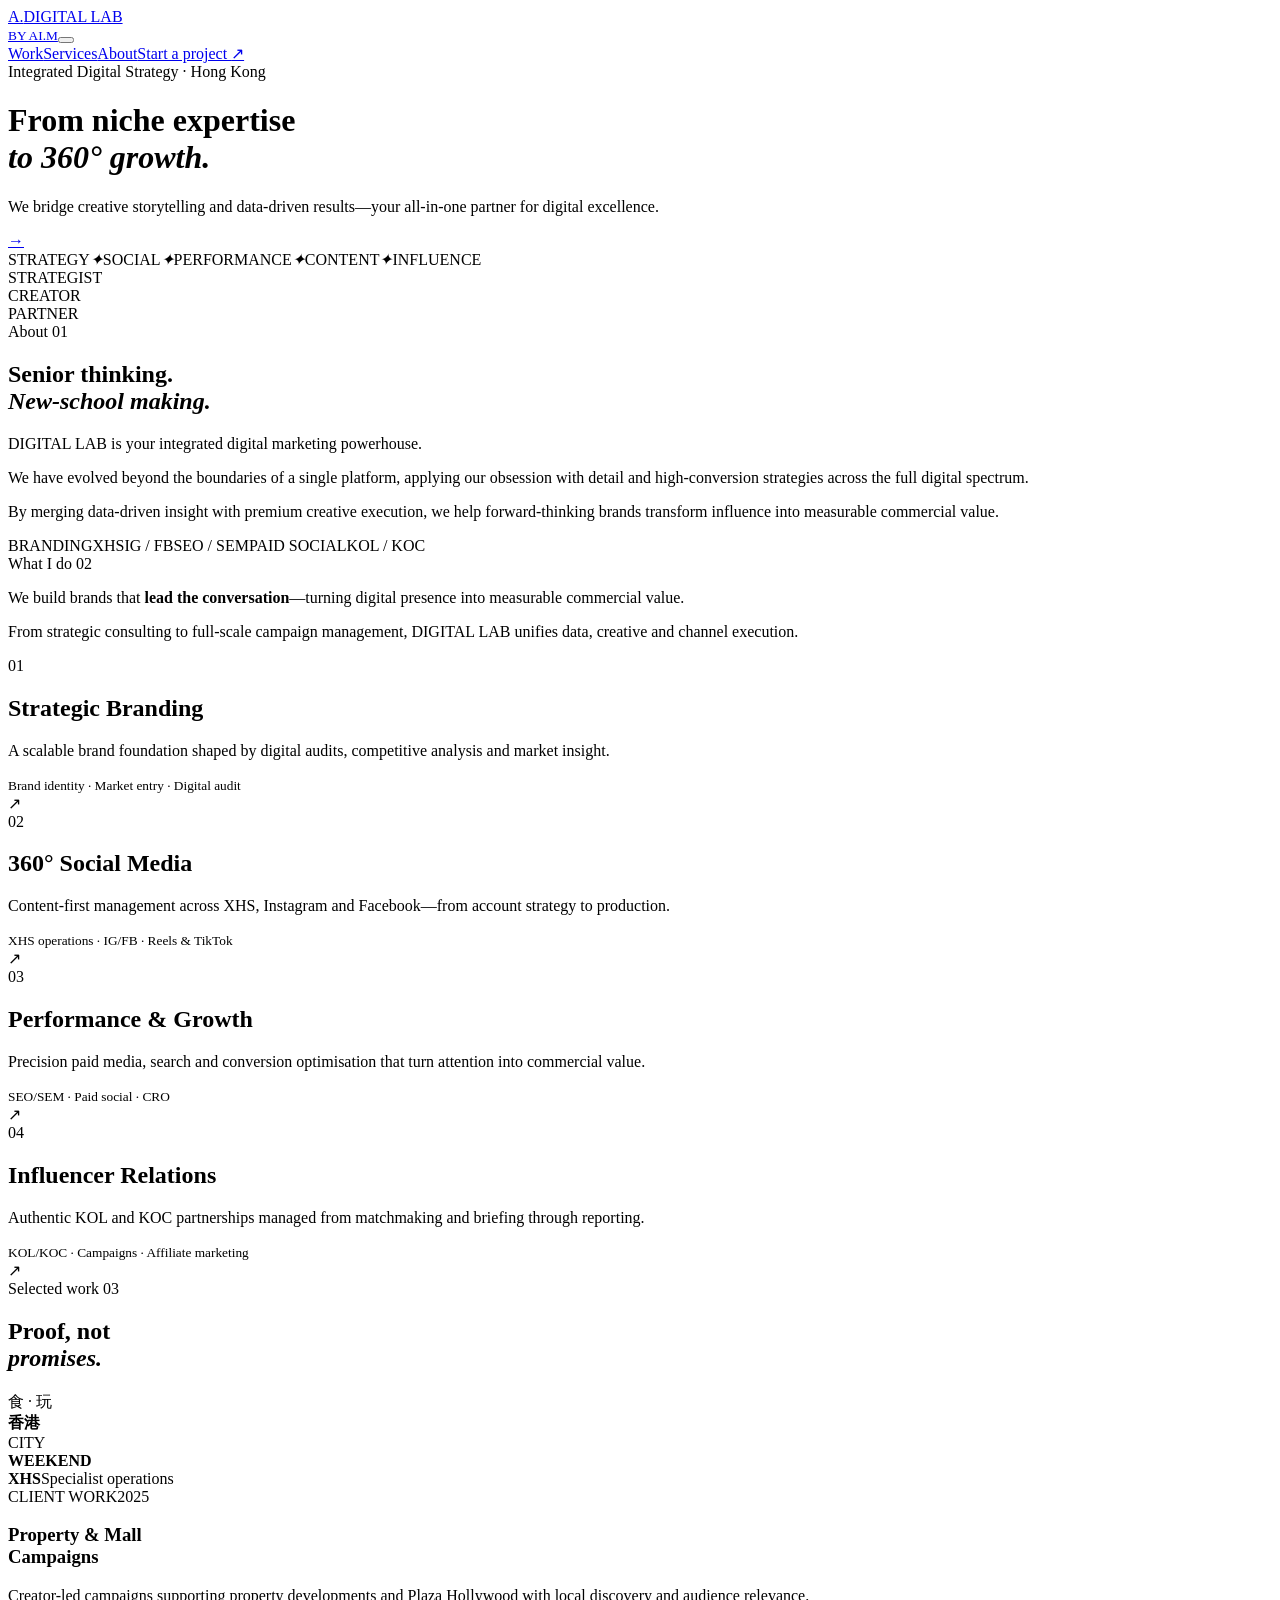
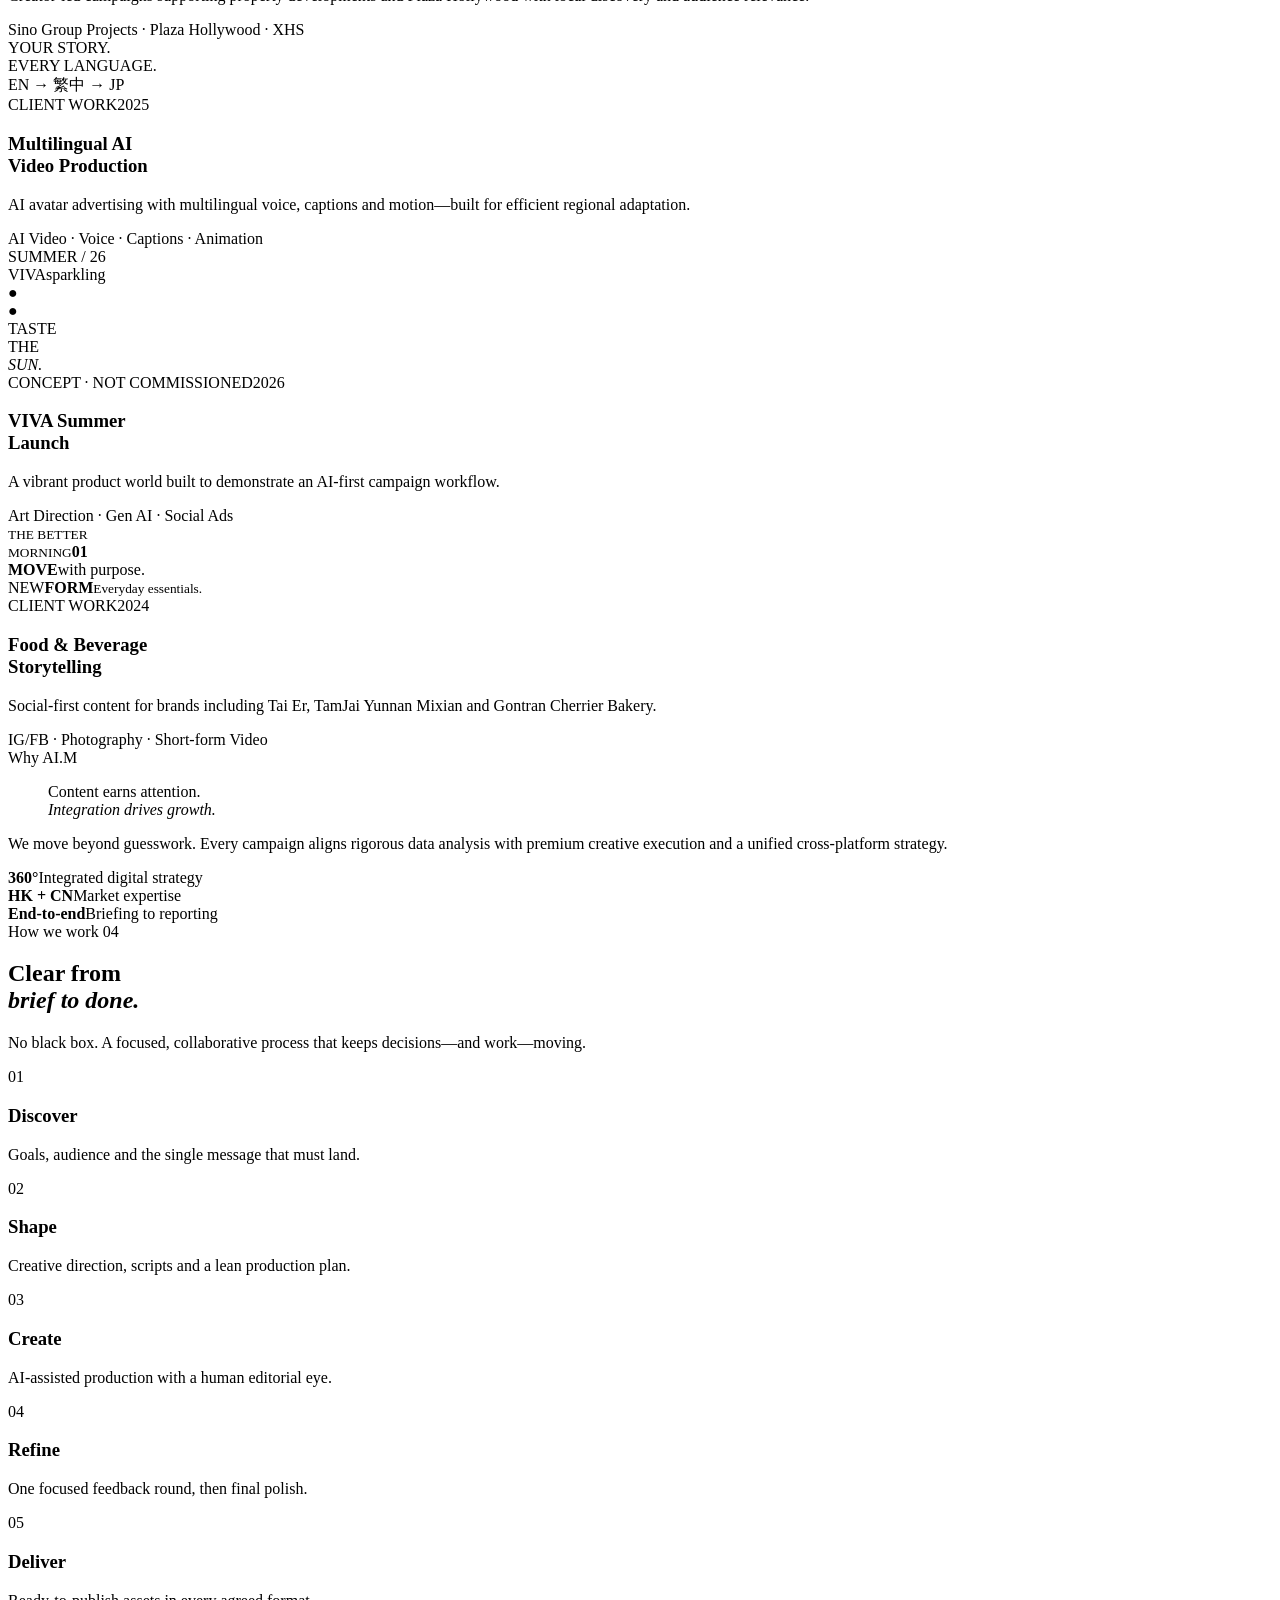
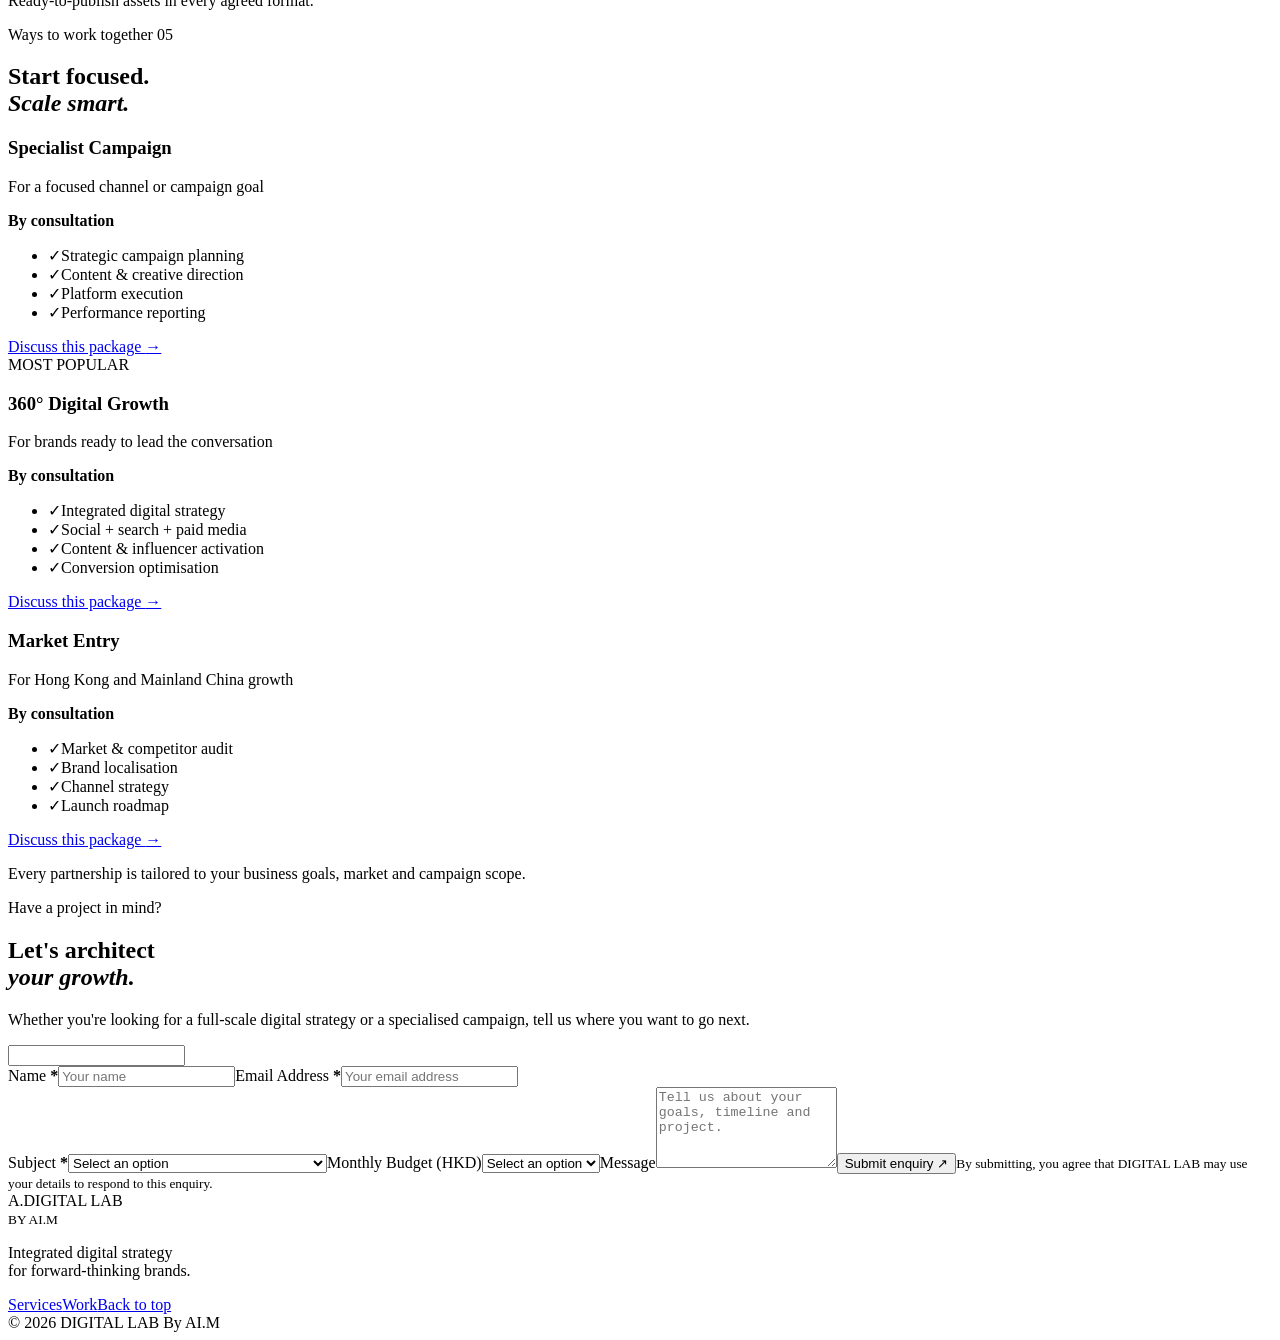
==== commit a78ccac3: "Move About before What I do" ====
--- a/index.html
+++ b/index.html
@@ -1 +1 @@
-<!DOCTYPE html><html lang="en"><head><meta charSet="utf-8"/><meta name="viewport" content="width=device-width, initial-scale=1"/><link rel="preload" href="/digital-lab-ai-m/_next/static/media/797e433ab948586e-s.p.08e28id.o-okb.woff2" as="font" crossorigin="" type="font/woff2"/><link rel="preload" href="/digital-lab-ai-m/_next/static/media/caa3a2e1cccd8315-s.p.09~u27dqhyhd6.woff2" as="font" crossorigin="" type="font/woff2"/><link rel="stylesheet" href="/digital-lab-ai-m/_next/static/chunks/0unge_.dm7cvi.css" data-precedence="next"/><link rel="preload" as="script" fetchPriority="low" href="/digital-lab-ai-m/_next/static/chunks/0-t57aycj0uqz.js"/><script src="/digital-lab-ai-m/_next/static/chunks/08d~mqc6lpvzk.js" async=""></script><script src="/digital-lab-ai-m/_next/static/chunks/10mplx1qo1yfm.js" async=""></script><script src="/digital-lab-ai-m/_next/static/chunks/turbopack-09ibz2z85yuee.js" async=""></script><script src="/digital-lab-ai-m/_next/static/chunks/0os4r2b_q-rny.js" async=""></script><script src="/digital-lab-ai-m/_next/static/chunks/0yfmoioy~n0dz.js" async=""></script><meta name="next-size-adjust" content=""/><title>DIGITAL LAB By AI.M — Integrated Digital Strategy</title><meta name="description" content="Strategic branding, social media, performance marketing, content production and influencer relations in Hong Kong."/><meta property="og:title" content="DIGITAL LAB By AI.M — Digital Growth Architects"/><meta property="og:description" content="From niche expertise to 360° digital growth."/><meta property="og:image" content="https://most-gh.github.io/digital-lab-ai-m/og.png"/><meta property="og:image:width" content="1733"/><meta property="og:image:height" content="909"/><meta property="og:image:alt" content="DIGITAL LAB By AI.M — Digital Growth Architects."/><meta property="og:type" content="website"/><meta name="twitter:card" content="summary_large_image"/><meta name="twitter:title" content="DIGITAL LAB By AI.M — Digital Growth Architects"/><meta name="twitter:description" content="From niche expertise to 360° digital growth."/><meta name="twitter:image" content="https://most-gh.github.io/digital-lab-ai-m/og.png"/><link rel="shortcut icon" href="/digital-lab-ai-m/favicon.svg"/><link rel="icon" href="/digital-lab-ai-m/favicon.svg"/><script src="/digital-lab-ai-m/_next/static/chunks/03~yq9q893hmn.js" noModule=""></script></head><body class="geist_a71539c9-module__T19VSG__variable geist_mono_8d43a2aa-module__8Li5zG__variable"><div hidden=""><!--$--><!--/$--></div><main><nav class="nav" aria-label="Main navigation"><a class="brand" href="#top" aria-label="Digital Lab by AI.M, home"><span class="brand-mark">A.</span><span>DIGITAL LAB<br/><small>BY AI.M</small></span></a><button class="menu-btn" aria-expanded="false" aria-label="Toggle menu"><span></span><span></span></button><div class="nav-links"><a href="#work">Work</a><a href="#services">Services</a><a href="#about">About</a><a class="nav-cta" href="#contact">Start a project <span aria-hidden="true">↗</span></a></div></nav><header class="hero" id="top"><div class="hero-orb orb-one"></div><div class="hero-orb orb-two"></div><div class="eyebrow light"><span></span> Integrated Digital Strategy · Hong Kong</div><h1>From niche expertise<br/><em>to 360° growth.</em></h1><div class="hero-bottom"><p>We bridge creative storytelling and data-driven results—your all-in-one partner for digital excellence.</p><a class="circle-link" href="#work" aria-label="Explore selected work"><span aria-hidden="true">→</span></a></div><div class="hero-strip" aria-label="Capabilities"><span>STRATEGY</span><i>✦</i><span>SOCIAL</span><i>✦</i><span>PERFORMANCE</span><i>✦</i><span>CONTENT</span><i>✦</i><span>INFLUENCE</span></div></header><section class="intro section-pad"><div class="section-kicker">What I do <span>01</span></div><div class="intro-copy"><p class="lead">We build brands that <strong>lead the conversation</strong>—turning digital presence into measurable commercial value.</p><p class="aside">From strategic consulting to full-scale campaign management, DIGITAL LAB unifies data, creative and channel execution.</p></div></section><section class="services section-pad" id="services"><article class="service-row"><span class="service-num">01</span><h2>Strategic Branding</h2><div><p>A scalable brand foundation shaped by digital audits, competitive analysis and market insight.</p><small>Brand identity · Market entry · Digital audit</small></div><span class="row-arrow"><span aria-hidden="true">↗</span></span></article><article class="service-row"><span class="service-num">02</span><h2>360° Social Media</h2><div><p>Content-first management across XHS, Instagram and Facebook—from account strategy to production.</p><small>XHS operations · IG/FB · Reels &amp; TikTok</small></div><span class="row-arrow"><span aria-hidden="true">↗</span></span></article><article class="service-row"><span class="service-num">03</span><h2>Performance &amp; Growth</h2><div><p>Precision paid media, search and conversion optimisation that turn attention into commercial value.</p><small>SEO/SEM · Paid social · CRO</small></div><span class="row-arrow"><span aria-hidden="true">↗</span></span></article><article class="service-row"><span class="service-num">04</span><h2>Influencer Relations</h2><div><p>Authentic KOL and KOC partnerships managed from matchmaking and briefing through reporting.</p><small>KOL/KOC · Campaigns · Affiliate marketing</small></div><span class="row-arrow"><span aria-hidden="true">↗</span></span></article></section><section class="work section-pad" id="work"><div class="section-heading"><div class="section-kicker">Selected work <span>02</span></div><h2>Proof, not<br/><em>promises.</em></h2></div><article class="project project-wide"><div class="project-visual xhs-visual"><div class="phone phone-one"><div class="phone-top"></div><div class="phone-img">食 · 玩<br/><b>香港</b></div><div class="phone-lines"></div></div><div class="phone phone-two"><div class="phone-top"></div><div class="phone-img pink">CITY<br/><b>WEEKEND</b></div><div class="phone-lines"></div></div><div class="metric-card"><b>XHS</b><span>Specialist operations</span></div></div><div class="project-info"><div><span class="pill client">CLIENT WORK</span><span class="year">2025</span></div><h3>Property &amp; Mall<br/>Campaigns</h3><p>Creator-led campaigns supporting property developments and Plaza Hollywood with local discovery and audience relevance.</p><div class="project-tags">Sino Group Projects · Plaza Hollywood · XHS</div></div></article><div class="project-grid"><article class="project"><div class="project-visual avatar-visual"><div class="sound-bars"><i></i><i></i><i></i><i></i><i></i><i></i><i></i><i></i></div><div class="avatar-frame"><div class="avatar-head"></div><div class="avatar-body"></div><span>YOUR STORY.<br/>EVERY LANGUAGE.</span></div><div class="lang-card">EN <span>→</span> 繁中 <span>→</span> JP</div></div><div class="project-info"><div><span class="pill client">CLIENT WORK</span><span class="year">2025</span></div><h3>Multilingual AI<br/>Video Production</h3><p>AI avatar advertising with multilingual voice, captions and motion—built for efficient regional adaptation.</p><div class="project-tags">AI Video · Voice · Captions · Animation</div></div></article><article class="project"><div class="project-visual concept-visual"><div class="concept-label">SUMMER / 26</div><div class="product-can">VIVA<span>sparkling</span></div><div class="fruit fruit-a">●</div><div class="fruit fruit-b">●</div><div class="concept-copy">TASTE<br/>THE<br/><em>SUN.</em></div></div><div class="project-info"><div><span class="pill concept">CONCEPT · NOT COMMISSIONED</span><span class="year">2026</span></div><h3>VIVA Summer<br/>Launch</h3><p>A vibrant product world built to demonstrate an AI-first campaign workflow.</p><div class="project-tags">Art Direction · Gen AI · Social Ads</div></div></article></div><article class="project project-wide reverse"><div class="project-visual social-visual"><div class="social-card sc-one"><small>THE BETTER<br/>MORNING</small><b>01</b></div><div class="social-card sc-two"><b>MOVE</b><span>with purpose.</span></div><div class="social-card sc-three"><span>NEW</span><b>FORM</b><small>Everyday essentials.</small></div></div><div class="project-info"><div><span class="pill client">CLIENT WORK</span><span class="year">2024</span></div><h3>Food &amp; Beverage<br/>Storytelling</h3><p>Social-first content for brands including Tai Er, TamJai Yunnan Mixian and Gontran Cherrier Bakery.</p><div class="project-tags">IG/FB · Photography · Short-form Video</div></div></article></section><section class="manifesto"><div class="manifesto-noise"></div><div class="eyebrow light"><span></span> Why AI.M</div><blockquote>Content earns attention.<br/><em>Integration drives growth.</em></blockquote><p>We move beyond guesswork. Every campaign aligns rigorous data analysis with premium creative execution and a unified cross-platform strategy.</p><div class="stats"><div><b>360°</b><span>Integrated digital strategy</span></div><div><b>HK + CN</b><span>Market expertise</span></div><div><b>End-to-end</b><span>Briefing to reporting</span></div></div></section><section class="process section-pad" id="process"><div class="section-heading process-heading"><div class="section-kicker">How we work <span>03</span></div><h2>Clear from<br/><em>brief to done.</em></h2><p>No black box. A focused, collaborative process that keeps decisions—and work—moving.</p></div><div class="process-list"><div class="process-step"><span>01</span><h3>Discover</h3><p>Goals, audience and the single message that must land.</p></div><div class="process-step"><span>02</span><h3>Shape</h3><p>Creative direction, scripts and a lean production plan.</p></div><div class="process-step"><span>03</span><h3>Create</h3><p>AI-assisted production with a human editorial eye.</p></div><div class="process-step"><span>04</span><h3>Refine</h3><p>One focused feedback round, then final polish.</p></div><div class="process-step"><span>05</span><h3>Deliver</h3><p>Ready-to-publish assets in every agreed format.</p></div></div></section><section class="about section-pad" id="about"><div class="about-portrait" role="img" aria-label="Abstract editorial portrait placeholder"><div class="portrait-face"></div><span>STRATEGIST<br/>CREATOR<br/>PARTNER</span></div><div class="about-copy"><div class="section-kicker">About <span>04</span></div><h2>Senior thinking.<br/><em>New-school making.</em></h2><p class="lead-small">DIGITAL LAB is your integrated digital marketing powerhouse.</p><p>We have evolved beyond the boundaries of a single platform, applying our obsession with detail and high-conversion strategies across the full digital spectrum.</p><p>By merging data-driven insight with premium creative execution, we help forward-thinking brands transform influence into measurable commercial value.</p><div class="tool-line"><span>BRANDING</span><span>XHS</span><span>IG / FB</span><span>SEO / SEM</span><span>PAID SOCIAL</span><span>KOL / KOC</span></div></div></section><section class="packages section-pad" id="packages"><div class="section-heading packages-heading"><div class="section-kicker">Ways to work together <span>05</span></div><h2>Start focused.<br/><em>Scale smart.</em></h2></div><div class="package-grid"><article class="package"><h3>Specialist Campaign</h3><p>For a focused channel or campaign goal</p><b>By consultation</b><ul><li><span>✓</span>Strategic campaign planning</li><li><span>✓</span>Content &amp; creative direction</li><li><span>✓</span>Platform execution</li><li><span>✓</span>Performance reporting</li></ul><a href="#contact">Discuss this package <span aria-hidden="true">→</span></a></article><article class="package featured"><span class="popular">MOST POPULAR</span><h3>360° Digital Growth</h3><p>For brands ready to lead the conversation</p><b>By consultation</b><ul><li><span>✓</span>Integrated digital strategy</li><li><span>✓</span>Social + search + paid media</li><li><span>✓</span>Content &amp; influencer activation</li><li><span>✓</span>Conversion optimisation</li></ul><a href="#contact">Discuss this package <span aria-hidden="true">→</span></a></article><article class="package"><h3>Market Entry</h3><p>For Hong Kong and Mainland China growth</p><b>By consultation</b><ul><li><span>✓</span>Market &amp; competitor audit</li><li><span>✓</span>Brand localisation</li><li><span>✓</span>Channel strategy</li><li><span>✓</span>Launch roadmap</li></ul><a href="#contact">Discuss this package <span aria-hidden="true">→</span></a></article></div><p class="package-note">Every partnership is tailored to your business goals, market and campaign scope.</p></section><footer id="contact"><div class="footer-top section-pad"><div class="eyebrow light"><span></span> Have a project in mind?</div><div class="contact-layout"><div class="contact-intro"><h2>Let&#x27;s architect<br/><em>your growth.</em></h2><p>Whether you&#x27;re looking for a full-scale digital strategy or a specialised campaign, tell us where you want to go next.</p></div><form class="contact-form" action="https://formsubmit.co/amowork001@gmail.com" method="POST"><input type="hidden" name="_subject" value="New DIGITAL LAB project enquiry"/><input type="hidden" name="_template" value="table"/><input type="hidden" name="_captcha" value="false"/><input type="hidden" name="_next" value="https://most-gh.github.io/digital-lab-ai-m/?submitted=true#contact"/><input type="hidden" name="_url" value="https://most-gh.github.io/digital-lab-ai-m/#contact"/><input class="form-honey" type="text" tabindex="-1" autoComplete="off" aria-hidden="true" name="_honey"/><div class="field-row"><label><span>Name <b>*</b></span><input type="text" placeholder="Your name" autoComplete="name" required="" name="Name"/></label><label><span>Email Address <b>*</b></span><input type="email" placeholder="Your email address" autoComplete="email" required="" name="email"/></label></div><label><span>Subject <b>*</b></span><select name="Subject" required=""><option value="" disabled="" selected="">Select an option</option><option>360° Digital Marketing Strategy</option><option>Xiaohongshu (XHS) Specialized Growth</option><option>Performance Marketing (SEO/SEM)</option><option>Content Production &amp; Creative</option><option>Influencer Relations</option></select></label><label><span>Monthly Budget (HKD)</span><select name="Monthly Budget"><option value="" disabled="" selected="">Select an option</option><option>Under $10k</option><option>$10k – $30k</option><option>$30k – $50k</option><option>$50k+</option></select></label><label><span>Message</span><textarea name="Message" placeholder="Tell us about your goals, timeline and project." rows="5"></textarea></label><button type="submit">Submit enquiry <span aria-hidden="true">↗</span></button><small>By submitting, you agree that DIGITAL LAB may use your details to respond to this enquiry.</small></form></div></div><div class="footer-bottom"><div class="brand"><span class="brand-mark">A.</span><span>DIGITAL LAB<br/><small>BY AI.M</small></span></div><p>Integrated digital strategy<br/>for forward-thinking brands.</p><div class="footer-links"><a href="#services">Services</a><a href="#work">Work</a><a href="#top">Back to top</a></div><span>© 2026 DIGITAL LAB By AI.M</span></div></footer></main><!--$--><!--/$--><script src="/digital-lab-ai-m/_next/static/chunks/0-t57aycj0uqz.js" id="_R_" async=""></script><script>(self.__next_f=self.__next_f||[]).push([0])</script><script>self.__next_f.push([1,"1:\"$Sreact.fragment\"\n2:I[28270,[\"/digital-lab-ai-m/_next/static/chunks/0os4r2b_q-rny.js\"],\"default\"]\n3:I[7640,[\"/digital-lab-ai-m/_next/static/chunks/0os4r2b_q-rny.js\"],\"default\"]\n4:I[22789,[\"/digital-lab-ai-m/_next/static/chunks/0os4r2b_q-rny.js\"],\"ClientPageRoot\"]\n5:I[31713,[\"/digital-lab-ai-m/_next/static/chunks/0os4r2b_q-rny.js\",\"/digital-lab-ai-m/_next/static/chunks/0yfmoioy~n0dz.js\"],\"default\"]\n8:I[84080,[\"/digital-lab-ai-m/_next/static/chunks/0os4r2b_q-rny.js\"],\"OutletBoundary\"]\n9:\"$Sreact.suspense\"\nb:I[84080,[\"/digital-lab-ai-m/_next/static/chunks/0os4r2b_q-rny.js\"],\"ViewportBoundary\"]\nd:I[84080,[\"/digital-lab-ai-m/_next/static/chunks/0os4r2b_q-rny.js\"],\"MetadataBoundary\"]\nf:I[48574,[\"/digital-lab-ai-m/_next/static/chunks/0os4r2b_q-rny.js\"],\"default\",1]\n:HL[\"/digital-lab-ai-m/_next/static/chunks/0unge_.dm7cvi.css\",\"style\"]\n:HL[\"/digital-lab-ai-m/_next/static/media/797e433ab948586e-s.p.08e28id.o-okb.woff2\",\"font\",{\"crossOrigin\":\"\",\"type\":\"font/woff2\"}]\n:HL[\"/digital-lab-ai-m/_next/static/media/caa3a2e1cccd8315-s.p.09~u27dqhyhd6.woff2\",\"font\",{\"crossOrigin\":\"\",\"type\":\"font/woff2\"}]\n"])</script><script>self.__next_f.push([1,"0:{\"P\":null,\"c\":[\"\",\"\"],\"q\":\"\",\"i\":false,\"f\":[[[\"\",{\"children\":[\"__PAGE__\",{}]},\"$undefined\",\"$undefined\",16],[[\"$\",\"$1\",\"c\",{\"children\":[[[\"$\",\"link\",\"0\",{\"rel\":\"stylesheet\",\"href\":\"/digital-lab-ai-m/_next/static/chunks/0unge_.dm7cvi.css\",\"precedence\":\"next\",\"crossOrigin\":\"$undefined\",\"nonce\":\"$undefined\"}],[\"$\",\"script\",\"script-0\",{\"src\":\"/digital-lab-ai-m/_next/static/chunks/0os4r2b_q-rny.js\",\"async\":true,\"nonce\":\"$undefined\"}]],[\"$\",\"html\",null,{\"lang\":\"en\",\"children\":[\"$\",\"body\",null,{\"className\":\"geist_a71539c9-module__T19VSG__variable geist_mono_8d43a2aa-module__8Li5zG__variable\",\"children\":[\"$\",\"$L2\",null,{\"parallelRouterKey\":\"children\",\"error\":\"$undefined\",\"errorStyles\":\"$undefined\",\"errorScripts\":\"$undefined\",\"template\":[\"$\",\"$L3\",null,{}],\"templateStyles\":\"$undefined\",\"templateScripts\":\"$undefined\",\"notFound\":[[[\"$\",\"title\",null,{\"children\":\"404: This page could not be found.\"}],[\"$\",\"div\",null,{\"style\":{\"fontFamily\":\"system-ui,\\\"Segoe UI\\\",Roboto,Helvetica,Arial,sans-serif,\\\"Apple Color Emoji\\\",\\\"Segoe UI Emoji\\\"\",\"height\":\"100vh\",\"textAlign\":\"center\",\"display\":\"flex\",\"flexDirection\":\"column\",\"alignItems\":\"center\",\"justifyContent\":\"center\"},\"children\":[\"$\",\"div\",null,{\"children\":[[\"$\",\"style\",null,{\"dangerouslySetInnerHTML\":{\"__html\":\"body{color:#000;background:#fff;margin:0}.next-error-h1{border-right:1px solid rgba(0,0,0,.3)}@media (prefers-color-scheme:dark){body{color:#fff;background:#000}.next-error-h1{border-right:1px solid rgba(255,255,255,.3)}}\"}}],[\"$\",\"h1\",null,{\"className\":\"next-error-h1\",\"style\":{\"display\":\"inline-block\",\"margin\":\"0 20px 0 0\",\"padding\":\"0 23px 0 0\",\"fontSize\":24,\"fontWeight\":500,\"verticalAlign\":\"top\",\"lineHeight\":\"49px\"},\"children\":404}],[\"$\",\"div\",null,{\"style\":{\"display\":\"inline-block\"},\"children\":[\"$\",\"h2\",null,{\"style\":{\"fontSize\":14,\"fontWeight\":400,\"lineHeight\":\"49px\",\"margin\":0},\"children\":\"This page could not be found.\"}]}]]}]}]],[]],\"forbidden\":\"$undefined\",\"unauthorized\":\"$undefined\"}]}]}]]}],{\"children\":[[\"$\",\"$1\",\"c\",{\"children\":[[\"$\",\"$L4\",null,{\"Component\":\"$5\",\"serverProvidedParams\":{\"searchParams\":{},\"params\":{},\"promises\":[\"$@6\",\"$@7\"]}}],[[\"$\",\"script\",\"script-0\",{\"src\":\"/digital-lab-ai-m/_next/static/chunks/0yfmoioy~n0dz.js\",\"async\":true,\"nonce\":\"$undefined\"}]],[\"$\",\"$L8\",null,{\"children\":[\"$\",\"$9\",null,{\"name\":\"Next.MetadataOutlet\",\"children\":\"$@a\"}]}]]}],{},null,false,null]},null,false,null],[\"$\",\"$1\",\"h\",{\"children\":[null,[\"$\",\"$Lb\",null,{\"children\":\"$Lc\"}],[\"$\",\"div\",null,{\"hidden\":true,\"children\":[\"$\",\"$Ld\",null,{\"children\":[\"$\",\"$9\",null,{\"name\":\"Next.Metadata\",\"children\":\"$Le\"}]}]}],[\"$\",\"meta\",null,{\"name\":\"next-size-adjust\",\"content\":\"\"}]]}],false]],\"m\":\"$undefined\",\"G\":[\"$f\",[[\"$\",\"link\",\"0\",{\"rel\":\"stylesheet\",\"href\":\"/digital-lab-ai-m/_next/static/chunks/0unge_.dm7cvi.css\",\"precedence\":\"next\",\"crossOrigin\":\"$undefined\",\"nonce\":\"$undefined\"}]]],\"S\":true,\"h\":null,\"s\":\"$undefined\",\"l\":\"$undefined\",\"p\":\"$undefined\",\"d\":\"$undefined\",\"b\":\"ZIlLg-E4_z47uLzWTiY0x\"}\n"])</script><script>self.__next_f.push([1,"6:{}\n7:\"$0:f:0:1:1:children:0:props:children:0:props:serverProvidedParams:params\"\n"])</script><script>self.__next_f.push([1,"c:[[\"$\",\"meta\",\"0\",{\"charSet\":\"utf-8\"}],[\"$\",\"meta\",\"1\",{\"name\":\"viewport\",\"content\":\"width=device-width, initial-scale=1\"}]]\n"])</script><script>self.__next_f.push([1,"10:I[77576,[\"/digital-lab-ai-m/_next/static/chunks/0os4r2b_q-rny.js\"],\"IconMark\"]\na:null\n"])</script><script>self.__next_f.push([1,"e:[[\"$\",\"title\",\"0\",{\"children\":\"DIGITAL LAB By AI.M — Integrated Digital Strategy\"}],[\"$\",\"meta\",\"1\",{\"name\":\"description\",\"content\":\"Strategic branding, social media, performance marketing, content production and influencer relations in Hong Kong.\"}],[\"$\",\"meta\",\"2\",{\"property\":\"og:title\",\"content\":\"DIGITAL LAB By AI.M — Digital Growth Architects\"}],[\"$\",\"meta\",\"3\",{\"property\":\"og:description\",\"content\":\"From niche expertise to 360° digital growth.\"}],[\"$\",\"meta\",\"4\",{\"property\":\"og:image\",\"content\":\"https://most-gh.github.io/digital-lab-ai-m/og.png\"}],[\"$\",\"meta\",\"5\",{\"property\":\"og:image:width\",\"content\":\"1733\"}],[\"$\",\"meta\",\"6\",{\"property\":\"og:image:height\",\"content\":\"909\"}],[\"$\",\"meta\",\"7\",{\"property\":\"og:image:alt\",\"content\":\"DIGITAL LAB By AI.M — Digital Growth Architects.\"}],[\"$\",\"meta\",\"8\",{\"property\":\"og:type\",\"content\":\"website\"}],[\"$\",\"meta\",\"9\",{\"name\":\"twitter:card\",\"content\":\"summary_large_image\"}],[\"$\",\"meta\",\"10\",{\"name\":\"twitter:title\",\"content\":\"DIGITAL LAB By AI.M — Digital Growth Architects\"}],[\"$\",\"meta\",\"11\",{\"name\":\"twitter:description\",\"content\":\"From niche expertise to 360° digital growth.\"}],[\"$\",\"meta\",\"12\",{\"name\":\"twitter:image\",\"content\":\"https://most-gh.github.io/digital-lab-ai-m/og.png\"}],[\"$\",\"link\",\"13\",{\"rel\":\"shortcut icon\",\"href\":\"/digital-lab-ai-m/favicon.svg\"}],[\"$\",\"link\",\"14\",{\"rel\":\"icon\",\"href\":\"/digital-lab-ai-m/favicon.svg\"}],[\"$\",\"$L10\",\"15\",{}]]\n"])</script></body></html>+<!DOCTYPE html><html lang="en"><head><meta charSet="utf-8"/><meta name="viewport" content="width=device-width, initial-scale=1"/><link rel="preload" href="/digital-lab-ai-m/_next/static/media/797e433ab948586e-s.p.08e28id.o-okb.woff2" as="font" crossorigin="" type="font/woff2"/><link rel="preload" href="/digital-lab-ai-m/_next/static/media/caa3a2e1cccd8315-s.p.09~u27dqhyhd6.woff2" as="font" crossorigin="" type="font/woff2"/><link rel="stylesheet" href="/digital-lab-ai-m/_next/static/chunks/0unge_.dm7cvi.css" data-precedence="next"/><link rel="preload" as="script" fetchPriority="low" href="/digital-lab-ai-m/_next/static/chunks/0-t57aycj0uqz.js"/><script src="/digital-lab-ai-m/_next/static/chunks/08d~mqc6lpvzk.js" async=""></script><script src="/digital-lab-ai-m/_next/static/chunks/10mplx1qo1yfm.js" async=""></script><script src="/digital-lab-ai-m/_next/static/chunks/turbopack-09ibz2z85yuee.js" async=""></script><script src="/digital-lab-ai-m/_next/static/chunks/0os4r2b_q-rny.js" async=""></script><script src="/digital-lab-ai-m/_next/static/chunks/17e~efxzrr_rc.js" async=""></script><meta name="next-size-adjust" content=""/><title>DIGITAL LAB By AI.M — Integrated Digital Strategy</title><meta name="description" content="Strategic branding, social media, performance marketing, content production and influencer relations in Hong Kong."/><meta name="referrer" content="unsafe-url"/><meta property="og:title" content="DIGITAL LAB By AI.M — Digital Growth Architects"/><meta property="og:description" content="From niche expertise to 360° digital growth."/><meta property="og:image" content="https://most-gh.github.io/digital-lab-ai-m/og.png"/><meta property="og:image:width" content="1733"/><meta property="og:image:height" content="909"/><meta property="og:image:alt" content="DIGITAL LAB By AI.M — Digital Growth Architects."/><meta property="og:type" content="website"/><meta name="twitter:card" content="summary_large_image"/><meta name="twitter:title" content="DIGITAL LAB By AI.M — Digital Growth Architects"/><meta name="twitter:description" content="From niche expertise to 360° digital growth."/><meta name="twitter:image" content="https://most-gh.github.io/digital-lab-ai-m/og.png"/><link rel="shortcut icon" href="/digital-lab-ai-m/favicon.svg"/><link rel="icon" href="/digital-lab-ai-m/favicon.svg"/><script src="/digital-lab-ai-m/_next/static/chunks/03~yq9q893hmn.js" noModule=""></script></head><body class="geist_a71539c9-module__T19VSG__variable geist_mono_8d43a2aa-module__8Li5zG__variable"><div hidden=""><!--$--><!--/$--></div><main><nav class="nav" aria-label="Main navigation"><a class="brand" href="#top" aria-label="Digital Lab by AI.M, home"><span class="brand-mark">A.</span><span>DIGITAL LAB<br/><small>BY AI.M</small></span></a><button class="menu-btn" aria-expanded="false" aria-label="Toggle menu"><span></span><span></span></button><div class="nav-links"><a href="#work">Work</a><a href="#services">Services</a><a href="#about">About</a><a class="nav-cta" href="#contact">Start a project <span aria-hidden="true">↗</span></a></div></nav><header class="hero" id="top"><div class="hero-orb orb-one"></div><div class="hero-orb orb-two"></div><div class="eyebrow light"><span></span> Integrated Digital Strategy · Hong Kong</div><h1>From niche expertise<br/><em>to 360° growth.</em></h1><div class="hero-bottom"><p>We bridge creative storytelling and data-driven results—your all-in-one partner for digital excellence.</p><a class="circle-link" href="#work" aria-label="Explore selected work"><span aria-hidden="true">→</span></a></div><div class="hero-strip" aria-label="Capabilities"><span>STRATEGY</span><i>✦</i><span>SOCIAL</span><i>✦</i><span>PERFORMANCE</span><i>✦</i><span>CONTENT</span><i>✦</i><span>INFLUENCE</span></div></header><section class="about section-pad" id="about"><div class="about-portrait" role="img" aria-label="Abstract editorial portrait placeholder"><div class="portrait-face"></div><span>STRATEGIST<br/>CREATOR<br/>PARTNER</span></div><div class="about-copy"><div class="section-kicker">About <span>01</span></div><h2>Senior thinking.<br/><em>New-school making.</em></h2><p class="lead-small">DIGITAL LAB is your integrated digital marketing powerhouse.</p><p>We have evolved beyond the boundaries of a single platform, applying our obsession with detail and high-conversion strategies across the full digital spectrum.</p><p>By merging data-driven insight with premium creative execution, we help forward-thinking brands transform influence into measurable commercial value.</p><div class="tool-line"><span>BRANDING</span><span>XHS</span><span>IG / FB</span><span>SEO / SEM</span><span>PAID SOCIAL</span><span>KOL / KOC</span></div></div></section><section class="intro section-pad"><div class="section-kicker">What I do <span>02</span></div><div class="intro-copy"><p class="lead">We build brands that <strong>lead the conversation</strong>—turning digital presence into measurable commercial value.</p><p class="aside">From strategic consulting to full-scale campaign management, DIGITAL LAB unifies data, creative and channel execution.</p></div></section><section class="services section-pad" id="services"><article class="service-row"><span class="service-num">01</span><h2>Strategic Branding</h2><div><p>A scalable brand foundation shaped by digital audits, competitive analysis and market insight.</p><small>Brand identity · Market entry · Digital audit</small></div><span class="row-arrow"><span aria-hidden="true">↗</span></span></article><article class="service-row"><span class="service-num">02</span><h2>360° Social Media</h2><div><p>Content-first management across XHS, Instagram and Facebook—from account strategy to production.</p><small>XHS operations · IG/FB · Reels &amp; TikTok</small></div><span class="row-arrow"><span aria-hidden="true">↗</span></span></article><article class="service-row"><span class="service-num">03</span><h2>Performance &amp; Growth</h2><div><p>Precision paid media, search and conversion optimisation that turn attention into commercial value.</p><small>SEO/SEM · Paid social · CRO</small></div><span class="row-arrow"><span aria-hidden="true">↗</span></span></article><article class="service-row"><span class="service-num">04</span><h2>Influencer Relations</h2><div><p>Authentic KOL and KOC partnerships managed from matchmaking and briefing through reporting.</p><small>KOL/KOC · Campaigns · Affiliate marketing</small></div><span class="row-arrow"><span aria-hidden="true">↗</span></span></article></section><section class="work section-pad" id="work"><div class="section-heading"><div class="section-kicker">Selected work <span>03</span></div><h2>Proof, not<br/><em>promises.</em></h2></div><article class="project project-wide"><div class="project-visual xhs-visual"><div class="phone phone-one"><div class="phone-top"></div><div class="phone-img">食 · 玩<br/><b>香港</b></div><div class="phone-lines"></div></div><div class="phone phone-two"><div class="phone-top"></div><div class="phone-img pink">CITY<br/><b>WEEKEND</b></div><div class="phone-lines"></div></div><div class="metric-card"><b>XHS</b><span>Specialist operations</span></div></div><div class="project-info"><div><span class="pill client">CLIENT WORK</span><span class="year">2025</span></div><h3>Property &amp; Mall<br/>Campaigns</h3><p>Creator-led campaigns supporting property developments and Plaza Hollywood with local discovery and audience relevance.</p><div class="project-tags">Sino Group Projects · Plaza Hollywood · XHS</div></div></article><div class="project-grid"><article class="project"><div class="project-visual avatar-visual"><div class="sound-bars"><i></i><i></i><i></i><i></i><i></i><i></i><i></i><i></i></div><div class="avatar-frame"><div class="avatar-head"></div><div class="avatar-body"></div><span>YOUR STORY.<br/>EVERY LANGUAGE.</span></div><div class="lang-card">EN <span>→</span> 繁中 <span>→</span> JP</div></div><div class="project-info"><div><span class="pill client">CLIENT WORK</span><span class="year">2025</span></div><h3>Multilingual AI<br/>Video Production</h3><p>AI avatar advertising with multilingual voice, captions and motion—built for efficient regional adaptation.</p><div class="project-tags">AI Video · Voice · Captions · Animation</div></div></article><article class="project"><div class="project-visual concept-visual"><div class="concept-label">SUMMER / 26</div><div class="product-can">VIVA<span>sparkling</span></div><div class="fruit fruit-a">●</div><div class="fruit fruit-b">●</div><div class="concept-copy">TASTE<br/>THE<br/><em>SUN.</em></div></div><div class="project-info"><div><span class="pill concept">CONCEPT · NOT COMMISSIONED</span><span class="year">2026</span></div><h3>VIVA Summer<br/>Launch</h3><p>A vibrant product world built to demonstrate an AI-first campaign workflow.</p><div class="project-tags">Art Direction · Gen AI · Social Ads</div></div></article></div><article class="project project-wide reverse"><div class="project-visual social-visual"><div class="social-card sc-one"><small>THE BETTER<br/>MORNING</small><b>01</b></div><div class="social-card sc-two"><b>MOVE</b><span>with purpose.</span></div><div class="social-card sc-three"><span>NEW</span><b>FORM</b><small>Everyday essentials.</small></div></div><div class="project-info"><div><span class="pill client">CLIENT WORK</span><span class="year">2024</span></div><h3>Food &amp; Beverage<br/>Storytelling</h3><p>Social-first content for brands including Tai Er, TamJai Yunnan Mixian and Gontran Cherrier Bakery.</p><div class="project-tags">IG/FB · Photography · Short-form Video</div></div></article></section><section class="manifesto"><div class="manifesto-noise"></div><div class="eyebrow light"><span></span> Why AI.M</div><blockquote>Content earns attention.<br/><em>Integration drives growth.</em></blockquote><p>We move beyond guesswork. Every campaign aligns rigorous data analysis with premium creative execution and a unified cross-platform strategy.</p><div class="stats"><div><b>360°</b><span>Integrated digital strategy</span></div><div><b>HK + CN</b><span>Market expertise</span></div><div><b>End-to-end</b><span>Briefing to reporting</span></div></div></section><section class="process section-pad" id="process"><div class="section-heading process-heading"><div class="section-kicker">How we work <span>04</span></div><h2>Clear from<br/><em>brief to done.</em></h2><p>No black box. A focused, collaborative process that keeps decisions—and work—moving.</p></div><div class="process-list"><div class="process-step"><span>01</span><h3>Discover</h3><p>Goals, audience and the single message that must land.</p></div><div class="process-step"><span>02</span><h3>Shape</h3><p>Creative direction, scripts and a lean production plan.</p></div><div class="process-step"><span>03</span><h3>Create</h3><p>AI-assisted production with a human editorial eye.</p></div><div class="process-step"><span>04</span><h3>Refine</h3><p>One focused feedback round, then final polish.</p></div><div class="process-step"><span>05</span><h3>Deliver</h3><p>Ready-to-publish assets in every agreed format.</p></div></div></section><section class="packages section-pad" id="packages"><div class="section-heading packages-heading"><div class="section-kicker">Ways to work together <span>05</span></div><h2>Start focused.<br/><em>Scale smart.</em></h2></div><div class="package-grid"><article class="package"><h3>Specialist Campaign</h3><p>For a focused channel or campaign goal</p><b>By consultation</b><ul><li><span>✓</span>Strategic campaign planning</li><li><span>✓</span>Content &amp; creative direction</li><li><span>✓</span>Platform execution</li><li><span>✓</span>Performance reporting</li></ul><a href="#contact">Discuss this package <span aria-hidden="true">→</span></a></article><article class="package featured"><span class="popular">MOST POPULAR</span><h3>360° Digital Growth</h3><p>For brands ready to lead the conversation</p><b>By consultation</b><ul><li><span>✓</span>Integrated digital strategy</li><li><span>✓</span>Social + search + paid media</li><li><span>✓</span>Content &amp; influencer activation</li><li><span>✓</span>Conversion optimisation</li></ul><a href="#contact">Discuss this package <span aria-hidden="true">→</span></a></article><article class="package"><h3>Market Entry</h3><p>For Hong Kong and Mainland China growth</p><b>By consultation</b><ul><li><span>✓</span>Market &amp; competitor audit</li><li><span>✓</span>Brand localisation</li><li><span>✓</span>Channel strategy</li><li><span>✓</span>Launch roadmap</li></ul><a href="#contact">Discuss this package <span aria-hidden="true">→</span></a></article></div><p class="package-note">Every partnership is tailored to your business goals, market and campaign scope.</p></section><footer id="contact"><div class="footer-top section-pad"><div class="eyebrow light"><span></span> Have a project in mind?</div><div class="contact-layout"><div class="contact-intro"><h2>Let&#x27;s architect<br/><em>your growth.</em></h2><p>Whether you&#x27;re looking for a full-scale digital strategy or a specialised campaign, tell us where you want to go next.</p></div><form class="contact-form" action="https://formsubmit.co/amowork001@gmail.com" method="POST"><input type="hidden" name="_subject" value="New DIGITAL LAB project enquiry"/><input type="hidden" name="_template" value="table"/><input type="hidden" name="_captcha" value="false"/><input type="hidden" name="_next" value="https://most-gh.github.io/digital-lab-ai-m/"/><input type="hidden" name="_url" value="https://most-gh.github.io/digital-lab-ai-m/"/><input class="form-honey" type="text" tabindex="-1" autoComplete="off" aria-hidden="true" name="_honey"/><div class="field-row"><label><span>Name <b>*</b></span><input type="text" placeholder="Your name" autoComplete="name" required="" name="Name"/></label><label><span>Email Address <b>*</b></span><input type="email" placeholder="Your email address" autoComplete="email" required="" name="email"/></label></div><label><span>Subject <b>*</b></span><select name="Subject" required=""><option value="" disabled="" selected="">Select an option</option><option>360° Digital Marketing Strategy</option><option>Xiaohongshu (XHS) Specialized Growth</option><option>Performance Marketing (SEO/SEM)</option><option>Content Production &amp; Creative</option><option>Influencer Relations</option></select></label><label><span>Monthly Budget (HKD)</span><select name="Monthly Budget"><option value="" disabled="" selected="">Select an option</option><option>Under $10k</option><option>$10k – $30k</option><option>$30k – $50k</option><option>$50k+</option></select></label><label><span>Message</span><textarea name="Message" placeholder="Tell us about your goals, timeline and project." rows="5"></textarea></label><button type="submit">Submit enquiry <span aria-hidden="true">↗</span></button><small>By submitting, you agree that DIGITAL LAB may use your details to respond to this enquiry.</small></form></div></div><div class="footer-bottom"><div class="brand"><span class="brand-mark">A.</span><span>DIGITAL LAB<br/><small>BY AI.M</small></span></div><p>Integrated digital strategy<br/>for forward-thinking brands.</p><div class="footer-links"><a href="#services">Services</a><a href="#work">Work</a><a href="#top">Back to top</a></div><span>© 2026 DIGITAL LAB By AI.M</span></div></footer></main><!--$--><!--/$--><script src="/digital-lab-ai-m/_next/static/chunks/0-t57aycj0uqz.js" id="_R_" async=""></script><script>(self.__next_f=self.__next_f||[]).push([0])</script><script>self.__next_f.push([1,"1:\"$Sreact.fragment\"\n2:I[28270,[\"/digital-lab-ai-m/_next/static/chunks/0os4r2b_q-rny.js\"],\"default\"]\n3:I[7640,[\"/digital-lab-ai-m/_next/static/chunks/0os4r2b_q-rny.js\"],\"default\"]\n4:I[22789,[\"/digital-lab-ai-m/_next/static/chunks/0os4r2b_q-rny.js\"],\"ClientPageRoot\"]\n5:I[31713,[\"/digital-lab-ai-m/_next/static/chunks/0os4r2b_q-rny.js\",\"/digital-lab-ai-m/_next/static/chunks/17e~efxzrr_rc.js\"],\"default\"]\n8:I[84080,[\"/digital-lab-ai-m/_next/static/chunks/0os4r2b_q-rny.js\"],\"OutletBoundary\"]\n9:\"$Sreact.suspense\"\nb:I[84080,[\"/digital-lab-ai-m/_next/static/chunks/0os4r2b_q-rny.js\"],\"ViewportBoundary\"]\nd:I[84080,[\"/digital-lab-ai-m/_next/static/chunks/0os4r2b_q-rny.js\"],\"MetadataBoundary\"]\nf:I[48574,[\"/digital-lab-ai-m/_next/static/chunks/0os4r2b_q-rny.js\"],\"default\",1]\n:HL[\"/digital-lab-ai-m/_next/static/chunks/0unge_.dm7cvi.css\",\"style\"]\n:HL[\"/digital-lab-ai-m/_next/static/media/797e433ab948586e-s.p.08e28id.o-okb.woff2\",\"font\",{\"crossOrigin\":\"\",\"type\":\"font/woff2\"}]\n:HL[\"/digital-lab-ai-m/_next/static/media/caa3a2e1cccd8315-s.p.09~u27dqhyhd6.woff2\",\"font\",{\"crossOrigin\":\"\",\"type\":\"font/woff2\"}]\n"])</script><script>self.__next_f.push([1,"0:{\"P\":null,\"c\":[\"\",\"\"],\"q\":\"\",\"i\":false,\"f\":[[[\"\",{\"children\":[\"__PAGE__\",{}]},\"$undefined\",\"$undefined\",16],[[\"$\",\"$1\",\"c\",{\"children\":[[[\"$\",\"link\",\"0\",{\"rel\":\"stylesheet\",\"href\":\"/digital-lab-ai-m/_next/static/chunks/0unge_.dm7cvi.css\",\"precedence\":\"next\",\"crossOrigin\":\"$undefined\",\"nonce\":\"$undefined\"}],[\"$\",\"script\",\"script-0\",{\"src\":\"/digital-lab-ai-m/_next/static/chunks/0os4r2b_q-rny.js\",\"async\":true,\"nonce\":\"$undefined\"}]],[\"$\",\"html\",null,{\"lang\":\"en\",\"children\":[\"$\",\"body\",null,{\"className\":\"geist_a71539c9-module__T19VSG__variable geist_mono_8d43a2aa-module__8Li5zG__variable\",\"children\":[\"$\",\"$L2\",null,{\"parallelRouterKey\":\"children\",\"error\":\"$undefined\",\"errorStyles\":\"$undefined\",\"errorScripts\":\"$undefined\",\"template\":[\"$\",\"$L3\",null,{}],\"templateStyles\":\"$undefined\",\"templateScripts\":\"$undefined\",\"notFound\":[[[\"$\",\"title\",null,{\"children\":\"404: This page could not be found.\"}],[\"$\",\"div\",null,{\"style\":{\"fontFamily\":\"system-ui,\\\"Segoe UI\\\",Roboto,Helvetica,Arial,sans-serif,\\\"Apple Color Emoji\\\",\\\"Segoe UI Emoji\\\"\",\"height\":\"100vh\",\"textAlign\":\"center\",\"display\":\"flex\",\"flexDirection\":\"column\",\"alignItems\":\"center\",\"justifyContent\":\"center\"},\"children\":[\"$\",\"div\",null,{\"children\":[[\"$\",\"style\",null,{\"dangerouslySetInnerHTML\":{\"__html\":\"body{color:#000;background:#fff;margin:0}.next-error-h1{border-right:1px solid rgba(0,0,0,.3)}@media (prefers-color-scheme:dark){body{color:#fff;background:#000}.next-error-h1{border-right:1px solid rgba(255,255,255,.3)}}\"}}],[\"$\",\"h1\",null,{\"className\":\"next-error-h1\",\"style\":{\"display\":\"inline-block\",\"margin\":\"0 20px 0 0\",\"padding\":\"0 23px 0 0\",\"fontSize\":24,\"fontWeight\":500,\"verticalAlign\":\"top\",\"lineHeight\":\"49px\"},\"children\":404}],[\"$\",\"div\",null,{\"style\":{\"display\":\"inline-block\"},\"children\":[\"$\",\"h2\",null,{\"style\":{\"fontSize\":14,\"fontWeight\":400,\"lineHeight\":\"49px\",\"margin\":0},\"children\":\"This page could not be found.\"}]}]]}]}]],[]],\"forbidden\":\"$undefined\",\"unauthorized\":\"$undefined\"}]}]}]]}],{\"children\":[[\"$\",\"$1\",\"c\",{\"children\":[[\"$\",\"$L4\",null,{\"Component\":\"$5\",\"serverProvidedParams\":{\"searchParams\":{},\"params\":{},\"promises\":[\"$@6\",\"$@7\"]}}],[[\"$\",\"script\",\"script-0\",{\"src\":\"/digital-lab-ai-m/_next/static/chunks/17e~efxzrr_rc.js\",\"async\":true,\"nonce\":\"$undefined\"}]],[\"$\",\"$L8\",null,{\"children\":[\"$\",\"$9\",null,{\"name\":\"Next.MetadataOutlet\",\"children\":\"$@a\"}]}]]}],{},null,false,null]},null,false,null],[\"$\",\"$1\",\"h\",{\"children\":[null,[\"$\",\"$Lb\",null,{\"children\":\"$Lc\"}],[\"$\",\"div\",null,{\"hidden\":true,\"children\":[\"$\",\"$Ld\",null,{\"children\":[\"$\",\"$9\",null,{\"name\":\"Next.Metadata\",\"children\":\"$Le\"}]}]}],[\"$\",\"meta\",null,{\"name\":\"next-size-adjust\",\"content\":\"\"}]]}],false]],\"m\":\"$undefined\",\"G\":[\"$f\",[[\"$\",\"link\",\"0\",{\"rel\":\"stylesheet\",\"href\":\"/digital-lab-ai-m/_next/static/chunks/0unge_.dm7cvi.css\",\"precedence\":\"next\",\"crossOrigin\":\"$undefined\",\"nonce\":\"$undefined\"}]]],\"S\":true,\"h\":null,\"s\":\"$undefined\",\"l\":\"$undefined\",\"p\":\"$undefined\",\"d\":\"$undefined\",\"b\":\"GHR3EhVNqLMkKtAR0kAIX\"}\n"])</script><script>self.__next_f.push([1,"6:{}\n7:\"$0:f:0:1:1:children:0:props:children:0:props:serverProvidedParams:params\"\n"])</script><script>self.__next_f.push([1,"c:[[\"$\",\"meta\",\"0\",{\"charSet\":\"utf-8\"}],[\"$\",\"meta\",\"1\",{\"name\":\"viewport\",\"content\":\"width=device-width, initial-scale=1\"}]]\n"])</script><script>self.__next_f.push([1,"10:I[77576,[\"/digital-lab-ai-m/_next/static/chunks/0os4r2b_q-rny.js\"],\"IconMark\"]\na:null\n"])</script><script>self.__next_f.push([1,"e:[[\"$\",\"title\",\"0\",{\"children\":\"DIGITAL LAB By AI.M — Integrated Digital Strategy\"}],[\"$\",\"meta\",\"1\",{\"name\":\"description\",\"content\":\"Strategic branding, social media, performance marketing, content production and influencer relations in Hong Kong.\"}],[\"$\",\"meta\",\"2\",{\"name\":\"referrer\",\"content\":\"unsafe-url\"}],[\"$\",\"meta\",\"3\",{\"property\":\"og:title\",\"content\":\"DIGITAL LAB By AI.M — Digital Growth Architects\"}],[\"$\",\"meta\",\"4\",{\"property\":\"og:description\",\"content\":\"From niche expertise to 360° digital growth.\"}],[\"$\",\"meta\",\"5\",{\"property\":\"og:image\",\"content\":\"https://most-gh.github.io/digital-lab-ai-m/og.png\"}],[\"$\",\"meta\",\"6\",{\"property\":\"og:image:width\",\"content\":\"1733\"}],[\"$\",\"meta\",\"7\",{\"property\":\"og:image:height\",\"content\":\"909\"}],[\"$\",\"meta\",\"8\",{\"property\":\"og:image:alt\",\"content\":\"DIGITAL LAB By AI.M — Digital Growth Architects.\"}],[\"$\",\"meta\",\"9\",{\"property\":\"og:type\",\"content\":\"website\"}],[\"$\",\"meta\",\"10\",{\"name\":\"twitter:card\",\"content\":\"summary_large_image\"}],[\"$\",\"meta\",\"11\",{\"name\":\"twitter:title\",\"content\":\"DIGITAL LAB By AI.M — Digital Growth Architects\"}],[\"$\",\"meta\",\"12\",{\"name\":\"twitter:description\",\"content\":\"From niche expertise to 360° digital growth.\"}],[\"$\",\"meta\",\"13\",{\"name\":\"twitter:image\",\"content\":\"https://most-gh.github.io/digital-lab-ai-m/og.png\"}],[\"$\",\"link\",\"14\",{\"rel\":\"shortcut icon\",\"href\":\"/digital-lab-ai-m/favicon.svg\"}],[\"$\",\"link\",\"15\",{\"rel\":\"icon\",\"href\":\"/digital-lab-ai-m/favicon.svg\"}],[\"$\",\"$L10\",\"16\",{}]]\n"])</script></body></html>
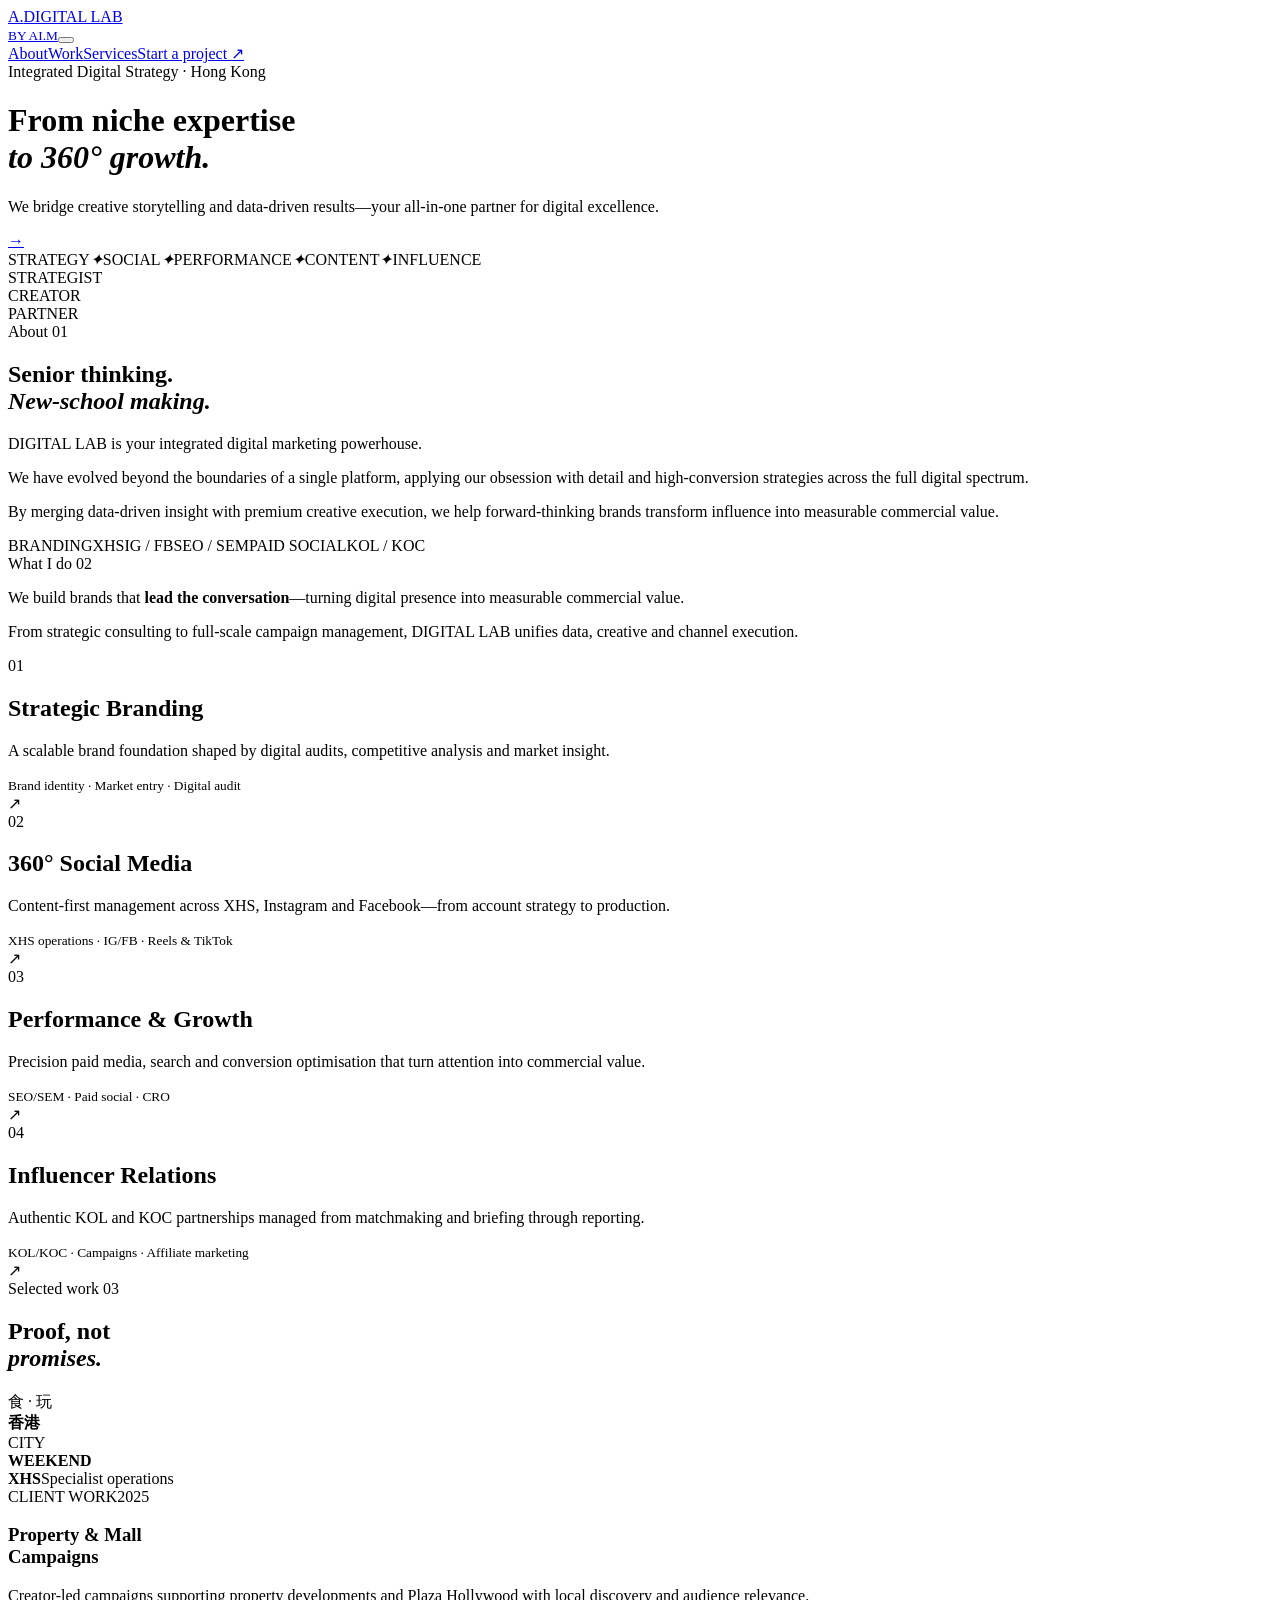
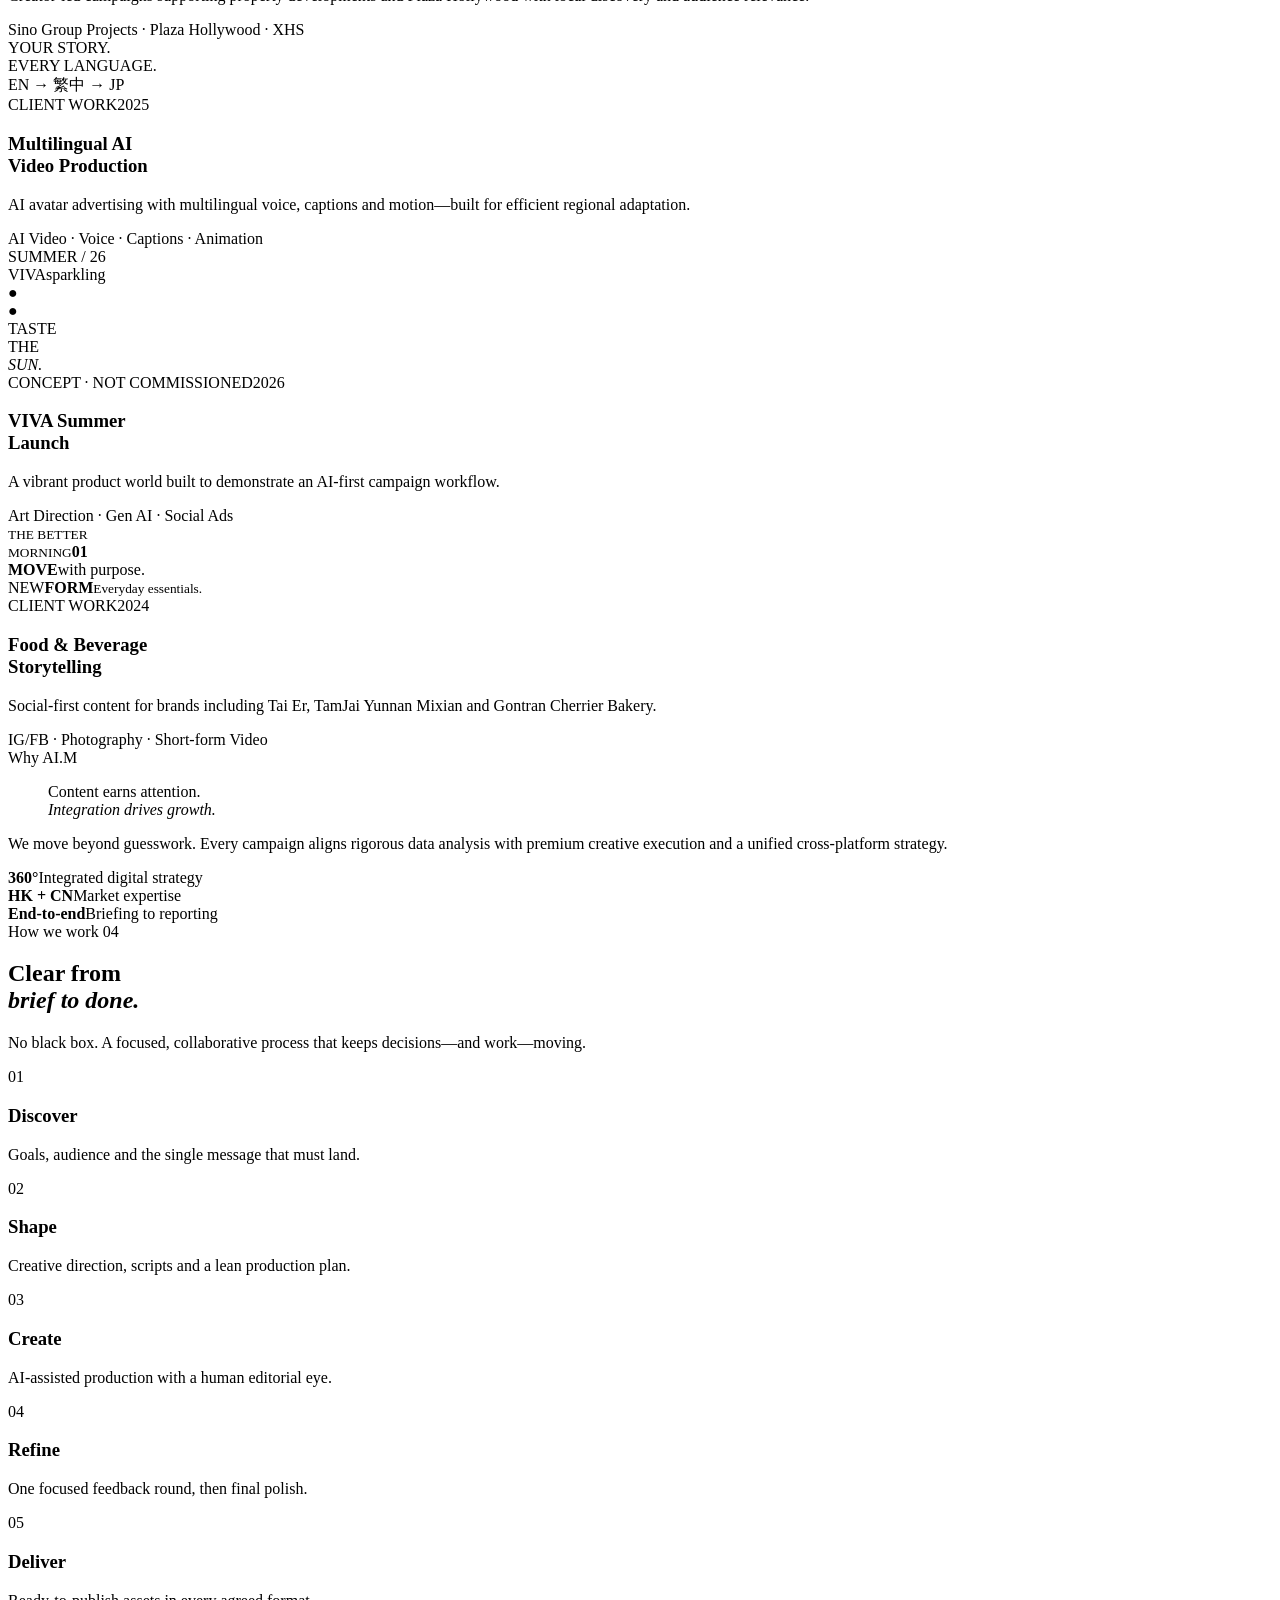
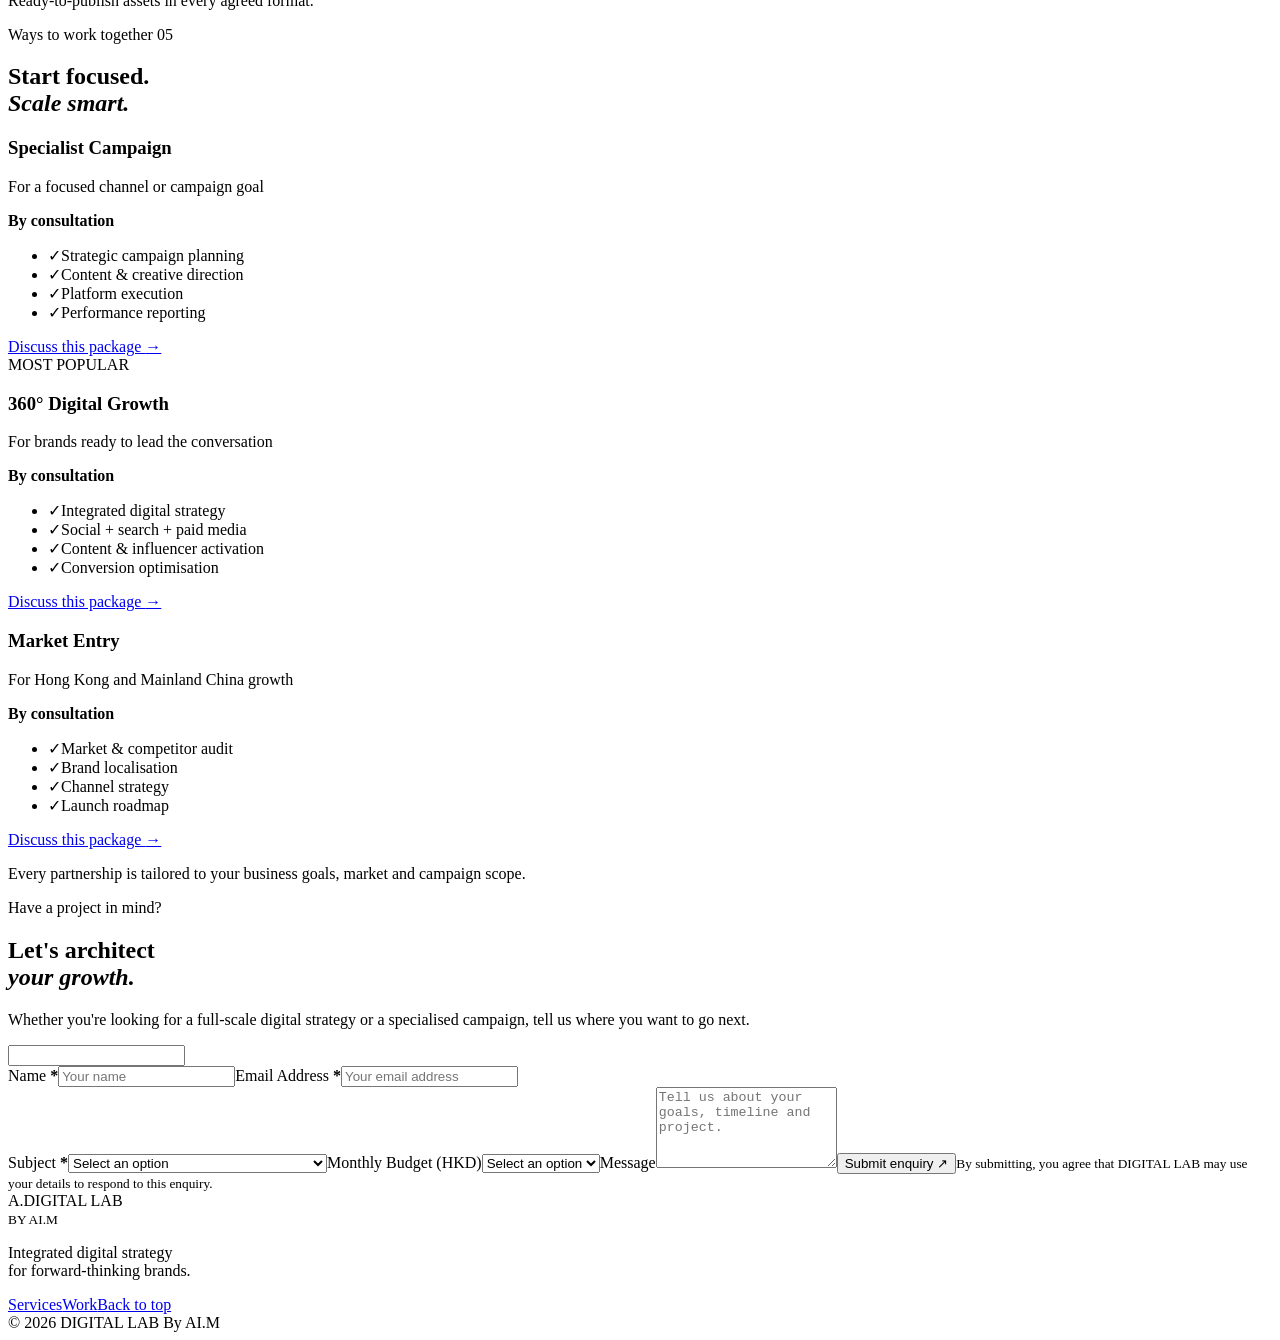
==== commit cc463305: "Move About before Work in header" ====
--- a/index.html
+++ b/index.html
@@ -1 +1 @@
-<!DOCTYPE html><html lang="en"><head><meta charSet="utf-8"/><meta name="viewport" content="width=device-width, initial-scale=1"/><link rel="preload" href="/digital-lab-ai-m/_next/static/media/797e433ab948586e-s.p.08e28id.o-okb.woff2" as="font" crossorigin="" type="font/woff2"/><link rel="preload" href="/digital-lab-ai-m/_next/static/media/caa3a2e1cccd8315-s.p.09~u27dqhyhd6.woff2" as="font" crossorigin="" type="font/woff2"/><link rel="stylesheet" href="/digital-lab-ai-m/_next/static/chunks/0unge_.dm7cvi.css" data-precedence="next"/><link rel="preload" as="script" fetchPriority="low" href="/digital-lab-ai-m/_next/static/chunks/0-t57aycj0uqz.js"/><script src="/digital-lab-ai-m/_next/static/chunks/08d~mqc6lpvzk.js" async=""></script><script src="/digital-lab-ai-m/_next/static/chunks/10mplx1qo1yfm.js" async=""></script><script src="/digital-lab-ai-m/_next/static/chunks/turbopack-09ibz2z85yuee.js" async=""></script><script src="/digital-lab-ai-m/_next/static/chunks/0os4r2b_q-rny.js" async=""></script><script src="/digital-lab-ai-m/_next/static/chunks/17e~efxzrr_rc.js" async=""></script><meta name="next-size-adjust" content=""/><title>DIGITAL LAB By AI.M — Integrated Digital Strategy</title><meta name="description" content="Strategic branding, social media, performance marketing, content production and influencer relations in Hong Kong."/><meta name="referrer" content="unsafe-url"/><meta property="og:title" content="DIGITAL LAB By AI.M — Digital Growth Architects"/><meta property="og:description" content="From niche expertise to 360° digital growth."/><meta property="og:image" content="https://most-gh.github.io/digital-lab-ai-m/og.png"/><meta property="og:image:width" content="1733"/><meta property="og:image:height" content="909"/><meta property="og:image:alt" content="DIGITAL LAB By AI.M — Digital Growth Architects."/><meta property="og:type" content="website"/><meta name="twitter:card" content="summary_large_image"/><meta name="twitter:title" content="DIGITAL LAB By AI.M — Digital Growth Architects"/><meta name="twitter:description" content="From niche expertise to 360° digital growth."/><meta name="twitter:image" content="https://most-gh.github.io/digital-lab-ai-m/og.png"/><link rel="shortcut icon" href="/digital-lab-ai-m/favicon.svg"/><link rel="icon" href="/digital-lab-ai-m/favicon.svg"/><script src="/digital-lab-ai-m/_next/static/chunks/03~yq9q893hmn.js" noModule=""></script></head><body class="geist_a71539c9-module__T19VSG__variable geist_mono_8d43a2aa-module__8Li5zG__variable"><div hidden=""><!--$--><!--/$--></div><main><nav class="nav" aria-label="Main navigation"><a class="brand" href="#top" aria-label="Digital Lab by AI.M, home"><span class="brand-mark">A.</span><span>DIGITAL LAB<br/><small>BY AI.M</small></span></a><button class="menu-btn" aria-expanded="false" aria-label="Toggle menu"><span></span><span></span></button><div class="nav-links"><a href="#work">Work</a><a href="#services">Services</a><a href="#about">About</a><a class="nav-cta" href="#contact">Start a project <span aria-hidden="true">↗</span></a></div></nav><header class="hero" id="top"><div class="hero-orb orb-one"></div><div class="hero-orb orb-two"></div><div class="eyebrow light"><span></span> Integrated Digital Strategy · Hong Kong</div><h1>From niche expertise<br/><em>to 360° growth.</em></h1><div class="hero-bottom"><p>We bridge creative storytelling and data-driven results—your all-in-one partner for digital excellence.</p><a class="circle-link" href="#work" aria-label="Explore selected work"><span aria-hidden="true">→</span></a></div><div class="hero-strip" aria-label="Capabilities"><span>STRATEGY</span><i>✦</i><span>SOCIAL</span><i>✦</i><span>PERFORMANCE</span><i>✦</i><span>CONTENT</span><i>✦</i><span>INFLUENCE</span></div></header><section class="about section-pad" id="about"><div class="about-portrait" role="img" aria-label="Abstract editorial portrait placeholder"><div class="portrait-face"></div><span>STRATEGIST<br/>CREATOR<br/>PARTNER</span></div><div class="about-copy"><div class="section-kicker">About <span>01</span></div><h2>Senior thinking.<br/><em>New-school making.</em></h2><p class="lead-small">DIGITAL LAB is your integrated digital marketing powerhouse.</p><p>We have evolved beyond the boundaries of a single platform, applying our obsession with detail and high-conversion strategies across the full digital spectrum.</p><p>By merging data-driven insight with premium creative execution, we help forward-thinking brands transform influence into measurable commercial value.</p><div class="tool-line"><span>BRANDING</span><span>XHS</span><span>IG / FB</span><span>SEO / SEM</span><span>PAID SOCIAL</span><span>KOL / KOC</span></div></div></section><section class="intro section-pad"><div class="section-kicker">What I do <span>02</span></div><div class="intro-copy"><p class="lead">We build brands that <strong>lead the conversation</strong>—turning digital presence into measurable commercial value.</p><p class="aside">From strategic consulting to full-scale campaign management, DIGITAL LAB unifies data, creative and channel execution.</p></div></section><section class="services section-pad" id="services"><article class="service-row"><span class="service-num">01</span><h2>Strategic Branding</h2><div><p>A scalable brand foundation shaped by digital audits, competitive analysis and market insight.</p><small>Brand identity · Market entry · Digital audit</small></div><span class="row-arrow"><span aria-hidden="true">↗</span></span></article><article class="service-row"><span class="service-num">02</span><h2>360° Social Media</h2><div><p>Content-first management across XHS, Instagram and Facebook—from account strategy to production.</p><small>XHS operations · IG/FB · Reels &amp; TikTok</small></div><span class="row-arrow"><span aria-hidden="true">↗</span></span></article><article class="service-row"><span class="service-num">03</span><h2>Performance &amp; Growth</h2><div><p>Precision paid media, search and conversion optimisation that turn attention into commercial value.</p><small>SEO/SEM · Paid social · CRO</small></div><span class="row-arrow"><span aria-hidden="true">↗</span></span></article><article class="service-row"><span class="service-num">04</span><h2>Influencer Relations</h2><div><p>Authentic KOL and KOC partnerships managed from matchmaking and briefing through reporting.</p><small>KOL/KOC · Campaigns · Affiliate marketing</small></div><span class="row-arrow"><span aria-hidden="true">↗</span></span></article></section><section class="work section-pad" id="work"><div class="section-heading"><div class="section-kicker">Selected work <span>03</span></div><h2>Proof, not<br/><em>promises.</em></h2></div><article class="project project-wide"><div class="project-visual xhs-visual"><div class="phone phone-one"><div class="phone-top"></div><div class="phone-img">食 · 玩<br/><b>香港</b></div><div class="phone-lines"></div></div><div class="phone phone-two"><div class="phone-top"></div><div class="phone-img pink">CITY<br/><b>WEEKEND</b></div><div class="phone-lines"></div></div><div class="metric-card"><b>XHS</b><span>Specialist operations</span></div></div><div class="project-info"><div><span class="pill client">CLIENT WORK</span><span class="year">2025</span></div><h3>Property &amp; Mall<br/>Campaigns</h3><p>Creator-led campaigns supporting property developments and Plaza Hollywood with local discovery and audience relevance.</p><div class="project-tags">Sino Group Projects · Plaza Hollywood · XHS</div></div></article><div class="project-grid"><article class="project"><div class="project-visual avatar-visual"><div class="sound-bars"><i></i><i></i><i></i><i></i><i></i><i></i><i></i><i></i></div><div class="avatar-frame"><div class="avatar-head"></div><div class="avatar-body"></div><span>YOUR STORY.<br/>EVERY LANGUAGE.</span></div><div class="lang-card">EN <span>→</span> 繁中 <span>→</span> JP</div></div><div class="project-info"><div><span class="pill client">CLIENT WORK</span><span class="year">2025</span></div><h3>Multilingual AI<br/>Video Production</h3><p>AI avatar advertising with multilingual voice, captions and motion—built for efficient regional adaptation.</p><div class="project-tags">AI Video · Voice · Captions · Animation</div></div></article><article class="project"><div class="project-visual concept-visual"><div class="concept-label">SUMMER / 26</div><div class="product-can">VIVA<span>sparkling</span></div><div class="fruit fruit-a">●</div><div class="fruit fruit-b">●</div><div class="concept-copy">TASTE<br/>THE<br/><em>SUN.</em></div></div><div class="project-info"><div><span class="pill concept">CONCEPT · NOT COMMISSIONED</span><span class="year">2026</span></div><h3>VIVA Summer<br/>Launch</h3><p>A vibrant product world built to demonstrate an AI-first campaign workflow.</p><div class="project-tags">Art Direction · Gen AI · Social Ads</div></div></article></div><article class="project project-wide reverse"><div class="project-visual social-visual"><div class="social-card sc-one"><small>THE BETTER<br/>MORNING</small><b>01</b></div><div class="social-card sc-two"><b>MOVE</b><span>with purpose.</span></div><div class="social-card sc-three"><span>NEW</span><b>FORM</b><small>Everyday essentials.</small></div></div><div class="project-info"><div><span class="pill client">CLIENT WORK</span><span class="year">2024</span></div><h3>Food &amp; Beverage<br/>Storytelling</h3><p>Social-first content for brands including Tai Er, TamJai Yunnan Mixian and Gontran Cherrier Bakery.</p><div class="project-tags">IG/FB · Photography · Short-form Video</div></div></article></section><section class="manifesto"><div class="manifesto-noise"></div><div class="eyebrow light"><span></span> Why AI.M</div><blockquote>Content earns attention.<br/><em>Integration drives growth.</em></blockquote><p>We move beyond guesswork. Every campaign aligns rigorous data analysis with premium creative execution and a unified cross-platform strategy.</p><div class="stats"><div><b>360°</b><span>Integrated digital strategy</span></div><div><b>HK + CN</b><span>Market expertise</span></div><div><b>End-to-end</b><span>Briefing to reporting</span></div></div></section><section class="process section-pad" id="process"><div class="section-heading process-heading"><div class="section-kicker">How we work <span>04</span></div><h2>Clear from<br/><em>brief to done.</em></h2><p>No black box. A focused, collaborative process that keeps decisions—and work—moving.</p></div><div class="process-list"><div class="process-step"><span>01</span><h3>Discover</h3><p>Goals, audience and the single message that must land.</p></div><div class="process-step"><span>02</span><h3>Shape</h3><p>Creative direction, scripts and a lean production plan.</p></div><div class="process-step"><span>03</span><h3>Create</h3><p>AI-assisted production with a human editorial eye.</p></div><div class="process-step"><span>04</span><h3>Refine</h3><p>One focused feedback round, then final polish.</p></div><div class="process-step"><span>05</span><h3>Deliver</h3><p>Ready-to-publish assets in every agreed format.</p></div></div></section><section class="packages section-pad" id="packages"><div class="section-heading packages-heading"><div class="section-kicker">Ways to work together <span>05</span></div><h2>Start focused.<br/><em>Scale smart.</em></h2></div><div class="package-grid"><article class="package"><h3>Specialist Campaign</h3><p>For a focused channel or campaign goal</p><b>By consultation</b><ul><li><span>✓</span>Strategic campaign planning</li><li><span>✓</span>Content &amp; creative direction</li><li><span>✓</span>Platform execution</li><li><span>✓</span>Performance reporting</li></ul><a href="#contact">Discuss this package <span aria-hidden="true">→</span></a></article><article class="package featured"><span class="popular">MOST POPULAR</span><h3>360° Digital Growth</h3><p>For brands ready to lead the conversation</p><b>By consultation</b><ul><li><span>✓</span>Integrated digital strategy</li><li><span>✓</span>Social + search + paid media</li><li><span>✓</span>Content &amp; influencer activation</li><li><span>✓</span>Conversion optimisation</li></ul><a href="#contact">Discuss this package <span aria-hidden="true">→</span></a></article><article class="package"><h3>Market Entry</h3><p>For Hong Kong and Mainland China growth</p><b>By consultation</b><ul><li><span>✓</span>Market &amp; competitor audit</li><li><span>✓</span>Brand localisation</li><li><span>✓</span>Channel strategy</li><li><span>✓</span>Launch roadmap</li></ul><a href="#contact">Discuss this package <span aria-hidden="true">→</span></a></article></div><p class="package-note">Every partnership is tailored to your business goals, market and campaign scope.</p></section><footer id="contact"><div class="footer-top section-pad"><div class="eyebrow light"><span></span> Have a project in mind?</div><div class="contact-layout"><div class="contact-intro"><h2>Let&#x27;s architect<br/><em>your growth.</em></h2><p>Whether you&#x27;re looking for a full-scale digital strategy or a specialised campaign, tell us where you want to go next.</p></div><form class="contact-form" action="https://formsubmit.co/amowork001@gmail.com" method="POST"><input type="hidden" name="_subject" value="New DIGITAL LAB project enquiry"/><input type="hidden" name="_template" value="table"/><input type="hidden" name="_captcha" value="false"/><input type="hidden" name="_next" value="https://most-gh.github.io/digital-lab-ai-m/"/><input type="hidden" name="_url" value="https://most-gh.github.io/digital-lab-ai-m/"/><input class="form-honey" type="text" tabindex="-1" autoComplete="off" aria-hidden="true" name="_honey"/><div class="field-row"><label><span>Name <b>*</b></span><input type="text" placeholder="Your name" autoComplete="name" required="" name="Name"/></label><label><span>Email Address <b>*</b></span><input type="email" placeholder="Your email address" autoComplete="email" required="" name="email"/></label></div><label><span>Subject <b>*</b></span><select name="Subject" required=""><option value="" disabled="" selected="">Select an option</option><option>360° Digital Marketing Strategy</option><option>Xiaohongshu (XHS) Specialized Growth</option><option>Performance Marketing (SEO/SEM)</option><option>Content Production &amp; Creative</option><option>Influencer Relations</option></select></label><label><span>Monthly Budget (HKD)</span><select name="Monthly Budget"><option value="" disabled="" selected="">Select an option</option><option>Under $10k</option><option>$10k – $30k</option><option>$30k – $50k</option><option>$50k+</option></select></label><label><span>Message</span><textarea name="Message" placeholder="Tell us about your goals, timeline and project." rows="5"></textarea></label><button type="submit">Submit enquiry <span aria-hidden="true">↗</span></button><small>By submitting, you agree that DIGITAL LAB may use your details to respond to this enquiry.</small></form></div></div><div class="footer-bottom"><div class="brand"><span class="brand-mark">A.</span><span>DIGITAL LAB<br/><small>BY AI.M</small></span></div><p>Integrated digital strategy<br/>for forward-thinking brands.</p><div class="footer-links"><a href="#services">Services</a><a href="#work">Work</a><a href="#top">Back to top</a></div><span>© 2026 DIGITAL LAB By AI.M</span></div></footer></main><!--$--><!--/$--><script src="/digital-lab-ai-m/_next/static/chunks/0-t57aycj0uqz.js" id="_R_" async=""></script><script>(self.__next_f=self.__next_f||[]).push([0])</script><script>self.__next_f.push([1,"1:\"$Sreact.fragment\"\n2:I[28270,[\"/digital-lab-ai-m/_next/static/chunks/0os4r2b_q-rny.js\"],\"default\"]\n3:I[7640,[\"/digital-lab-ai-m/_next/static/chunks/0os4r2b_q-rny.js\"],\"default\"]\n4:I[22789,[\"/digital-lab-ai-m/_next/static/chunks/0os4r2b_q-rny.js\"],\"ClientPageRoot\"]\n5:I[31713,[\"/digital-lab-ai-m/_next/static/chunks/0os4r2b_q-rny.js\",\"/digital-lab-ai-m/_next/static/chunks/17e~efxzrr_rc.js\"],\"default\"]\n8:I[84080,[\"/digital-lab-ai-m/_next/static/chunks/0os4r2b_q-rny.js\"],\"OutletBoundary\"]\n9:\"$Sreact.suspense\"\nb:I[84080,[\"/digital-lab-ai-m/_next/static/chunks/0os4r2b_q-rny.js\"],\"ViewportBoundary\"]\nd:I[84080,[\"/digital-lab-ai-m/_next/static/chunks/0os4r2b_q-rny.js\"],\"MetadataBoundary\"]\nf:I[48574,[\"/digital-lab-ai-m/_next/static/chunks/0os4r2b_q-rny.js\"],\"default\",1]\n:HL[\"/digital-lab-ai-m/_next/static/chunks/0unge_.dm7cvi.css\",\"style\"]\n:HL[\"/digital-lab-ai-m/_next/static/media/797e433ab948586e-s.p.08e28id.o-okb.woff2\",\"font\",{\"crossOrigin\":\"\",\"type\":\"font/woff2\"}]\n:HL[\"/digital-lab-ai-m/_next/static/media/caa3a2e1cccd8315-s.p.09~u27dqhyhd6.woff2\",\"font\",{\"crossOrigin\":\"\",\"type\":\"font/woff2\"}]\n"])</script><script>self.__next_f.push([1,"0:{\"P\":null,\"c\":[\"\",\"\"],\"q\":\"\",\"i\":false,\"f\":[[[\"\",{\"children\":[\"__PAGE__\",{}]},\"$undefined\",\"$undefined\",16],[[\"$\",\"$1\",\"c\",{\"children\":[[[\"$\",\"link\",\"0\",{\"rel\":\"stylesheet\",\"href\":\"/digital-lab-ai-m/_next/static/chunks/0unge_.dm7cvi.css\",\"precedence\":\"next\",\"crossOrigin\":\"$undefined\",\"nonce\":\"$undefined\"}],[\"$\",\"script\",\"script-0\",{\"src\":\"/digital-lab-ai-m/_next/static/chunks/0os4r2b_q-rny.js\",\"async\":true,\"nonce\":\"$undefined\"}]],[\"$\",\"html\",null,{\"lang\":\"en\",\"children\":[\"$\",\"body\",null,{\"className\":\"geist_a71539c9-module__T19VSG__variable geist_mono_8d43a2aa-module__8Li5zG__variable\",\"children\":[\"$\",\"$L2\",null,{\"parallelRouterKey\":\"children\",\"error\":\"$undefined\",\"errorStyles\":\"$undefined\",\"errorScripts\":\"$undefined\",\"template\":[\"$\",\"$L3\",null,{}],\"templateStyles\":\"$undefined\",\"templateScripts\":\"$undefined\",\"notFound\":[[[\"$\",\"title\",null,{\"children\":\"404: This page could not be found.\"}],[\"$\",\"div\",null,{\"style\":{\"fontFamily\":\"system-ui,\\\"Segoe UI\\\",Roboto,Helvetica,Arial,sans-serif,\\\"Apple Color Emoji\\\",\\\"Segoe UI Emoji\\\"\",\"height\":\"100vh\",\"textAlign\":\"center\",\"display\":\"flex\",\"flexDirection\":\"column\",\"alignItems\":\"center\",\"justifyContent\":\"center\"},\"children\":[\"$\",\"div\",null,{\"children\":[[\"$\",\"style\",null,{\"dangerouslySetInnerHTML\":{\"__html\":\"body{color:#000;background:#fff;margin:0}.next-error-h1{border-right:1px solid rgba(0,0,0,.3)}@media (prefers-color-scheme:dark){body{color:#fff;background:#000}.next-error-h1{border-right:1px solid rgba(255,255,255,.3)}}\"}}],[\"$\",\"h1\",null,{\"className\":\"next-error-h1\",\"style\":{\"display\":\"inline-block\",\"margin\":\"0 20px 0 0\",\"padding\":\"0 23px 0 0\",\"fontSize\":24,\"fontWeight\":500,\"verticalAlign\":\"top\",\"lineHeight\":\"49px\"},\"children\":404}],[\"$\",\"div\",null,{\"style\":{\"display\":\"inline-block\"},\"children\":[\"$\",\"h2\",null,{\"style\":{\"fontSize\":14,\"fontWeight\":400,\"lineHeight\":\"49px\",\"margin\":0},\"children\":\"This page could not be found.\"}]}]]}]}]],[]],\"forbidden\":\"$undefined\",\"unauthorized\":\"$undefined\"}]}]}]]}],{\"children\":[[\"$\",\"$1\",\"c\",{\"children\":[[\"$\",\"$L4\",null,{\"Component\":\"$5\",\"serverProvidedParams\":{\"searchParams\":{},\"params\":{},\"promises\":[\"$@6\",\"$@7\"]}}],[[\"$\",\"script\",\"script-0\",{\"src\":\"/digital-lab-ai-m/_next/static/chunks/17e~efxzrr_rc.js\",\"async\":true,\"nonce\":\"$undefined\"}]],[\"$\",\"$L8\",null,{\"children\":[\"$\",\"$9\",null,{\"name\":\"Next.MetadataOutlet\",\"children\":\"$@a\"}]}]]}],{},null,false,null]},null,false,null],[\"$\",\"$1\",\"h\",{\"children\":[null,[\"$\",\"$Lb\",null,{\"children\":\"$Lc\"}],[\"$\",\"div\",null,{\"hidden\":true,\"children\":[\"$\",\"$Ld\",null,{\"children\":[\"$\",\"$9\",null,{\"name\":\"Next.Metadata\",\"children\":\"$Le\"}]}]}],[\"$\",\"meta\",null,{\"name\":\"next-size-adjust\",\"content\":\"\"}]]}],false]],\"m\":\"$undefined\",\"G\":[\"$f\",[[\"$\",\"link\",\"0\",{\"rel\":\"stylesheet\",\"href\":\"/digital-lab-ai-m/_next/static/chunks/0unge_.dm7cvi.css\",\"precedence\":\"next\",\"crossOrigin\":\"$undefined\",\"nonce\":\"$undefined\"}]]],\"S\":true,\"h\":null,\"s\":\"$undefined\",\"l\":\"$undefined\",\"p\":\"$undefined\",\"d\":\"$undefined\",\"b\":\"GHR3EhVNqLMkKtAR0kAIX\"}\n"])</script><script>self.__next_f.push([1,"6:{}\n7:\"$0:f:0:1:1:children:0:props:children:0:props:serverProvidedParams:params\"\n"])</script><script>self.__next_f.push([1,"c:[[\"$\",\"meta\",\"0\",{\"charSet\":\"utf-8\"}],[\"$\",\"meta\",\"1\",{\"name\":\"viewport\",\"content\":\"width=device-width, initial-scale=1\"}]]\n"])</script><script>self.__next_f.push([1,"10:I[77576,[\"/digital-lab-ai-m/_next/static/chunks/0os4r2b_q-rny.js\"],\"IconMark\"]\na:null\n"])</script><script>self.__next_f.push([1,"e:[[\"$\",\"title\",\"0\",{\"children\":\"DIGITAL LAB By AI.M — Integrated Digital Strategy\"}],[\"$\",\"meta\",\"1\",{\"name\":\"description\",\"content\":\"Strategic branding, social media, performance marketing, content production and influencer relations in Hong Kong.\"}],[\"$\",\"meta\",\"2\",{\"name\":\"referrer\",\"content\":\"unsafe-url\"}],[\"$\",\"meta\",\"3\",{\"property\":\"og:title\",\"content\":\"DIGITAL LAB By AI.M — Digital Growth Architects\"}],[\"$\",\"meta\",\"4\",{\"property\":\"og:description\",\"content\":\"From niche expertise to 360° digital growth.\"}],[\"$\",\"meta\",\"5\",{\"property\":\"og:image\",\"content\":\"https://most-gh.github.io/digital-lab-ai-m/og.png\"}],[\"$\",\"meta\",\"6\",{\"property\":\"og:image:width\",\"content\":\"1733\"}],[\"$\",\"meta\",\"7\",{\"property\":\"og:image:height\",\"content\":\"909\"}],[\"$\",\"meta\",\"8\",{\"property\":\"og:image:alt\",\"content\":\"DIGITAL LAB By AI.M — Digital Growth Architects.\"}],[\"$\",\"meta\",\"9\",{\"property\":\"og:type\",\"content\":\"website\"}],[\"$\",\"meta\",\"10\",{\"name\":\"twitter:card\",\"content\":\"summary_large_image\"}],[\"$\",\"meta\",\"11\",{\"name\":\"twitter:title\",\"content\":\"DIGITAL LAB By AI.M — Digital Growth Architects\"}],[\"$\",\"meta\",\"12\",{\"name\":\"twitter:description\",\"content\":\"From niche expertise to 360° digital growth.\"}],[\"$\",\"meta\",\"13\",{\"name\":\"twitter:image\",\"content\":\"https://most-gh.github.io/digital-lab-ai-m/og.png\"}],[\"$\",\"link\",\"14\",{\"rel\":\"shortcut icon\",\"href\":\"/digital-lab-ai-m/favicon.svg\"}],[\"$\",\"link\",\"15\",{\"rel\":\"icon\",\"href\":\"/digital-lab-ai-m/favicon.svg\"}],[\"$\",\"$L10\",\"16\",{}]]\n"])</script></body></html>+<!DOCTYPE html><html lang="en"><head><meta charSet="utf-8"/><meta name="viewport" content="width=device-width, initial-scale=1"/><link rel="preload" href="/digital-lab-ai-m/_next/static/media/797e433ab948586e-s.p.08e28id.o-okb.woff2" as="font" crossorigin="" type="font/woff2"/><link rel="preload" href="/digital-lab-ai-m/_next/static/media/caa3a2e1cccd8315-s.p.09~u27dqhyhd6.woff2" as="font" crossorigin="" type="font/woff2"/><link rel="stylesheet" href="/digital-lab-ai-m/_next/static/chunks/0unge_.dm7cvi.css" data-precedence="next"/><link rel="preload" as="script" fetchPriority="low" href="/digital-lab-ai-m/_next/static/chunks/0-t57aycj0uqz.js"/><script src="/digital-lab-ai-m/_next/static/chunks/08d~mqc6lpvzk.js" async=""></script><script src="/digital-lab-ai-m/_next/static/chunks/10mplx1qo1yfm.js" async=""></script><script src="/digital-lab-ai-m/_next/static/chunks/turbopack-09ibz2z85yuee.js" async=""></script><script src="/digital-lab-ai-m/_next/static/chunks/0os4r2b_q-rny.js" async=""></script><script src="/digital-lab-ai-m/_next/static/chunks/0h9c6_cw1jw1..js" async=""></script><meta name="next-size-adjust" content=""/><title>DIGITAL LAB By AI.M — Integrated Digital Strategy</title><meta name="description" content="Strategic branding, social media, performance marketing, content production and influencer relations in Hong Kong."/><meta name="referrer" content="unsafe-url"/><meta property="og:title" content="DIGITAL LAB By AI.M — Digital Growth Architects"/><meta property="og:description" content="From niche expertise to 360° digital growth."/><meta property="og:image" content="https://most-gh.github.io/digital-lab-ai-m/og.png"/><meta property="og:image:width" content="1733"/><meta property="og:image:height" content="909"/><meta property="og:image:alt" content="DIGITAL LAB By AI.M — Digital Growth Architects."/><meta property="og:type" content="website"/><meta name="twitter:card" content="summary_large_image"/><meta name="twitter:title" content="DIGITAL LAB By AI.M — Digital Growth Architects"/><meta name="twitter:description" content="From niche expertise to 360° digital growth."/><meta name="twitter:image" content="https://most-gh.github.io/digital-lab-ai-m/og.png"/><link rel="shortcut icon" href="/digital-lab-ai-m/favicon.svg"/><link rel="icon" href="/digital-lab-ai-m/favicon.svg"/><script src="/digital-lab-ai-m/_next/static/chunks/03~yq9q893hmn.js" noModule=""></script></head><body class="geist_a71539c9-module__T19VSG__variable geist_mono_8d43a2aa-module__8Li5zG__variable"><div hidden=""><!--$--><!--/$--></div><main><nav class="nav" aria-label="Main navigation"><a class="brand" href="#top" aria-label="Digital Lab by AI.M, home"><span class="brand-mark">A.</span><span>DIGITAL LAB<br/><small>BY AI.M</small></span></a><button class="menu-btn" aria-expanded="false" aria-label="Toggle menu"><span></span><span></span></button><div class="nav-links"><a href="#about">About</a><a href="#work">Work</a><a href="#services">Services</a><a class="nav-cta" href="#contact">Start a project <span aria-hidden="true">↗</span></a></div></nav><header class="hero" id="top"><div class="hero-orb orb-one"></div><div class="hero-orb orb-two"></div><div class="eyebrow light"><span></span> Integrated Digital Strategy · Hong Kong</div><h1>From niche expertise<br/><em>to 360° growth.</em></h1><div class="hero-bottom"><p>We bridge creative storytelling and data-driven results—your all-in-one partner for digital excellence.</p><a class="circle-link" href="#work" aria-label="Explore selected work"><span aria-hidden="true">→</span></a></div><div class="hero-strip" aria-label="Capabilities"><span>STRATEGY</span><i>✦</i><span>SOCIAL</span><i>✦</i><span>PERFORMANCE</span><i>✦</i><span>CONTENT</span><i>✦</i><span>INFLUENCE</span></div></header><section class="about section-pad" id="about"><div class="about-portrait" role="img" aria-label="Abstract editorial portrait placeholder"><div class="portrait-face"></div><span>STRATEGIST<br/>CREATOR<br/>PARTNER</span></div><div class="about-copy"><div class="section-kicker">About <span>01</span></div><h2>Senior thinking.<br/><em>New-school making.</em></h2><p class="lead-small">DIGITAL LAB is your integrated digital marketing powerhouse.</p><p>We have evolved beyond the boundaries of a single platform, applying our obsession with detail and high-conversion strategies across the full digital spectrum.</p><p>By merging data-driven insight with premium creative execution, we help forward-thinking brands transform influence into measurable commercial value.</p><div class="tool-line"><span>BRANDING</span><span>XHS</span><span>IG / FB</span><span>SEO / SEM</span><span>PAID SOCIAL</span><span>KOL / KOC</span></div></div></section><section class="intro section-pad"><div class="section-kicker">What I do <span>02</span></div><div class="intro-copy"><p class="lead">We build brands that <strong>lead the conversation</strong>—turning digital presence into measurable commercial value.</p><p class="aside">From strategic consulting to full-scale campaign management, DIGITAL LAB unifies data, creative and channel execution.</p></div></section><section class="services section-pad" id="services"><article class="service-row"><span class="service-num">01</span><h2>Strategic Branding</h2><div><p>A scalable brand foundation shaped by digital audits, competitive analysis and market insight.</p><small>Brand identity · Market entry · Digital audit</small></div><span class="row-arrow"><span aria-hidden="true">↗</span></span></article><article class="service-row"><span class="service-num">02</span><h2>360° Social Media</h2><div><p>Content-first management across XHS, Instagram and Facebook—from account strategy to production.</p><small>XHS operations · IG/FB · Reels &amp; TikTok</small></div><span class="row-arrow"><span aria-hidden="true">↗</span></span></article><article class="service-row"><span class="service-num">03</span><h2>Performance &amp; Growth</h2><div><p>Precision paid media, search and conversion optimisation that turn attention into commercial value.</p><small>SEO/SEM · Paid social · CRO</small></div><span class="row-arrow"><span aria-hidden="true">↗</span></span></article><article class="service-row"><span class="service-num">04</span><h2>Influencer Relations</h2><div><p>Authentic KOL and KOC partnerships managed from matchmaking and briefing through reporting.</p><small>KOL/KOC · Campaigns · Affiliate marketing</small></div><span class="row-arrow"><span aria-hidden="true">↗</span></span></article></section><section class="work section-pad" id="work"><div class="section-heading"><div class="section-kicker">Selected work <span>03</span></div><h2>Proof, not<br/><em>promises.</em></h2></div><article class="project project-wide"><div class="project-visual xhs-visual"><div class="phone phone-one"><div class="phone-top"></div><div class="phone-img">食 · 玩<br/><b>香港</b></div><div class="phone-lines"></div></div><div class="phone phone-two"><div class="phone-top"></div><div class="phone-img pink">CITY<br/><b>WEEKEND</b></div><div class="phone-lines"></div></div><div class="metric-card"><b>XHS</b><span>Specialist operations</span></div></div><div class="project-info"><div><span class="pill client">CLIENT WORK</span><span class="year">2025</span></div><h3>Property &amp; Mall<br/>Campaigns</h3><p>Creator-led campaigns supporting property developments and Plaza Hollywood with local discovery and audience relevance.</p><div class="project-tags">Sino Group Projects · Plaza Hollywood · XHS</div></div></article><div class="project-grid"><article class="project"><div class="project-visual avatar-visual"><div class="sound-bars"><i></i><i></i><i></i><i></i><i></i><i></i><i></i><i></i></div><div class="avatar-frame"><div class="avatar-head"></div><div class="avatar-body"></div><span>YOUR STORY.<br/>EVERY LANGUAGE.</span></div><div class="lang-card">EN <span>→</span> 繁中 <span>→</span> JP</div></div><div class="project-info"><div><span class="pill client">CLIENT WORK</span><span class="year">2025</span></div><h3>Multilingual AI<br/>Video Production</h3><p>AI avatar advertising with multilingual voice, captions and motion—built for efficient regional adaptation.</p><div class="project-tags">AI Video · Voice · Captions · Animation</div></div></article><article class="project"><div class="project-visual concept-visual"><div class="concept-label">SUMMER / 26</div><div class="product-can">VIVA<span>sparkling</span></div><div class="fruit fruit-a">●</div><div class="fruit fruit-b">●</div><div class="concept-copy">TASTE<br/>THE<br/><em>SUN.</em></div></div><div class="project-info"><div><span class="pill concept">CONCEPT · NOT COMMISSIONED</span><span class="year">2026</span></div><h3>VIVA Summer<br/>Launch</h3><p>A vibrant product world built to demonstrate an AI-first campaign workflow.</p><div class="project-tags">Art Direction · Gen AI · Social Ads</div></div></article></div><article class="project project-wide reverse"><div class="project-visual social-visual"><div class="social-card sc-one"><small>THE BETTER<br/>MORNING</small><b>01</b></div><div class="social-card sc-two"><b>MOVE</b><span>with purpose.</span></div><div class="social-card sc-three"><span>NEW</span><b>FORM</b><small>Everyday essentials.</small></div></div><div class="project-info"><div><span class="pill client">CLIENT WORK</span><span class="year">2024</span></div><h3>Food &amp; Beverage<br/>Storytelling</h3><p>Social-first content for brands including Tai Er, TamJai Yunnan Mixian and Gontran Cherrier Bakery.</p><div class="project-tags">IG/FB · Photography · Short-form Video</div></div></article></section><section class="manifesto"><div class="manifesto-noise"></div><div class="eyebrow light"><span></span> Why AI.M</div><blockquote>Content earns attention.<br/><em>Integration drives growth.</em></blockquote><p>We move beyond guesswork. Every campaign aligns rigorous data analysis with premium creative execution and a unified cross-platform strategy.</p><div class="stats"><div><b>360°</b><span>Integrated digital strategy</span></div><div><b>HK + CN</b><span>Market expertise</span></div><div><b>End-to-end</b><span>Briefing to reporting</span></div></div></section><section class="process section-pad" id="process"><div class="section-heading process-heading"><div class="section-kicker">How we work <span>04</span></div><h2>Clear from<br/><em>brief to done.</em></h2><p>No black box. A focused, collaborative process that keeps decisions—and work—moving.</p></div><div class="process-list"><div class="process-step"><span>01</span><h3>Discover</h3><p>Goals, audience and the single message that must land.</p></div><div class="process-step"><span>02</span><h3>Shape</h3><p>Creative direction, scripts and a lean production plan.</p></div><div class="process-step"><span>03</span><h3>Create</h3><p>AI-assisted production with a human editorial eye.</p></div><div class="process-step"><span>04</span><h3>Refine</h3><p>One focused feedback round, then final polish.</p></div><div class="process-step"><span>05</span><h3>Deliver</h3><p>Ready-to-publish assets in every agreed format.</p></div></div></section><section class="packages section-pad" id="packages"><div class="section-heading packages-heading"><div class="section-kicker">Ways to work together <span>05</span></div><h2>Start focused.<br/><em>Scale smart.</em></h2></div><div class="package-grid"><article class="package"><h3>Specialist Campaign</h3><p>For a focused channel or campaign goal</p><b>By consultation</b><ul><li><span>✓</span>Strategic campaign planning</li><li><span>✓</span>Content &amp; creative direction</li><li><span>✓</span>Platform execution</li><li><span>✓</span>Performance reporting</li></ul><a href="#contact">Discuss this package <span aria-hidden="true">→</span></a></article><article class="package featured"><span class="popular">MOST POPULAR</span><h3>360° Digital Growth</h3><p>For brands ready to lead the conversation</p><b>By consultation</b><ul><li><span>✓</span>Integrated digital strategy</li><li><span>✓</span>Social + search + paid media</li><li><span>✓</span>Content &amp; influencer activation</li><li><span>✓</span>Conversion optimisation</li></ul><a href="#contact">Discuss this package <span aria-hidden="true">→</span></a></article><article class="package"><h3>Market Entry</h3><p>For Hong Kong and Mainland China growth</p><b>By consultation</b><ul><li><span>✓</span>Market &amp; competitor audit</li><li><span>✓</span>Brand localisation</li><li><span>✓</span>Channel strategy</li><li><span>✓</span>Launch roadmap</li></ul><a href="#contact">Discuss this package <span aria-hidden="true">→</span></a></article></div><p class="package-note">Every partnership is tailored to your business goals, market and campaign scope.</p></section><footer id="contact"><div class="footer-top section-pad"><div class="eyebrow light"><span></span> Have a project in mind?</div><div class="contact-layout"><div class="contact-intro"><h2>Let&#x27;s architect<br/><em>your growth.</em></h2><p>Whether you&#x27;re looking for a full-scale digital strategy or a specialised campaign, tell us where you want to go next.</p></div><form class="contact-form" action="https://formsubmit.co/amowork001@gmail.com" method="POST"><input type="hidden" name="_subject" value="New DIGITAL LAB project enquiry"/><input type="hidden" name="_template" value="table"/><input type="hidden" name="_captcha" value="false"/><input type="hidden" name="_next" value="https://most-gh.github.io/digital-lab-ai-m/"/><input type="hidden" name="_url" value="https://most-gh.github.io/digital-lab-ai-m/"/><input class="form-honey" type="text" tabindex="-1" autoComplete="off" aria-hidden="true" name="_honey"/><div class="field-row"><label><span>Name <b>*</b></span><input type="text" placeholder="Your name" autoComplete="name" required="" name="Name"/></label><label><span>Email Address <b>*</b></span><input type="email" placeholder="Your email address" autoComplete="email" required="" name="email"/></label></div><label><span>Subject <b>*</b></span><select name="Subject" required=""><option value="" disabled="" selected="">Select an option</option><option>360° Digital Marketing Strategy</option><option>Xiaohongshu (XHS) Specialized Growth</option><option>Performance Marketing (SEO/SEM)</option><option>Content Production &amp; Creative</option><option>Influencer Relations</option></select></label><label><span>Monthly Budget (HKD)</span><select name="Monthly Budget"><option value="" disabled="" selected="">Select an option</option><option>Under $10k</option><option>$10k – $30k</option><option>$30k – $50k</option><option>$50k+</option></select></label><label><span>Message</span><textarea name="Message" placeholder="Tell us about your goals, timeline and project." rows="5"></textarea></label><button type="submit">Submit enquiry <span aria-hidden="true">↗</span></button><small>By submitting, you agree that DIGITAL LAB may use your details to respond to this enquiry.</small></form></div></div><div class="footer-bottom"><div class="brand"><span class="brand-mark">A.</span><span>DIGITAL LAB<br/><small>BY AI.M</small></span></div><p>Integrated digital strategy<br/>for forward-thinking brands.</p><div class="footer-links"><a href="#services">Services</a><a href="#work">Work</a><a href="#top">Back to top</a></div><span>© 2026 DIGITAL LAB By AI.M</span></div></footer></main><!--$--><!--/$--><script src="/digital-lab-ai-m/_next/static/chunks/0-t57aycj0uqz.js" id="_R_" async=""></script><script>(self.__next_f=self.__next_f||[]).push([0])</script><script>self.__next_f.push([1,"1:\"$Sreact.fragment\"\n2:I[28270,[\"/digital-lab-ai-m/_next/static/chunks/0os4r2b_q-rny.js\"],\"default\"]\n3:I[7640,[\"/digital-lab-ai-m/_next/static/chunks/0os4r2b_q-rny.js\"],\"default\"]\n4:I[22789,[\"/digital-lab-ai-m/_next/static/chunks/0os4r2b_q-rny.js\"],\"ClientPageRoot\"]\n5:I[31713,[\"/digital-lab-ai-m/_next/static/chunks/0os4r2b_q-rny.js\",\"/digital-lab-ai-m/_next/static/chunks/0h9c6_cw1jw1..js\"],\"default\"]\n8:I[84080,[\"/digital-lab-ai-m/_next/static/chunks/0os4r2b_q-rny.js\"],\"OutletBoundary\"]\n9:\"$Sreact.suspense\"\nb:I[84080,[\"/digital-lab-ai-m/_next/static/chunks/0os4r2b_q-rny.js\"],\"ViewportBoundary\"]\nd:I[84080,[\"/digital-lab-ai-m/_next/static/chunks/0os4r2b_q-rny.js\"],\"MetadataBoundary\"]\nf:I[48574,[\"/digital-lab-ai-m/_next/static/chunks/0os4r2b_q-rny.js\"],\"default\",1]\n:HL[\"/digital-lab-ai-m/_next/static/chunks/0unge_.dm7cvi.css\",\"style\"]\n:HL[\"/digital-lab-ai-m/_next/static/media/797e433ab948586e-s.p.08e28id.o-okb.woff2\",\"font\",{\"crossOrigin\":\"\",\"type\":\"font/woff2\"}]\n:HL[\"/digital-lab-ai-m/_next/static/media/caa3a2e1cccd8315-s.p.09~u27dqhyhd6.woff2\",\"font\",{\"crossOrigin\":\"\",\"type\":\"font/woff2\"}]\n"])</script><script>self.__next_f.push([1,"0:{\"P\":null,\"c\":[\"\",\"\"],\"q\":\"\",\"i\":false,\"f\":[[[\"\",{\"children\":[\"__PAGE__\",{}]},\"$undefined\",\"$undefined\",16],[[\"$\",\"$1\",\"c\",{\"children\":[[[\"$\",\"link\",\"0\",{\"rel\":\"stylesheet\",\"href\":\"/digital-lab-ai-m/_next/static/chunks/0unge_.dm7cvi.css\",\"precedence\":\"next\",\"crossOrigin\":\"$undefined\",\"nonce\":\"$undefined\"}],[\"$\",\"script\",\"script-0\",{\"src\":\"/digital-lab-ai-m/_next/static/chunks/0os4r2b_q-rny.js\",\"async\":true,\"nonce\":\"$undefined\"}]],[\"$\",\"html\",null,{\"lang\":\"en\",\"children\":[\"$\",\"body\",null,{\"className\":\"geist_a71539c9-module__T19VSG__variable geist_mono_8d43a2aa-module__8Li5zG__variable\",\"children\":[\"$\",\"$L2\",null,{\"parallelRouterKey\":\"children\",\"error\":\"$undefined\",\"errorStyles\":\"$undefined\",\"errorScripts\":\"$undefined\",\"template\":[\"$\",\"$L3\",null,{}],\"templateStyles\":\"$undefined\",\"templateScripts\":\"$undefined\",\"notFound\":[[[\"$\",\"title\",null,{\"children\":\"404: This page could not be found.\"}],[\"$\",\"div\",null,{\"style\":{\"fontFamily\":\"system-ui,\\\"Segoe UI\\\",Roboto,Helvetica,Arial,sans-serif,\\\"Apple Color Emoji\\\",\\\"Segoe UI Emoji\\\"\",\"height\":\"100vh\",\"textAlign\":\"center\",\"display\":\"flex\",\"flexDirection\":\"column\",\"alignItems\":\"center\",\"justifyContent\":\"center\"},\"children\":[\"$\",\"div\",null,{\"children\":[[\"$\",\"style\",null,{\"dangerouslySetInnerHTML\":{\"__html\":\"body{color:#000;background:#fff;margin:0}.next-error-h1{border-right:1px solid rgba(0,0,0,.3)}@media (prefers-color-scheme:dark){body{color:#fff;background:#000}.next-error-h1{border-right:1px solid rgba(255,255,255,.3)}}\"}}],[\"$\",\"h1\",null,{\"className\":\"next-error-h1\",\"style\":{\"display\":\"inline-block\",\"margin\":\"0 20px 0 0\",\"padding\":\"0 23px 0 0\",\"fontSize\":24,\"fontWeight\":500,\"verticalAlign\":\"top\",\"lineHeight\":\"49px\"},\"children\":404}],[\"$\",\"div\",null,{\"style\":{\"display\":\"inline-block\"},\"children\":[\"$\",\"h2\",null,{\"style\":{\"fontSize\":14,\"fontWeight\":400,\"lineHeight\":\"49px\",\"margin\":0},\"children\":\"This page could not be found.\"}]}]]}]}]],[]],\"forbidden\":\"$undefined\",\"unauthorized\":\"$undefined\"}]}]}]]}],{\"children\":[[\"$\",\"$1\",\"c\",{\"children\":[[\"$\",\"$L4\",null,{\"Component\":\"$5\",\"serverProvidedParams\":{\"searchParams\":{},\"params\":{},\"promises\":[\"$@6\",\"$@7\"]}}],[[\"$\",\"script\",\"script-0\",{\"src\":\"/digital-lab-ai-m/_next/static/chunks/0h9c6_cw1jw1..js\",\"async\":true,\"nonce\":\"$undefined\"}]],[\"$\",\"$L8\",null,{\"children\":[\"$\",\"$9\",null,{\"name\":\"Next.MetadataOutlet\",\"children\":\"$@a\"}]}]]}],{},null,false,null]},null,false,null],[\"$\",\"$1\",\"h\",{\"children\":[null,[\"$\",\"$Lb\",null,{\"children\":\"$Lc\"}],[\"$\",\"div\",null,{\"hidden\":true,\"children\":[\"$\",\"$Ld\",null,{\"children\":[\"$\",\"$9\",null,{\"name\":\"Next.Metadata\",\"children\":\"$Le\"}]}]}],[\"$\",\"meta\",null,{\"name\":\"next-size-adjust\",\"content\":\"\"}]]}],false]],\"m\":\"$undefined\",\"G\":[\"$f\",[[\"$\",\"link\",\"0\",{\"rel\":\"stylesheet\",\"href\":\"/digital-lab-ai-m/_next/static/chunks/0unge_.dm7cvi.css\",\"precedence\":\"next\",\"crossOrigin\":\"$undefined\",\"nonce\":\"$undefined\"}]]],\"S\":true,\"h\":null,\"s\":\"$undefined\",\"l\":\"$undefined\",\"p\":\"$undefined\",\"d\":\"$undefined\",\"b\":\"zI7VJw8Xk9RSFqg1jsvXJ\"}\n"])</script><script>self.__next_f.push([1,"6:{}\n7:\"$0:f:0:1:1:children:0:props:children:0:props:serverProvidedParams:params\"\n"])</script><script>self.__next_f.push([1,"c:[[\"$\",\"meta\",\"0\",{\"charSet\":\"utf-8\"}],[\"$\",\"meta\",\"1\",{\"name\":\"viewport\",\"content\":\"width=device-width, initial-scale=1\"}]]\n"])</script><script>self.__next_f.push([1,"10:I[77576,[\"/digital-lab-ai-m/_next/static/chunks/0os4r2b_q-rny.js\"],\"IconMark\"]\na:null\n"])</script><script>self.__next_f.push([1,"e:[[\"$\",\"title\",\"0\",{\"children\":\"DIGITAL LAB By AI.M — Integrated Digital Strategy\"}],[\"$\",\"meta\",\"1\",{\"name\":\"description\",\"content\":\"Strategic branding, social media, performance marketing, content production and influencer relations in Hong Kong.\"}],[\"$\",\"meta\",\"2\",{\"name\":\"referrer\",\"content\":\"unsafe-url\"}],[\"$\",\"meta\",\"3\",{\"property\":\"og:title\",\"content\":\"DIGITAL LAB By AI.M — Digital Growth Architects\"}],[\"$\",\"meta\",\"4\",{\"property\":\"og:description\",\"content\":\"From niche expertise to 360° digital growth.\"}],[\"$\",\"meta\",\"5\",{\"property\":\"og:image\",\"content\":\"https://most-gh.github.io/digital-lab-ai-m/og.png\"}],[\"$\",\"meta\",\"6\",{\"property\":\"og:image:width\",\"content\":\"1733\"}],[\"$\",\"meta\",\"7\",{\"property\":\"og:image:height\",\"content\":\"909\"}],[\"$\",\"meta\",\"8\",{\"property\":\"og:image:alt\",\"content\":\"DIGITAL LAB By AI.M — Digital Growth Architects.\"}],[\"$\",\"meta\",\"9\",{\"property\":\"og:type\",\"content\":\"website\"}],[\"$\",\"meta\",\"10\",{\"name\":\"twitter:card\",\"content\":\"summary_large_image\"}],[\"$\",\"meta\",\"11\",{\"name\":\"twitter:title\",\"content\":\"DIGITAL LAB By AI.M — Digital Growth Architects\"}],[\"$\",\"meta\",\"12\",{\"name\":\"twitter:description\",\"content\":\"From niche expertise to 360° digital growth.\"}],[\"$\",\"meta\",\"13\",{\"name\":\"twitter:image\",\"content\":\"https://most-gh.github.io/digital-lab-ai-m/og.png\"}],[\"$\",\"link\",\"14\",{\"rel\":\"shortcut icon\",\"href\":\"/digital-lab-ai-m/favicon.svg\"}],[\"$\",\"link\",\"15\",{\"rel\":\"icon\",\"href\":\"/digital-lab-ai-m/favicon.svg\"}],[\"$\",\"$L10\",\"16\",{}]]\n"])</script></body></html>
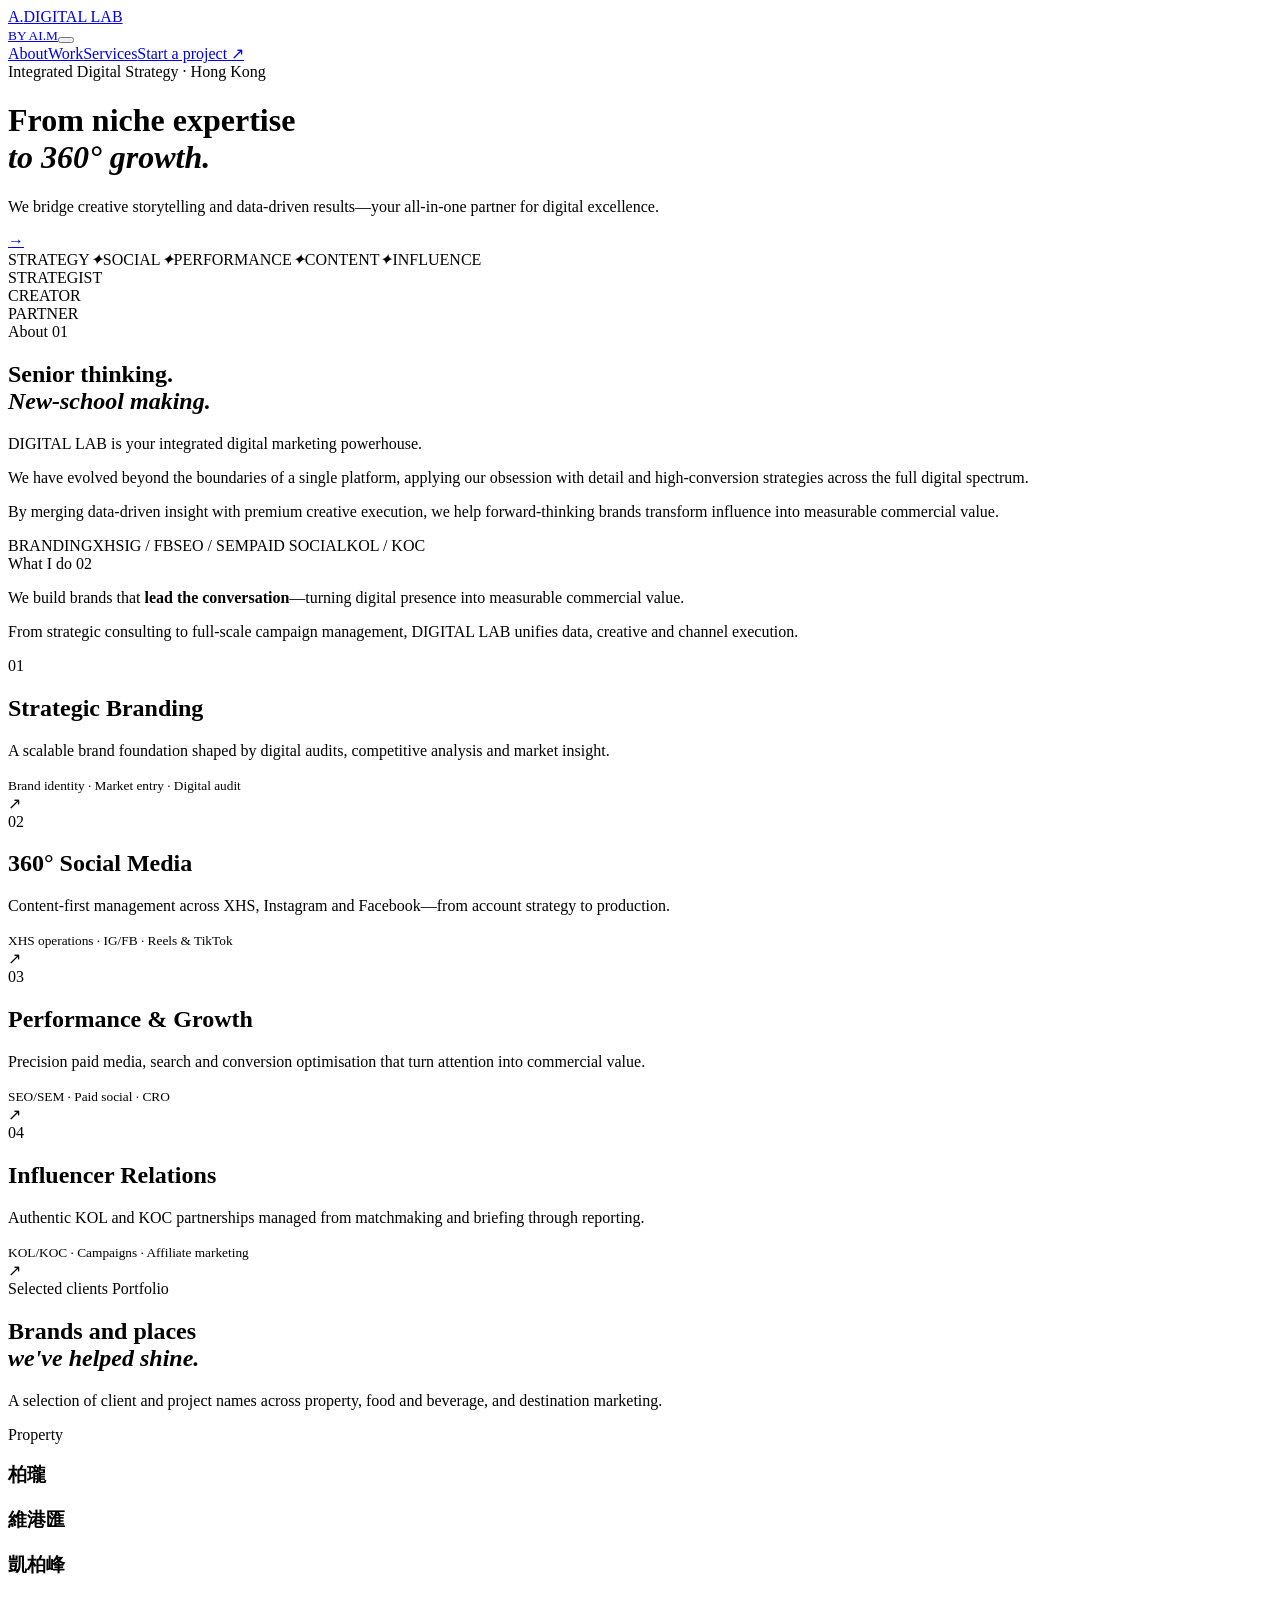
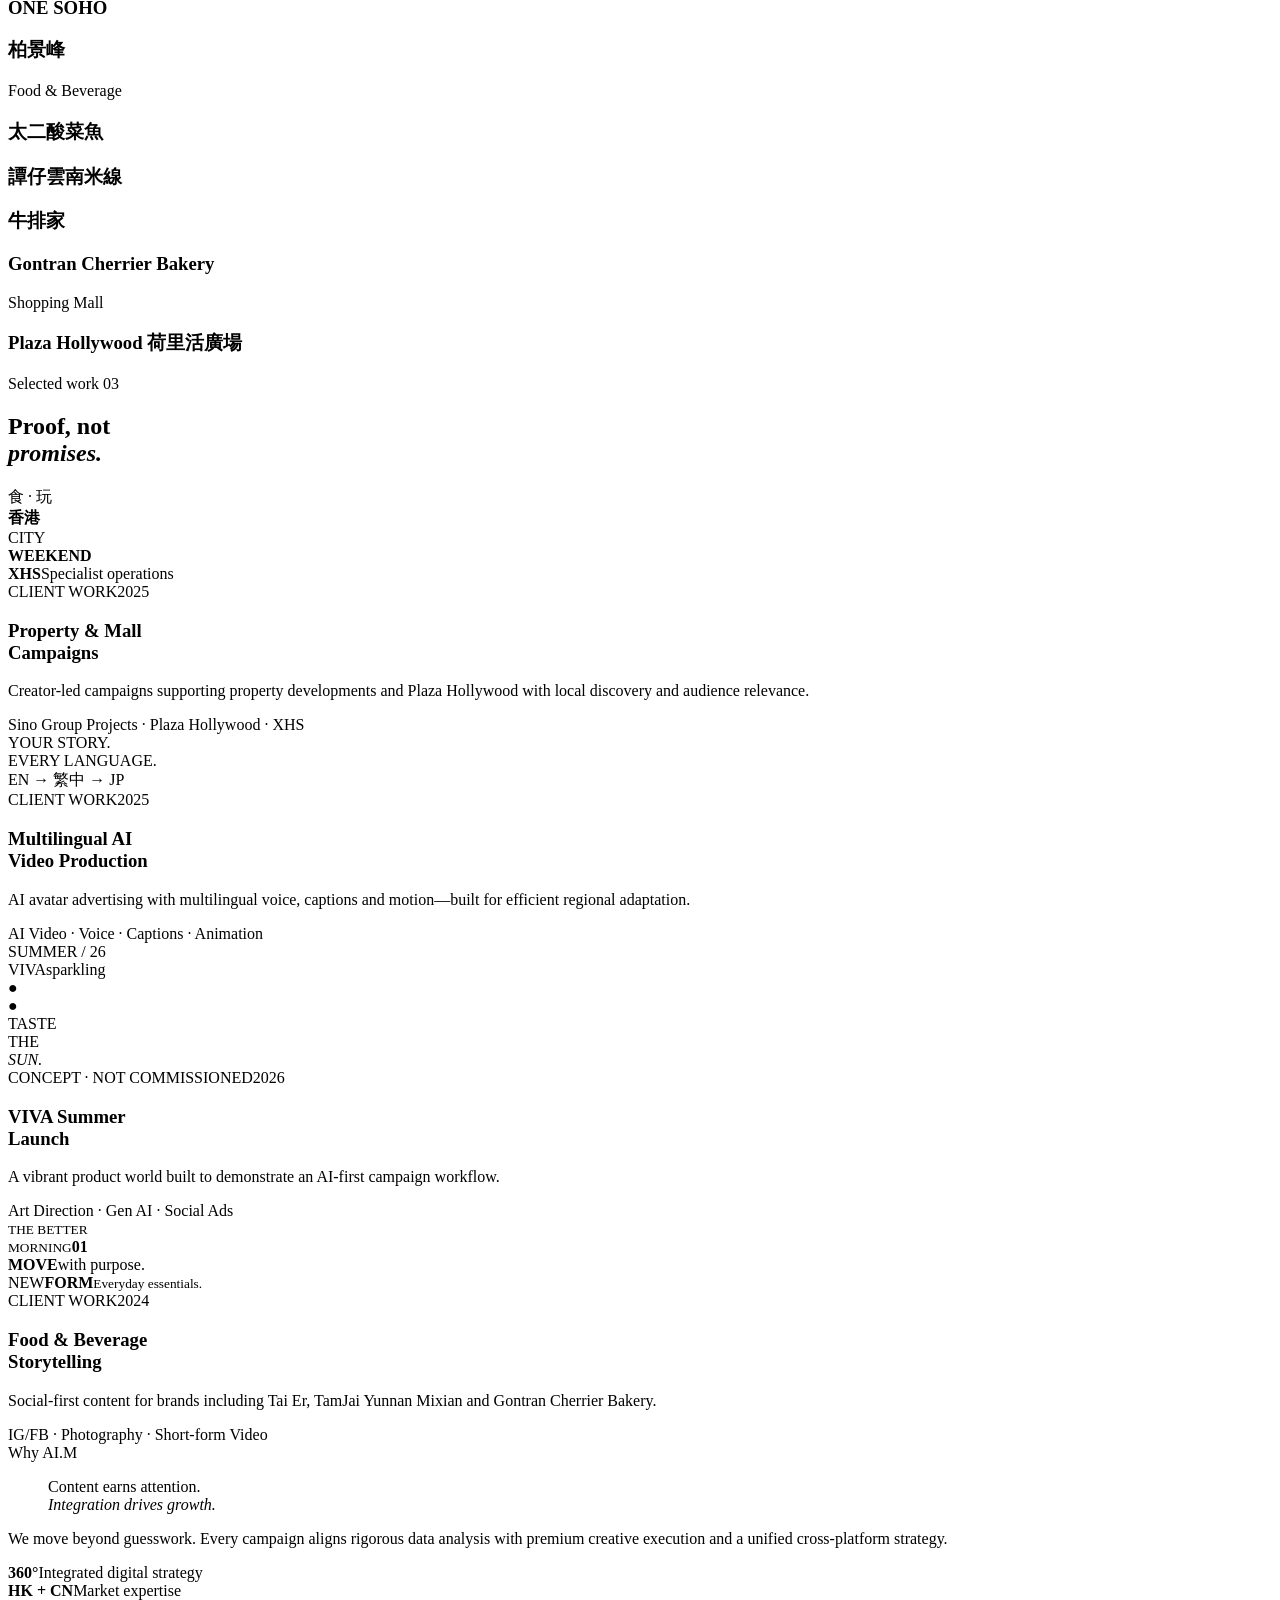
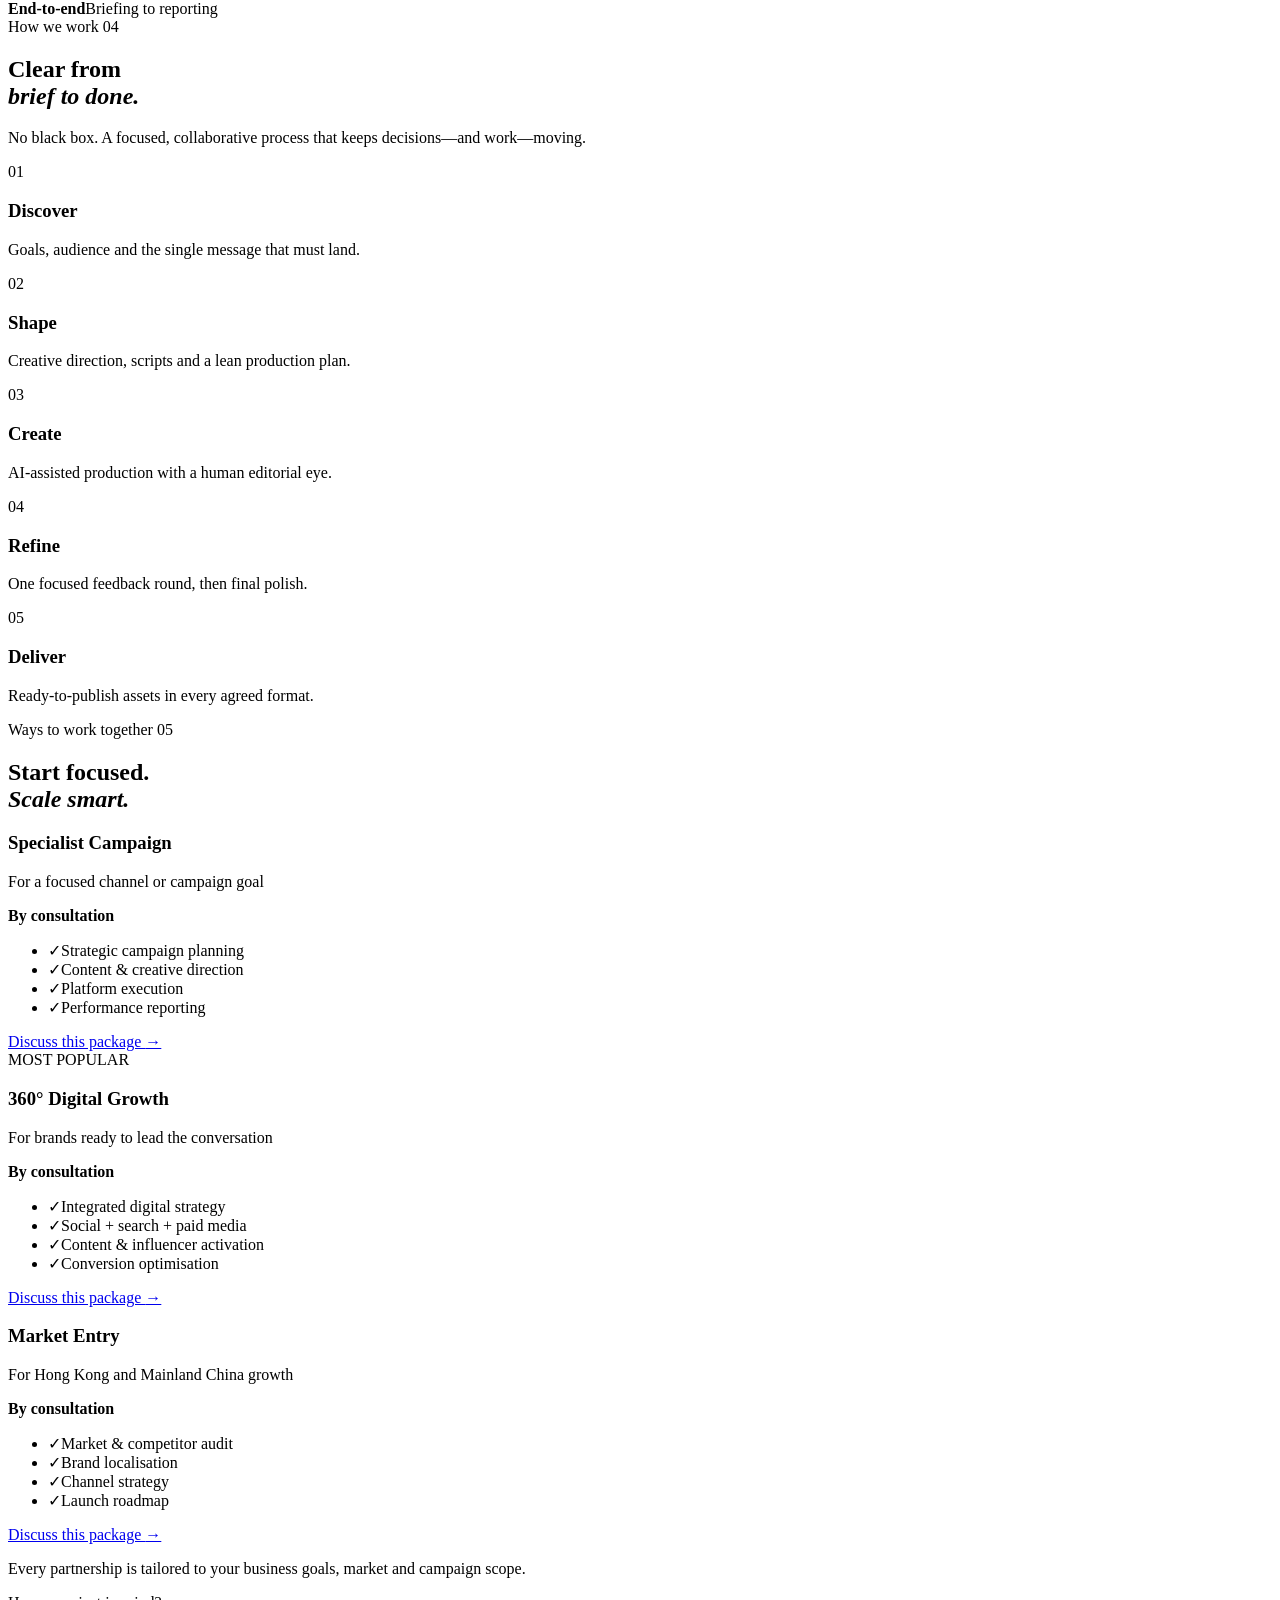
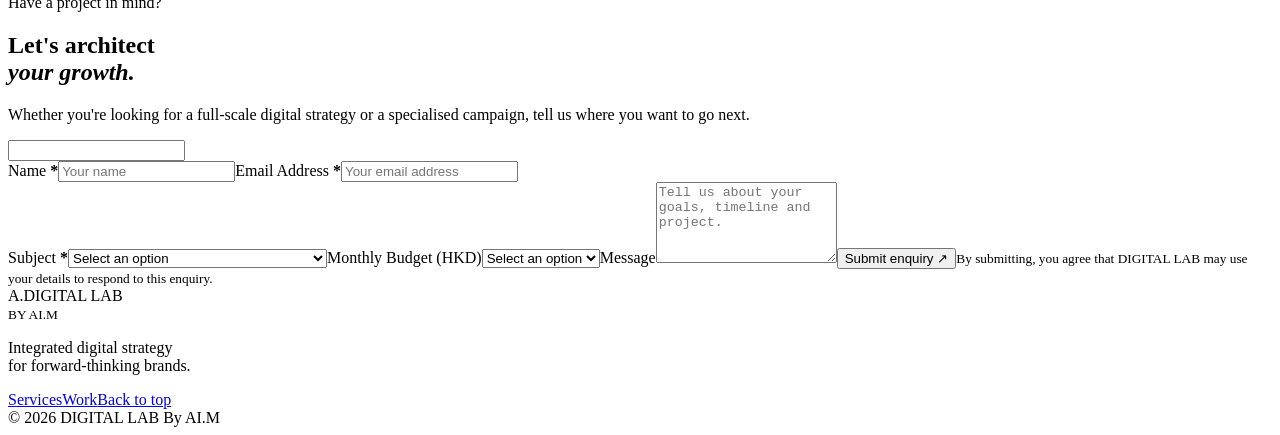
==== commit d0ec08d7: "Add selected client portfolio" ====
--- a/index.html
+++ b/index.html
@@ -1 +1 @@
-<!DOCTYPE html><html lang="en"><head><meta charSet="utf-8"/><meta name="viewport" content="width=device-width, initial-scale=1"/><link rel="preload" href="/digital-lab-ai-m/_next/static/media/797e433ab948586e-s.p.08e28id.o-okb.woff2" as="font" crossorigin="" type="font/woff2"/><link rel="preload" href="/digital-lab-ai-m/_next/static/media/caa3a2e1cccd8315-s.p.09~u27dqhyhd6.woff2" as="font" crossorigin="" type="font/woff2"/><link rel="stylesheet" href="/digital-lab-ai-m/_next/static/chunks/0unge_.dm7cvi.css" data-precedence="next"/><link rel="preload" as="script" fetchPriority="low" href="/digital-lab-ai-m/_next/static/chunks/0-t57aycj0uqz.js"/><script src="/digital-lab-ai-m/_next/static/chunks/08d~mqc6lpvzk.js" async=""></script><script src="/digital-lab-ai-m/_next/static/chunks/10mplx1qo1yfm.js" async=""></script><script src="/digital-lab-ai-m/_next/static/chunks/turbopack-09ibz2z85yuee.js" async=""></script><script src="/digital-lab-ai-m/_next/static/chunks/0os4r2b_q-rny.js" async=""></script><script src="/digital-lab-ai-m/_next/static/chunks/0h9c6_cw1jw1..js" async=""></script><meta name="next-size-adjust" content=""/><title>DIGITAL LAB By AI.M — Integrated Digital Strategy</title><meta name="description" content="Strategic branding, social media, performance marketing, content production and influencer relations in Hong Kong."/><meta name="referrer" content="unsafe-url"/><meta property="og:title" content="DIGITAL LAB By AI.M — Digital Growth Architects"/><meta property="og:description" content="From niche expertise to 360° digital growth."/><meta property="og:image" content="https://most-gh.github.io/digital-lab-ai-m/og.png"/><meta property="og:image:width" content="1733"/><meta property="og:image:height" content="909"/><meta property="og:image:alt" content="DIGITAL LAB By AI.M — Digital Growth Architects."/><meta property="og:type" content="website"/><meta name="twitter:card" content="summary_large_image"/><meta name="twitter:title" content="DIGITAL LAB By AI.M — Digital Growth Architects"/><meta name="twitter:description" content="From niche expertise to 360° digital growth."/><meta name="twitter:image" content="https://most-gh.github.io/digital-lab-ai-m/og.png"/><link rel="shortcut icon" href="/digital-lab-ai-m/favicon.svg"/><link rel="icon" href="/digital-lab-ai-m/favicon.svg"/><script src="/digital-lab-ai-m/_next/static/chunks/03~yq9q893hmn.js" noModule=""></script></head><body class="geist_a71539c9-module__T19VSG__variable geist_mono_8d43a2aa-module__8Li5zG__variable"><div hidden=""><!--$--><!--/$--></div><main><nav class="nav" aria-label="Main navigation"><a class="brand" href="#top" aria-label="Digital Lab by AI.M, home"><span class="brand-mark">A.</span><span>DIGITAL LAB<br/><small>BY AI.M</small></span></a><button class="menu-btn" aria-expanded="false" aria-label="Toggle menu"><span></span><span></span></button><div class="nav-links"><a href="#about">About</a><a href="#work">Work</a><a href="#services">Services</a><a class="nav-cta" href="#contact">Start a project <span aria-hidden="true">↗</span></a></div></nav><header class="hero" id="top"><div class="hero-orb orb-one"></div><div class="hero-orb orb-two"></div><div class="eyebrow light"><span></span> Integrated Digital Strategy · Hong Kong</div><h1>From niche expertise<br/><em>to 360° growth.</em></h1><div class="hero-bottom"><p>We bridge creative storytelling and data-driven results—your all-in-one partner for digital excellence.</p><a class="circle-link" href="#work" aria-label="Explore selected work"><span aria-hidden="true">→</span></a></div><div class="hero-strip" aria-label="Capabilities"><span>STRATEGY</span><i>✦</i><span>SOCIAL</span><i>✦</i><span>PERFORMANCE</span><i>✦</i><span>CONTENT</span><i>✦</i><span>INFLUENCE</span></div></header><section class="about section-pad" id="about"><div class="about-portrait" role="img" aria-label="Abstract editorial portrait placeholder"><div class="portrait-face"></div><span>STRATEGIST<br/>CREATOR<br/>PARTNER</span></div><div class="about-copy"><div class="section-kicker">About <span>01</span></div><h2>Senior thinking.<br/><em>New-school making.</em></h2><p class="lead-small">DIGITAL LAB is your integrated digital marketing powerhouse.</p><p>We have evolved beyond the boundaries of a single platform, applying our obsession with detail and high-conversion strategies across the full digital spectrum.</p><p>By merging data-driven insight with premium creative execution, we help forward-thinking brands transform influence into measurable commercial value.</p><div class="tool-line"><span>BRANDING</span><span>XHS</span><span>IG / FB</span><span>SEO / SEM</span><span>PAID SOCIAL</span><span>KOL / KOC</span></div></div></section><section class="intro section-pad"><div class="section-kicker">What I do <span>02</span></div><div class="intro-copy"><p class="lead">We build brands that <strong>lead the conversation</strong>—turning digital presence into measurable commercial value.</p><p class="aside">From strategic consulting to full-scale campaign management, DIGITAL LAB unifies data, creative and channel execution.</p></div></section><section class="services section-pad" id="services"><article class="service-row"><span class="service-num">01</span><h2>Strategic Branding</h2><div><p>A scalable brand foundation shaped by digital audits, competitive analysis and market insight.</p><small>Brand identity · Market entry · Digital audit</small></div><span class="row-arrow"><span aria-hidden="true">↗</span></span></article><article class="service-row"><span class="service-num">02</span><h2>360° Social Media</h2><div><p>Content-first management across XHS, Instagram and Facebook—from account strategy to production.</p><small>XHS operations · IG/FB · Reels &amp; TikTok</small></div><span class="row-arrow"><span aria-hidden="true">↗</span></span></article><article class="service-row"><span class="service-num">03</span><h2>Performance &amp; Growth</h2><div><p>Precision paid media, search and conversion optimisation that turn attention into commercial value.</p><small>SEO/SEM · Paid social · CRO</small></div><span class="row-arrow"><span aria-hidden="true">↗</span></span></article><article class="service-row"><span class="service-num">04</span><h2>Influencer Relations</h2><div><p>Authentic KOL and KOC partnerships managed from matchmaking and briefing through reporting.</p><small>KOL/KOC · Campaigns · Affiliate marketing</small></div><span class="row-arrow"><span aria-hidden="true">↗</span></span></article></section><section class="work section-pad" id="work"><div class="section-heading"><div class="section-kicker">Selected work <span>03</span></div><h2>Proof, not<br/><em>promises.</em></h2></div><article class="project project-wide"><div class="project-visual xhs-visual"><div class="phone phone-one"><div class="phone-top"></div><div class="phone-img">食 · 玩<br/><b>香港</b></div><div class="phone-lines"></div></div><div class="phone phone-two"><div class="phone-top"></div><div class="phone-img pink">CITY<br/><b>WEEKEND</b></div><div class="phone-lines"></div></div><div class="metric-card"><b>XHS</b><span>Specialist operations</span></div></div><div class="project-info"><div><span class="pill client">CLIENT WORK</span><span class="year">2025</span></div><h3>Property &amp; Mall<br/>Campaigns</h3><p>Creator-led campaigns supporting property developments and Plaza Hollywood with local discovery and audience relevance.</p><div class="project-tags">Sino Group Projects · Plaza Hollywood · XHS</div></div></article><div class="project-grid"><article class="project"><div class="project-visual avatar-visual"><div class="sound-bars"><i></i><i></i><i></i><i></i><i></i><i></i><i></i><i></i></div><div class="avatar-frame"><div class="avatar-head"></div><div class="avatar-body"></div><span>YOUR STORY.<br/>EVERY LANGUAGE.</span></div><div class="lang-card">EN <span>→</span> 繁中 <span>→</span> JP</div></div><div class="project-info"><div><span class="pill client">CLIENT WORK</span><span class="year">2025</span></div><h3>Multilingual AI<br/>Video Production</h3><p>AI avatar advertising with multilingual voice, captions and motion—built for efficient regional adaptation.</p><div class="project-tags">AI Video · Voice · Captions · Animation</div></div></article><article class="project"><div class="project-visual concept-visual"><div class="concept-label">SUMMER / 26</div><div class="product-can">VIVA<span>sparkling</span></div><div class="fruit fruit-a">●</div><div class="fruit fruit-b">●</div><div class="concept-copy">TASTE<br/>THE<br/><em>SUN.</em></div></div><div class="project-info"><div><span class="pill concept">CONCEPT · NOT COMMISSIONED</span><span class="year">2026</span></div><h3>VIVA Summer<br/>Launch</h3><p>A vibrant product world built to demonstrate an AI-first campaign workflow.</p><div class="project-tags">Art Direction · Gen AI · Social Ads</div></div></article></div><article class="project project-wide reverse"><div class="project-visual social-visual"><div class="social-card sc-one"><small>THE BETTER<br/>MORNING</small><b>01</b></div><div class="social-card sc-two"><b>MOVE</b><span>with purpose.</span></div><div class="social-card sc-three"><span>NEW</span><b>FORM</b><small>Everyday essentials.</small></div></div><div class="project-info"><div><span class="pill client">CLIENT WORK</span><span class="year">2024</span></div><h3>Food &amp; Beverage<br/>Storytelling</h3><p>Social-first content for brands including Tai Er, TamJai Yunnan Mixian and Gontran Cherrier Bakery.</p><div class="project-tags">IG/FB · Photography · Short-form Video</div></div></article></section><section class="manifesto"><div class="manifesto-noise"></div><div class="eyebrow light"><span></span> Why AI.M</div><blockquote>Content earns attention.<br/><em>Integration drives growth.</em></blockquote><p>We move beyond guesswork. Every campaign aligns rigorous data analysis with premium creative execution and a unified cross-platform strategy.</p><div class="stats"><div><b>360°</b><span>Integrated digital strategy</span></div><div><b>HK + CN</b><span>Market expertise</span></div><div><b>End-to-end</b><span>Briefing to reporting</span></div></div></section><section class="process section-pad" id="process"><div class="section-heading process-heading"><div class="section-kicker">How we work <span>04</span></div><h2>Clear from<br/><em>brief to done.</em></h2><p>No black box. A focused, collaborative process that keeps decisions—and work—moving.</p></div><div class="process-list"><div class="process-step"><span>01</span><h3>Discover</h3><p>Goals, audience and the single message that must land.</p></div><div class="process-step"><span>02</span><h3>Shape</h3><p>Creative direction, scripts and a lean production plan.</p></div><div class="process-step"><span>03</span><h3>Create</h3><p>AI-assisted production with a human editorial eye.</p></div><div class="process-step"><span>04</span><h3>Refine</h3><p>One focused feedback round, then final polish.</p></div><div class="process-step"><span>05</span><h3>Deliver</h3><p>Ready-to-publish assets in every agreed format.</p></div></div></section><section class="packages section-pad" id="packages"><div class="section-heading packages-heading"><div class="section-kicker">Ways to work together <span>05</span></div><h2>Start focused.<br/><em>Scale smart.</em></h2></div><div class="package-grid"><article class="package"><h3>Specialist Campaign</h3><p>For a focused channel or campaign goal</p><b>By consultation</b><ul><li><span>✓</span>Strategic campaign planning</li><li><span>✓</span>Content &amp; creative direction</li><li><span>✓</span>Platform execution</li><li><span>✓</span>Performance reporting</li></ul><a href="#contact">Discuss this package <span aria-hidden="true">→</span></a></article><article class="package featured"><span class="popular">MOST POPULAR</span><h3>360° Digital Growth</h3><p>For brands ready to lead the conversation</p><b>By consultation</b><ul><li><span>✓</span>Integrated digital strategy</li><li><span>✓</span>Social + search + paid media</li><li><span>✓</span>Content &amp; influencer activation</li><li><span>✓</span>Conversion optimisation</li></ul><a href="#contact">Discuss this package <span aria-hidden="true">→</span></a></article><article class="package"><h3>Market Entry</h3><p>For Hong Kong and Mainland China growth</p><b>By consultation</b><ul><li><span>✓</span>Market &amp; competitor audit</li><li><span>✓</span>Brand localisation</li><li><span>✓</span>Channel strategy</li><li><span>✓</span>Launch roadmap</li></ul><a href="#contact">Discuss this package <span aria-hidden="true">→</span></a></article></div><p class="package-note">Every partnership is tailored to your business goals, market and campaign scope.</p></section><footer id="contact"><div class="footer-top section-pad"><div class="eyebrow light"><span></span> Have a project in mind?</div><div class="contact-layout"><div class="contact-intro"><h2>Let&#x27;s architect<br/><em>your growth.</em></h2><p>Whether you&#x27;re looking for a full-scale digital strategy or a specialised campaign, tell us where you want to go next.</p></div><form class="contact-form" action="https://formsubmit.co/amowork001@gmail.com" method="POST"><input type="hidden" name="_subject" value="New DIGITAL LAB project enquiry"/><input type="hidden" name="_template" value="table"/><input type="hidden" name="_captcha" value="false"/><input type="hidden" name="_next" value="https://most-gh.github.io/digital-lab-ai-m/"/><input type="hidden" name="_url" value="https://most-gh.github.io/digital-lab-ai-m/"/><input class="form-honey" type="text" tabindex="-1" autoComplete="off" aria-hidden="true" name="_honey"/><div class="field-row"><label><span>Name <b>*</b></span><input type="text" placeholder="Your name" autoComplete="name" required="" name="Name"/></label><label><span>Email Address <b>*</b></span><input type="email" placeholder="Your email address" autoComplete="email" required="" name="email"/></label></div><label><span>Subject <b>*</b></span><select name="Subject" required=""><option value="" disabled="" selected="">Select an option</option><option>360° Digital Marketing Strategy</option><option>Xiaohongshu (XHS) Specialized Growth</option><option>Performance Marketing (SEO/SEM)</option><option>Content Production &amp; Creative</option><option>Influencer Relations</option></select></label><label><span>Monthly Budget (HKD)</span><select name="Monthly Budget"><option value="" disabled="" selected="">Select an option</option><option>Under $10k</option><option>$10k – $30k</option><option>$30k – $50k</option><option>$50k+</option></select></label><label><span>Message</span><textarea name="Message" placeholder="Tell us about your goals, timeline and project." rows="5"></textarea></label><button type="submit">Submit enquiry <span aria-hidden="true">↗</span></button><small>By submitting, you agree that DIGITAL LAB may use your details to respond to this enquiry.</small></form></div></div><div class="footer-bottom"><div class="brand"><span class="brand-mark">A.</span><span>DIGITAL LAB<br/><small>BY AI.M</small></span></div><p>Integrated digital strategy<br/>for forward-thinking brands.</p><div class="footer-links"><a href="#services">Services</a><a href="#work">Work</a><a href="#top">Back to top</a></div><span>© 2026 DIGITAL LAB By AI.M</span></div></footer></main><!--$--><!--/$--><script src="/digital-lab-ai-m/_next/static/chunks/0-t57aycj0uqz.js" id="_R_" async=""></script><script>(self.__next_f=self.__next_f||[]).push([0])</script><script>self.__next_f.push([1,"1:\"$Sreact.fragment\"\n2:I[28270,[\"/digital-lab-ai-m/_next/static/chunks/0os4r2b_q-rny.js\"],\"default\"]\n3:I[7640,[\"/digital-lab-ai-m/_next/static/chunks/0os4r2b_q-rny.js\"],\"default\"]\n4:I[22789,[\"/digital-lab-ai-m/_next/static/chunks/0os4r2b_q-rny.js\"],\"ClientPageRoot\"]\n5:I[31713,[\"/digital-lab-ai-m/_next/static/chunks/0os4r2b_q-rny.js\",\"/digital-lab-ai-m/_next/static/chunks/0h9c6_cw1jw1..js\"],\"default\"]\n8:I[84080,[\"/digital-lab-ai-m/_next/static/chunks/0os4r2b_q-rny.js\"],\"OutletBoundary\"]\n9:\"$Sreact.suspense\"\nb:I[84080,[\"/digital-lab-ai-m/_next/static/chunks/0os4r2b_q-rny.js\"],\"ViewportBoundary\"]\nd:I[84080,[\"/digital-lab-ai-m/_next/static/chunks/0os4r2b_q-rny.js\"],\"MetadataBoundary\"]\nf:I[48574,[\"/digital-lab-ai-m/_next/static/chunks/0os4r2b_q-rny.js\"],\"default\",1]\n:HL[\"/digital-lab-ai-m/_next/static/chunks/0unge_.dm7cvi.css\",\"style\"]\n:HL[\"/digital-lab-ai-m/_next/static/media/797e433ab948586e-s.p.08e28id.o-okb.woff2\",\"font\",{\"crossOrigin\":\"\",\"type\":\"font/woff2\"}]\n:HL[\"/digital-lab-ai-m/_next/static/media/caa3a2e1cccd8315-s.p.09~u27dqhyhd6.woff2\",\"font\",{\"crossOrigin\":\"\",\"type\":\"font/woff2\"}]\n"])</script><script>self.__next_f.push([1,"0:{\"P\":null,\"c\":[\"\",\"\"],\"q\":\"\",\"i\":false,\"f\":[[[\"\",{\"children\":[\"__PAGE__\",{}]},\"$undefined\",\"$undefined\",16],[[\"$\",\"$1\",\"c\",{\"children\":[[[\"$\",\"link\",\"0\",{\"rel\":\"stylesheet\",\"href\":\"/digital-lab-ai-m/_next/static/chunks/0unge_.dm7cvi.css\",\"precedence\":\"next\",\"crossOrigin\":\"$undefined\",\"nonce\":\"$undefined\"}],[\"$\",\"script\",\"script-0\",{\"src\":\"/digital-lab-ai-m/_next/static/chunks/0os4r2b_q-rny.js\",\"async\":true,\"nonce\":\"$undefined\"}]],[\"$\",\"html\",null,{\"lang\":\"en\",\"children\":[\"$\",\"body\",null,{\"className\":\"geist_a71539c9-module__T19VSG__variable geist_mono_8d43a2aa-module__8Li5zG__variable\",\"children\":[\"$\",\"$L2\",null,{\"parallelRouterKey\":\"children\",\"error\":\"$undefined\",\"errorStyles\":\"$undefined\",\"errorScripts\":\"$undefined\",\"template\":[\"$\",\"$L3\",null,{}],\"templateStyles\":\"$undefined\",\"templateScripts\":\"$undefined\",\"notFound\":[[[\"$\",\"title\",null,{\"children\":\"404: This page could not be found.\"}],[\"$\",\"div\",null,{\"style\":{\"fontFamily\":\"system-ui,\\\"Segoe UI\\\",Roboto,Helvetica,Arial,sans-serif,\\\"Apple Color Emoji\\\",\\\"Segoe UI Emoji\\\"\",\"height\":\"100vh\",\"textAlign\":\"center\",\"display\":\"flex\",\"flexDirection\":\"column\",\"alignItems\":\"center\",\"justifyContent\":\"center\"},\"children\":[\"$\",\"div\",null,{\"children\":[[\"$\",\"style\",null,{\"dangerouslySetInnerHTML\":{\"__html\":\"body{color:#000;background:#fff;margin:0}.next-error-h1{border-right:1px solid rgba(0,0,0,.3)}@media (prefers-color-scheme:dark){body{color:#fff;background:#000}.next-error-h1{border-right:1px solid rgba(255,255,255,.3)}}\"}}],[\"$\",\"h1\",null,{\"className\":\"next-error-h1\",\"style\":{\"display\":\"inline-block\",\"margin\":\"0 20px 0 0\",\"padding\":\"0 23px 0 0\",\"fontSize\":24,\"fontWeight\":500,\"verticalAlign\":\"top\",\"lineHeight\":\"49px\"},\"children\":404}],[\"$\",\"div\",null,{\"style\":{\"display\":\"inline-block\"},\"children\":[\"$\",\"h2\",null,{\"style\":{\"fontSize\":14,\"fontWeight\":400,\"lineHeight\":\"49px\",\"margin\":0},\"children\":\"This page could not be found.\"}]}]]}]}]],[]],\"forbidden\":\"$undefined\",\"unauthorized\":\"$undefined\"}]}]}]]}],{\"children\":[[\"$\",\"$1\",\"c\",{\"children\":[[\"$\",\"$L4\",null,{\"Component\":\"$5\",\"serverProvidedParams\":{\"searchParams\":{},\"params\":{},\"promises\":[\"$@6\",\"$@7\"]}}],[[\"$\",\"script\",\"script-0\",{\"src\":\"/digital-lab-ai-m/_next/static/chunks/0h9c6_cw1jw1..js\",\"async\":true,\"nonce\":\"$undefined\"}]],[\"$\",\"$L8\",null,{\"children\":[\"$\",\"$9\",null,{\"name\":\"Next.MetadataOutlet\",\"children\":\"$@a\"}]}]]}],{},null,false,null]},null,false,null],[\"$\",\"$1\",\"h\",{\"children\":[null,[\"$\",\"$Lb\",null,{\"children\":\"$Lc\"}],[\"$\",\"div\",null,{\"hidden\":true,\"children\":[\"$\",\"$Ld\",null,{\"children\":[\"$\",\"$9\",null,{\"name\":\"Next.Metadata\",\"children\":\"$Le\"}]}]}],[\"$\",\"meta\",null,{\"name\":\"next-size-adjust\",\"content\":\"\"}]]}],false]],\"m\":\"$undefined\",\"G\":[\"$f\",[[\"$\",\"link\",\"0\",{\"rel\":\"stylesheet\",\"href\":\"/digital-lab-ai-m/_next/static/chunks/0unge_.dm7cvi.css\",\"precedence\":\"next\",\"crossOrigin\":\"$undefined\",\"nonce\":\"$undefined\"}]]],\"S\":true,\"h\":null,\"s\":\"$undefined\",\"l\":\"$undefined\",\"p\":\"$undefined\",\"d\":\"$undefined\",\"b\":\"zI7VJw8Xk9RSFqg1jsvXJ\"}\n"])</script><script>self.__next_f.push([1,"6:{}\n7:\"$0:f:0:1:1:children:0:props:children:0:props:serverProvidedParams:params\"\n"])</script><script>self.__next_f.push([1,"c:[[\"$\",\"meta\",\"0\",{\"charSet\":\"utf-8\"}],[\"$\",\"meta\",\"1\",{\"name\":\"viewport\",\"content\":\"width=device-width, initial-scale=1\"}]]\n"])</script><script>self.__next_f.push([1,"10:I[77576,[\"/digital-lab-ai-m/_next/static/chunks/0os4r2b_q-rny.js\"],\"IconMark\"]\na:null\n"])</script><script>self.__next_f.push([1,"e:[[\"$\",\"title\",\"0\",{\"children\":\"DIGITAL LAB By AI.M — Integrated Digital Strategy\"}],[\"$\",\"meta\",\"1\",{\"name\":\"description\",\"content\":\"Strategic branding, social media, performance marketing, content production and influencer relations in Hong Kong.\"}],[\"$\",\"meta\",\"2\",{\"name\":\"referrer\",\"content\":\"unsafe-url\"}],[\"$\",\"meta\",\"3\",{\"property\":\"og:title\",\"content\":\"DIGITAL LAB By AI.M — Digital Growth Architects\"}],[\"$\",\"meta\",\"4\",{\"property\":\"og:description\",\"content\":\"From niche expertise to 360° digital growth.\"}],[\"$\",\"meta\",\"5\",{\"property\":\"og:image\",\"content\":\"https://most-gh.github.io/digital-lab-ai-m/og.png\"}],[\"$\",\"meta\",\"6\",{\"property\":\"og:image:width\",\"content\":\"1733\"}],[\"$\",\"meta\",\"7\",{\"property\":\"og:image:height\",\"content\":\"909\"}],[\"$\",\"meta\",\"8\",{\"property\":\"og:image:alt\",\"content\":\"DIGITAL LAB By AI.M — Digital Growth Architects.\"}],[\"$\",\"meta\",\"9\",{\"property\":\"og:type\",\"content\":\"website\"}],[\"$\",\"meta\",\"10\",{\"name\":\"twitter:card\",\"content\":\"summary_large_image\"}],[\"$\",\"meta\",\"11\",{\"name\":\"twitter:title\",\"content\":\"DIGITAL LAB By AI.M — Digital Growth Architects\"}],[\"$\",\"meta\",\"12\",{\"name\":\"twitter:description\",\"content\":\"From niche expertise to 360° digital growth.\"}],[\"$\",\"meta\",\"13\",{\"name\":\"twitter:image\",\"content\":\"https://most-gh.github.io/digital-lab-ai-m/og.png\"}],[\"$\",\"link\",\"14\",{\"rel\":\"shortcut icon\",\"href\":\"/digital-lab-ai-m/favicon.svg\"}],[\"$\",\"link\",\"15\",{\"rel\":\"icon\",\"href\":\"/digital-lab-ai-m/favicon.svg\"}],[\"$\",\"$L10\",\"16\",{}]]\n"])</script></body></html>+<!DOCTYPE html><html lang="en"><head><meta charSet="utf-8"/><meta name="viewport" content="width=device-width, initial-scale=1"/><link rel="preload" href="/digital-lab-ai-m/_next/static/media/797e433ab948586e-s.p.08e28id.o-okb.woff2" as="font" crossorigin="" type="font/woff2"/><link rel="preload" href="/digital-lab-ai-m/_next/static/media/caa3a2e1cccd8315-s.p.09~u27dqhyhd6.woff2" as="font" crossorigin="" type="font/woff2"/><link rel="stylesheet" href="/digital-lab-ai-m/_next/static/chunks/0rvq7rh2k9fap.css" data-precedence="next"/><link rel="preload" as="script" fetchPriority="low" href="/digital-lab-ai-m/_next/static/chunks/0-t57aycj0uqz.js"/><script src="/digital-lab-ai-m/_next/static/chunks/08d~mqc6lpvzk.js" async=""></script><script src="/digital-lab-ai-m/_next/static/chunks/10mplx1qo1yfm.js" async=""></script><script src="/digital-lab-ai-m/_next/static/chunks/turbopack-09ibz2z85yuee.js" async=""></script><script src="/digital-lab-ai-m/_next/static/chunks/0os4r2b_q-rny.js" async=""></script><script src="/digital-lab-ai-m/_next/static/chunks/0d8ylhgytkhtx.js" async=""></script><meta name="next-size-adjust" content=""/><title>DIGITAL LAB By AI.M — Integrated Digital Strategy</title><meta name="description" content="Strategic branding, social media, performance marketing, content production and influencer relations in Hong Kong."/><meta name="referrer" content="unsafe-url"/><meta property="og:title" content="DIGITAL LAB By AI.M — Digital Growth Architects"/><meta property="og:description" content="From niche expertise to 360° digital growth."/><meta property="og:image" content="https://most-gh.github.io/digital-lab-ai-m/og.png"/><meta property="og:image:width" content="1733"/><meta property="og:image:height" content="909"/><meta property="og:image:alt" content="DIGITAL LAB By AI.M — Digital Growth Architects."/><meta property="og:type" content="website"/><meta name="twitter:card" content="summary_large_image"/><meta name="twitter:title" content="DIGITAL LAB By AI.M — Digital Growth Architects"/><meta name="twitter:description" content="From niche expertise to 360° digital growth."/><meta name="twitter:image" content="https://most-gh.github.io/digital-lab-ai-m/og.png"/><link rel="shortcut icon" href="/digital-lab-ai-m/favicon.svg"/><link rel="icon" href="/digital-lab-ai-m/favicon.svg"/><script src="/digital-lab-ai-m/_next/static/chunks/03~yq9q893hmn.js" noModule=""></script></head><body class="geist_a71539c9-module__T19VSG__variable geist_mono_8d43a2aa-module__8Li5zG__variable"><div hidden=""><!--$--><!--/$--></div><main><nav class="nav" aria-label="Main navigation"><a class="brand" href="#top" aria-label="Digital Lab by AI.M, home"><span class="brand-mark">A.</span><span>DIGITAL LAB<br/><small>BY AI.M</small></span></a><button class="menu-btn" aria-expanded="false" aria-label="Toggle menu"><span></span><span></span></button><div class="nav-links"><a href="#about">About</a><a href="#work">Work</a><a href="#services">Services</a><a class="nav-cta" href="#contact">Start a project <span aria-hidden="true">↗</span></a></div></nav><header class="hero" id="top"><div class="hero-orb orb-one"></div><div class="hero-orb orb-two"></div><div class="eyebrow light"><span></span> Integrated Digital Strategy · Hong Kong</div><h1>From niche expertise<br/><em>to 360° growth.</em></h1><div class="hero-bottom"><p>We bridge creative storytelling and data-driven results—your all-in-one partner for digital excellence.</p><a class="circle-link" href="#work" aria-label="Explore selected work"><span aria-hidden="true">→</span></a></div><div class="hero-strip" aria-label="Capabilities"><span>STRATEGY</span><i>✦</i><span>SOCIAL</span><i>✦</i><span>PERFORMANCE</span><i>✦</i><span>CONTENT</span><i>✦</i><span>INFLUENCE</span></div></header><section class="about section-pad" id="about"><div class="about-portrait" role="img" aria-label="Abstract editorial portrait placeholder"><div class="portrait-face"></div><span>STRATEGIST<br/>CREATOR<br/>PARTNER</span></div><div class="about-copy"><div class="section-kicker">About <span>01</span></div><h2>Senior thinking.<br/><em>New-school making.</em></h2><p class="lead-small">DIGITAL LAB is your integrated digital marketing powerhouse.</p><p>We have evolved beyond the boundaries of a single platform, applying our obsession with detail and high-conversion strategies across the full digital spectrum.</p><p>By merging data-driven insight with premium creative execution, we help forward-thinking brands transform influence into measurable commercial value.</p><div class="tool-line"><span>BRANDING</span><span>XHS</span><span>IG / FB</span><span>SEO / SEM</span><span>PAID SOCIAL</span><span>KOL / KOC</span></div></div></section><section class="intro section-pad"><div class="section-kicker">What I do <span>02</span></div><div class="intro-copy"><p class="lead">We build brands that <strong>lead the conversation</strong>—turning digital presence into measurable commercial value.</p><p class="aside">From strategic consulting to full-scale campaign management, DIGITAL LAB unifies data, creative and channel execution.</p></div></section><section class="services section-pad" id="services"><article class="service-row"><span class="service-num">01</span><h2>Strategic Branding</h2><div><p>A scalable brand foundation shaped by digital audits, competitive analysis and market insight.</p><small>Brand identity · Market entry · Digital audit</small></div><span class="row-arrow"><span aria-hidden="true">↗</span></span></article><article class="service-row"><span class="service-num">02</span><h2>360° Social Media</h2><div><p>Content-first management across XHS, Instagram and Facebook—from account strategy to production.</p><small>XHS operations · IG/FB · Reels &amp; TikTok</small></div><span class="row-arrow"><span aria-hidden="true">↗</span></span></article><article class="service-row"><span class="service-num">03</span><h2>Performance &amp; Growth</h2><div><p>Precision paid media, search and conversion optimisation that turn attention into commercial value.</p><small>SEO/SEM · Paid social · CRO</small></div><span class="row-arrow"><span aria-hidden="true">↗</span></span></article><article class="service-row"><span class="service-num">04</span><h2>Influencer Relations</h2><div><p>Authentic KOL and KOC partnerships managed from matchmaking and briefing through reporting.</p><small>KOL/KOC · Campaigns · Affiliate marketing</small></div><span class="row-arrow"><span aria-hidden="true">↗</span></span></article></section><section class="clients section-pad" aria-labelledby="clients-heading"><div class="clients-intro"><div class="section-kicker">Selected clients <span>Portfolio</span></div><h2 id="clients-heading">Brands and places<br/><em>we&#x27;ve helped shine.</em></h2><p>A selection of client and project names across property, food and beverage, and destination marketing.</p></div><div class="client-groups"><article class="client-group"><span>Property</span><div><h3>柏瓏</h3><h3>維港匯</h3><h3>凱柏峰</h3><h3>ONE SOHO</h3><h3>柏景峰</h3></div></article><article class="client-group"><span>Food &amp; Beverage</span><div><h3>太二酸菜魚</h3><h3>譚仔雲南米線</h3><h3>牛排家</h3><h3>Gontran Cherrier Bakery</h3></div></article><article class="client-group"><span>Shopping Mall</span><div><h3>Plaza Hollywood 荷里活廣場</h3></div></article></div></section><section class="work section-pad" id="work"><div class="section-heading"><div class="section-kicker">Selected work <span>03</span></div><h2>Proof, not<br/><em>promises.</em></h2></div><article class="project project-wide"><div class="project-visual xhs-visual"><div class="phone phone-one"><div class="phone-top"></div><div class="phone-img">食 · 玩<br/><b>香港</b></div><div class="phone-lines"></div></div><div class="phone phone-two"><div class="phone-top"></div><div class="phone-img pink">CITY<br/><b>WEEKEND</b></div><div class="phone-lines"></div></div><div class="metric-card"><b>XHS</b><span>Specialist operations</span></div></div><div class="project-info"><div><span class="pill client">CLIENT WORK</span><span class="year">2025</span></div><h3>Property &amp; Mall<br/>Campaigns</h3><p>Creator-led campaigns supporting property developments and Plaza Hollywood with local discovery and audience relevance.</p><div class="project-tags">Sino Group Projects · Plaza Hollywood · XHS</div></div></article><div class="project-grid"><article class="project"><div class="project-visual avatar-visual"><div class="sound-bars"><i></i><i></i><i></i><i></i><i></i><i></i><i></i><i></i></div><div class="avatar-copy">YOUR STORY.<br/>EVERY LANGUAGE.</div><div class="avatar-frame"><div class="avatar-head"></div><div class="avatar-body"></div></div><div class="lang-card">EN <span>→</span> 繁中 <span>→</span> JP</div></div><div class="project-info"><div><span class="pill client">CLIENT WORK</span><span class="year">2025</span></div><h3>Multilingual AI<br/>Video Production</h3><p>AI avatar advertising with multilingual voice, captions and motion—built for efficient regional adaptation.</p><div class="project-tags">AI Video · Voice · Captions · Animation</div></div></article><article class="project"><div class="project-visual concept-visual"><div class="concept-label">SUMMER / 26</div><div class="product-can">VIVA<span>sparkling</span></div><div class="fruit fruit-a">●</div><div class="fruit fruit-b">●</div><div class="concept-copy">TASTE<br/>THE<br/><em>SUN.</em></div></div><div class="project-info"><div><span class="pill concept">CONCEPT · NOT COMMISSIONED</span><span class="year">2026</span></div><h3>VIVA Summer<br/>Launch</h3><p>A vibrant product world built to demonstrate an AI-first campaign workflow.</p><div class="project-tags">Art Direction · Gen AI · Social Ads</div></div></article></div><article class="project project-wide reverse"><div class="project-visual social-visual"><div class="social-card sc-one"><small>THE BETTER<br/>MORNING</small><b>01</b></div><div class="social-card sc-two"><b>MOVE</b><span>with purpose.</span></div><div class="social-card sc-three"><span>NEW</span><b>FORM</b><small>Everyday essentials.</small></div></div><div class="project-info"><div><span class="pill client">CLIENT WORK</span><span class="year">2024</span></div><h3>Food &amp; Beverage<br/>Storytelling</h3><p>Social-first content for brands including Tai Er, TamJai Yunnan Mixian and Gontran Cherrier Bakery.</p><div class="project-tags">IG/FB · Photography · Short-form Video</div></div></article></section><section class="manifesto"><div class="manifesto-noise"></div><div class="eyebrow light"><span></span> Why AI.M</div><blockquote>Content earns attention.<br/><em>Integration drives growth.</em></blockquote><p>We move beyond guesswork. Every campaign aligns rigorous data analysis with premium creative execution and a unified cross-platform strategy.</p><div class="stats"><div><b>360°</b><span>Integrated digital strategy</span></div><div><b>HK + CN</b><span>Market expertise</span></div><div><b>End-to-end</b><span>Briefing to reporting</span></div></div></section><section class="process section-pad" id="process"><div class="section-heading process-heading"><div class="section-kicker">How we work <span>04</span></div><h2>Clear from<br/><em>brief to done.</em></h2><p>No black box. A focused, collaborative process that keeps decisions—and work—moving.</p></div><div class="process-list"><div class="process-step"><span>01</span><h3>Discover</h3><p>Goals, audience and the single message that must land.</p></div><div class="process-step"><span>02</span><h3>Shape</h3><p>Creative direction, scripts and a lean production plan.</p></div><div class="process-step"><span>03</span><h3>Create</h3><p>AI-assisted production with a human editorial eye.</p></div><div class="process-step"><span>04</span><h3>Refine</h3><p>One focused feedback round, then final polish.</p></div><div class="process-step"><span>05</span><h3>Deliver</h3><p>Ready-to-publish assets in every agreed format.</p></div></div></section><section class="packages section-pad" id="packages"><div class="section-heading packages-heading"><div class="section-kicker">Ways to work together <span>05</span></div><h2>Start focused.<br/><em>Scale smart.</em></h2></div><div class="package-grid"><article class="package"><h3>Specialist Campaign</h3><p>For a focused channel or campaign goal</p><b>By consultation</b><ul><li><span>✓</span>Strategic campaign planning</li><li><span>✓</span>Content &amp; creative direction</li><li><span>✓</span>Platform execution</li><li><span>✓</span>Performance reporting</li></ul><a href="#contact">Discuss this package <span aria-hidden="true">→</span></a></article><article class="package featured"><span class="popular">MOST POPULAR</span><h3>360° Digital Growth</h3><p>For brands ready to lead the conversation</p><b>By consultation</b><ul><li><span>✓</span>Integrated digital strategy</li><li><span>✓</span>Social + search + paid media</li><li><span>✓</span>Content &amp; influencer activation</li><li><span>✓</span>Conversion optimisation</li></ul><a href="#contact">Discuss this package <span aria-hidden="true">→</span></a></article><article class="package"><h3>Market Entry</h3><p>For Hong Kong and Mainland China growth</p><b>By consultation</b><ul><li><span>✓</span>Market &amp; competitor audit</li><li><span>✓</span>Brand localisation</li><li><span>✓</span>Channel strategy</li><li><span>✓</span>Launch roadmap</li></ul><a href="#contact">Discuss this package <span aria-hidden="true">→</span></a></article></div><p class="package-note">Every partnership is tailored to your business goals, market and campaign scope.</p></section><footer id="contact"><div class="footer-top section-pad"><div class="eyebrow light"><span></span> Have a project in mind?</div><div class="contact-layout"><div class="contact-intro"><h2>Let&#x27;s architect<br/><em>your growth.</em></h2><p>Whether you&#x27;re looking for a full-scale digital strategy or a specialised campaign, tell us where you want to go next.</p></div><form class="contact-form" action="https://formsubmit.co/amowork001@gmail.com" method="POST"><input type="hidden" name="_subject" value="New DIGITAL LAB project enquiry"/><input type="hidden" name="_template" value="table"/><input type="hidden" name="_captcha" value="false"/><input type="hidden" name="_next" value="https://most-gh.github.io/digital-lab-ai-m/"/><input type="hidden" name="_url" value="https://most-gh.github.io/digital-lab-ai-m/"/><input class="form-honey" type="text" tabindex="-1" autoComplete="off" aria-hidden="true" name="_honey"/><div class="field-row"><label><span>Name <b>*</b></span><input type="text" placeholder="Your name" autoComplete="name" required="" name="Name"/></label><label><span>Email Address <b>*</b></span><input type="email" placeholder="Your email address" autoComplete="email" required="" name="email"/></label></div><label><span>Subject <b>*</b></span><select name="Subject" required=""><option value="" disabled="" selected="">Select an option</option><option>360° Digital Marketing Strategy</option><option>Xiaohongshu (XHS) Specialized Growth</option><option>Performance Marketing (SEO/SEM)</option><option>Content Production &amp; Creative</option><option>Influencer Relations</option></select></label><label><span>Monthly Budget (HKD)</span><select name="Monthly Budget"><option value="" disabled="" selected="">Select an option</option><option>Under $10k</option><option>$10k – $30k</option><option>$30k – $50k</option><option>$50k+</option></select></label><label><span>Message</span><textarea name="Message" placeholder="Tell us about your goals, timeline and project." rows="5"></textarea></label><button type="submit">Submit enquiry <span aria-hidden="true">↗</span></button><small>By submitting, you agree that DIGITAL LAB may use your details to respond to this enquiry.</small></form></div></div><div class="footer-bottom"><div class="brand"><span class="brand-mark">A.</span><span>DIGITAL LAB<br/><small>BY AI.M</small></span></div><p>Integrated digital strategy<br/>for forward-thinking brands.</p><div class="footer-links"><a href="#services">Services</a><a href="#work">Work</a><a href="#top">Back to top</a></div><span>© 2026 DIGITAL LAB By AI.M</span></div></footer></main><!--$--><!--/$--><script src="/digital-lab-ai-m/_next/static/chunks/0-t57aycj0uqz.js" id="_R_" async=""></script><script>(self.__next_f=self.__next_f||[]).push([0])</script><script>self.__next_f.push([1,"1:\"$Sreact.fragment\"\n2:I[28270,[\"/digital-lab-ai-m/_next/static/chunks/0os4r2b_q-rny.js\"],\"default\"]\n3:I[7640,[\"/digital-lab-ai-m/_next/static/chunks/0os4r2b_q-rny.js\"],\"default\"]\n4:I[22789,[\"/digital-lab-ai-m/_next/static/chunks/0os4r2b_q-rny.js\"],\"ClientPageRoot\"]\n5:I[31713,[\"/digital-lab-ai-m/_next/static/chunks/0os4r2b_q-rny.js\",\"/digital-lab-ai-m/_next/static/chunks/0d8ylhgytkhtx.js\"],\"default\"]\n8:I[84080,[\"/digital-lab-ai-m/_next/static/chunks/0os4r2b_q-rny.js\"],\"OutletBoundary\"]\n9:\"$Sreact.suspense\"\nb:I[84080,[\"/digital-lab-ai-m/_next/static/chunks/0os4r2b_q-rny.js\"],\"ViewportBoundary\"]\nd:I[84080,[\"/digital-lab-ai-m/_next/static/chunks/0os4r2b_q-rny.js\"],\"MetadataBoundary\"]\nf:I[48574,[\"/digital-lab-ai-m/_next/static/chunks/0os4r2b_q-rny.js\"],\"default\",1]\n:HL[\"/digital-lab-ai-m/_next/static/chunks/0rvq7rh2k9fap.css\",\"style\"]\n:HL[\"/digital-lab-ai-m/_next/static/media/797e433ab948586e-s.p.08e28id.o-okb.woff2\",\"font\",{\"crossOrigin\":\"\",\"type\":\"font/woff2\"}]\n:HL[\"/digital-lab-ai-m/_next/static/media/caa3a2e1cccd8315-s.p.09~u27dqhyhd6.woff2\",\"font\",{\"crossOrigin\":\"\",\"type\":\"font/woff2\"}]\n"])</script><script>self.__next_f.push([1,"0:{\"P\":null,\"c\":[\"\",\"\"],\"q\":\"\",\"i\":false,\"f\":[[[\"\",{\"children\":[\"__PAGE__\",{}]},\"$undefined\",\"$undefined\",16],[[\"$\",\"$1\",\"c\",{\"children\":[[[\"$\",\"link\",\"0\",{\"rel\":\"stylesheet\",\"href\":\"/digital-lab-ai-m/_next/static/chunks/0rvq7rh2k9fap.css\",\"precedence\":\"next\",\"crossOrigin\":\"$undefined\",\"nonce\":\"$undefined\"}],[\"$\",\"script\",\"script-0\",{\"src\":\"/digital-lab-ai-m/_next/static/chunks/0os4r2b_q-rny.js\",\"async\":true,\"nonce\":\"$undefined\"}]],[\"$\",\"html\",null,{\"lang\":\"en\",\"children\":[\"$\",\"body\",null,{\"className\":\"geist_a71539c9-module__T19VSG__variable geist_mono_8d43a2aa-module__8Li5zG__variable\",\"children\":[\"$\",\"$L2\",null,{\"parallelRouterKey\":\"children\",\"error\":\"$undefined\",\"errorStyles\":\"$undefined\",\"errorScripts\":\"$undefined\",\"template\":[\"$\",\"$L3\",null,{}],\"templateStyles\":\"$undefined\",\"templateScripts\":\"$undefined\",\"notFound\":[[[\"$\",\"title\",null,{\"children\":\"404: This page could not be found.\"}],[\"$\",\"div\",null,{\"style\":{\"fontFamily\":\"system-ui,\\\"Segoe UI\\\",Roboto,Helvetica,Arial,sans-serif,\\\"Apple Color Emoji\\\",\\\"Segoe UI Emoji\\\"\",\"height\":\"100vh\",\"textAlign\":\"center\",\"display\":\"flex\",\"flexDirection\":\"column\",\"alignItems\":\"center\",\"justifyContent\":\"center\"},\"children\":[\"$\",\"div\",null,{\"children\":[[\"$\",\"style\",null,{\"dangerouslySetInnerHTML\":{\"__html\":\"body{color:#000;background:#fff;margin:0}.next-error-h1{border-right:1px solid rgba(0,0,0,.3)}@media (prefers-color-scheme:dark){body{color:#fff;background:#000}.next-error-h1{border-right:1px solid rgba(255,255,255,.3)}}\"}}],[\"$\",\"h1\",null,{\"className\":\"next-error-h1\",\"style\":{\"display\":\"inline-block\",\"margin\":\"0 20px 0 0\",\"padding\":\"0 23px 0 0\",\"fontSize\":24,\"fontWeight\":500,\"verticalAlign\":\"top\",\"lineHeight\":\"49px\"},\"children\":404}],[\"$\",\"div\",null,{\"style\":{\"display\":\"inline-block\"},\"children\":[\"$\",\"h2\",null,{\"style\":{\"fontSize\":14,\"fontWeight\":400,\"lineHeight\":\"49px\",\"margin\":0},\"children\":\"This page could not be found.\"}]}]]}]}]],[]],\"forbidden\":\"$undefined\",\"unauthorized\":\"$undefined\"}]}]}]]}],{\"children\":[[\"$\",\"$1\",\"c\",{\"children\":[[\"$\",\"$L4\",null,{\"Component\":\"$5\",\"serverProvidedParams\":{\"searchParams\":{},\"params\":{},\"promises\":[\"$@6\",\"$@7\"]}}],[[\"$\",\"script\",\"script-0\",{\"src\":\"/digital-lab-ai-m/_next/static/chunks/0d8ylhgytkhtx.js\",\"async\":true,\"nonce\":\"$undefined\"}]],[\"$\",\"$L8\",null,{\"children\":[\"$\",\"$9\",null,{\"name\":\"Next.MetadataOutlet\",\"children\":\"$@a\"}]}]]}],{},null,false,null]},null,false,null],[\"$\",\"$1\",\"h\",{\"children\":[null,[\"$\",\"$Lb\",null,{\"children\":\"$Lc\"}],[\"$\",\"div\",null,{\"hidden\":true,\"children\":[\"$\",\"$Ld\",null,{\"children\":[\"$\",\"$9\",null,{\"name\":\"Next.Metadata\",\"children\":\"$Le\"}]}]}],[\"$\",\"meta\",null,{\"name\":\"next-size-adjust\",\"content\":\"\"}]]}],false]],\"m\":\"$undefined\",\"G\":[\"$f\",[[\"$\",\"link\",\"0\",{\"rel\":\"stylesheet\",\"href\":\"/digital-lab-ai-m/_next/static/chunks/0rvq7rh2k9fap.css\",\"precedence\":\"next\",\"crossOrigin\":\"$undefined\",\"nonce\":\"$undefined\"}]]],\"S\":true,\"h\":null,\"s\":\"$undefined\",\"l\":\"$undefined\",\"p\":\"$undefined\",\"d\":\"$undefined\",\"b\":\"bwknpo9P91D6jiaLkKbQ0\"}\n"])</script><script>self.__next_f.push([1,"6:{}\n7:\"$0:f:0:1:1:children:0:props:children:0:props:serverProvidedParams:params\"\n"])</script><script>self.__next_f.push([1,"c:[[\"$\",\"meta\",\"0\",{\"charSet\":\"utf-8\"}],[\"$\",\"meta\",\"1\",{\"name\":\"viewport\",\"content\":\"width=device-width, initial-scale=1\"}]]\n"])</script><script>self.__next_f.push([1,"10:I[77576,[\"/digital-lab-ai-m/_next/static/chunks/0os4r2b_q-rny.js\"],\"IconMark\"]\na:null\n"])</script><script>self.__next_f.push([1,"e:[[\"$\",\"title\",\"0\",{\"children\":\"DIGITAL LAB By AI.M — Integrated Digital Strategy\"}],[\"$\",\"meta\",\"1\",{\"name\":\"description\",\"content\":\"Strategic branding, social media, performance marketing, content production and influencer relations in Hong Kong.\"}],[\"$\",\"meta\",\"2\",{\"name\":\"referrer\",\"content\":\"unsafe-url\"}],[\"$\",\"meta\",\"3\",{\"property\":\"og:title\",\"content\":\"DIGITAL LAB By AI.M — Digital Growth Architects\"}],[\"$\",\"meta\",\"4\",{\"property\":\"og:description\",\"content\":\"From niche expertise to 360° digital growth.\"}],[\"$\",\"meta\",\"5\",{\"property\":\"og:image\",\"content\":\"https://most-gh.github.io/digital-lab-ai-m/og.png\"}],[\"$\",\"meta\",\"6\",{\"property\":\"og:image:width\",\"content\":\"1733\"}],[\"$\",\"meta\",\"7\",{\"property\":\"og:image:height\",\"content\":\"909\"}],[\"$\",\"meta\",\"8\",{\"property\":\"og:image:alt\",\"content\":\"DIGITAL LAB By AI.M — Digital Growth Architects.\"}],[\"$\",\"meta\",\"9\",{\"property\":\"og:type\",\"content\":\"website\"}],[\"$\",\"meta\",\"10\",{\"name\":\"twitter:card\",\"content\":\"summary_large_image\"}],[\"$\",\"meta\",\"11\",{\"name\":\"twitter:title\",\"content\":\"DIGITAL LAB By AI.M — Digital Growth Architects\"}],[\"$\",\"meta\",\"12\",{\"name\":\"twitter:description\",\"content\":\"From niche expertise to 360° digital growth.\"}],[\"$\",\"meta\",\"13\",{\"name\":\"twitter:image\",\"content\":\"https://most-gh.github.io/digital-lab-ai-m/og.png\"}],[\"$\",\"link\",\"14\",{\"rel\":\"shortcut icon\",\"href\":\"/digital-lab-ai-m/favicon.svg\"}],[\"$\",\"link\",\"15\",{\"rel\":\"icon\",\"href\":\"/digital-lab-ai-m/favicon.svg\"}],[\"$\",\"$L10\",\"16\",{}]]\n"])</script></body></html>
